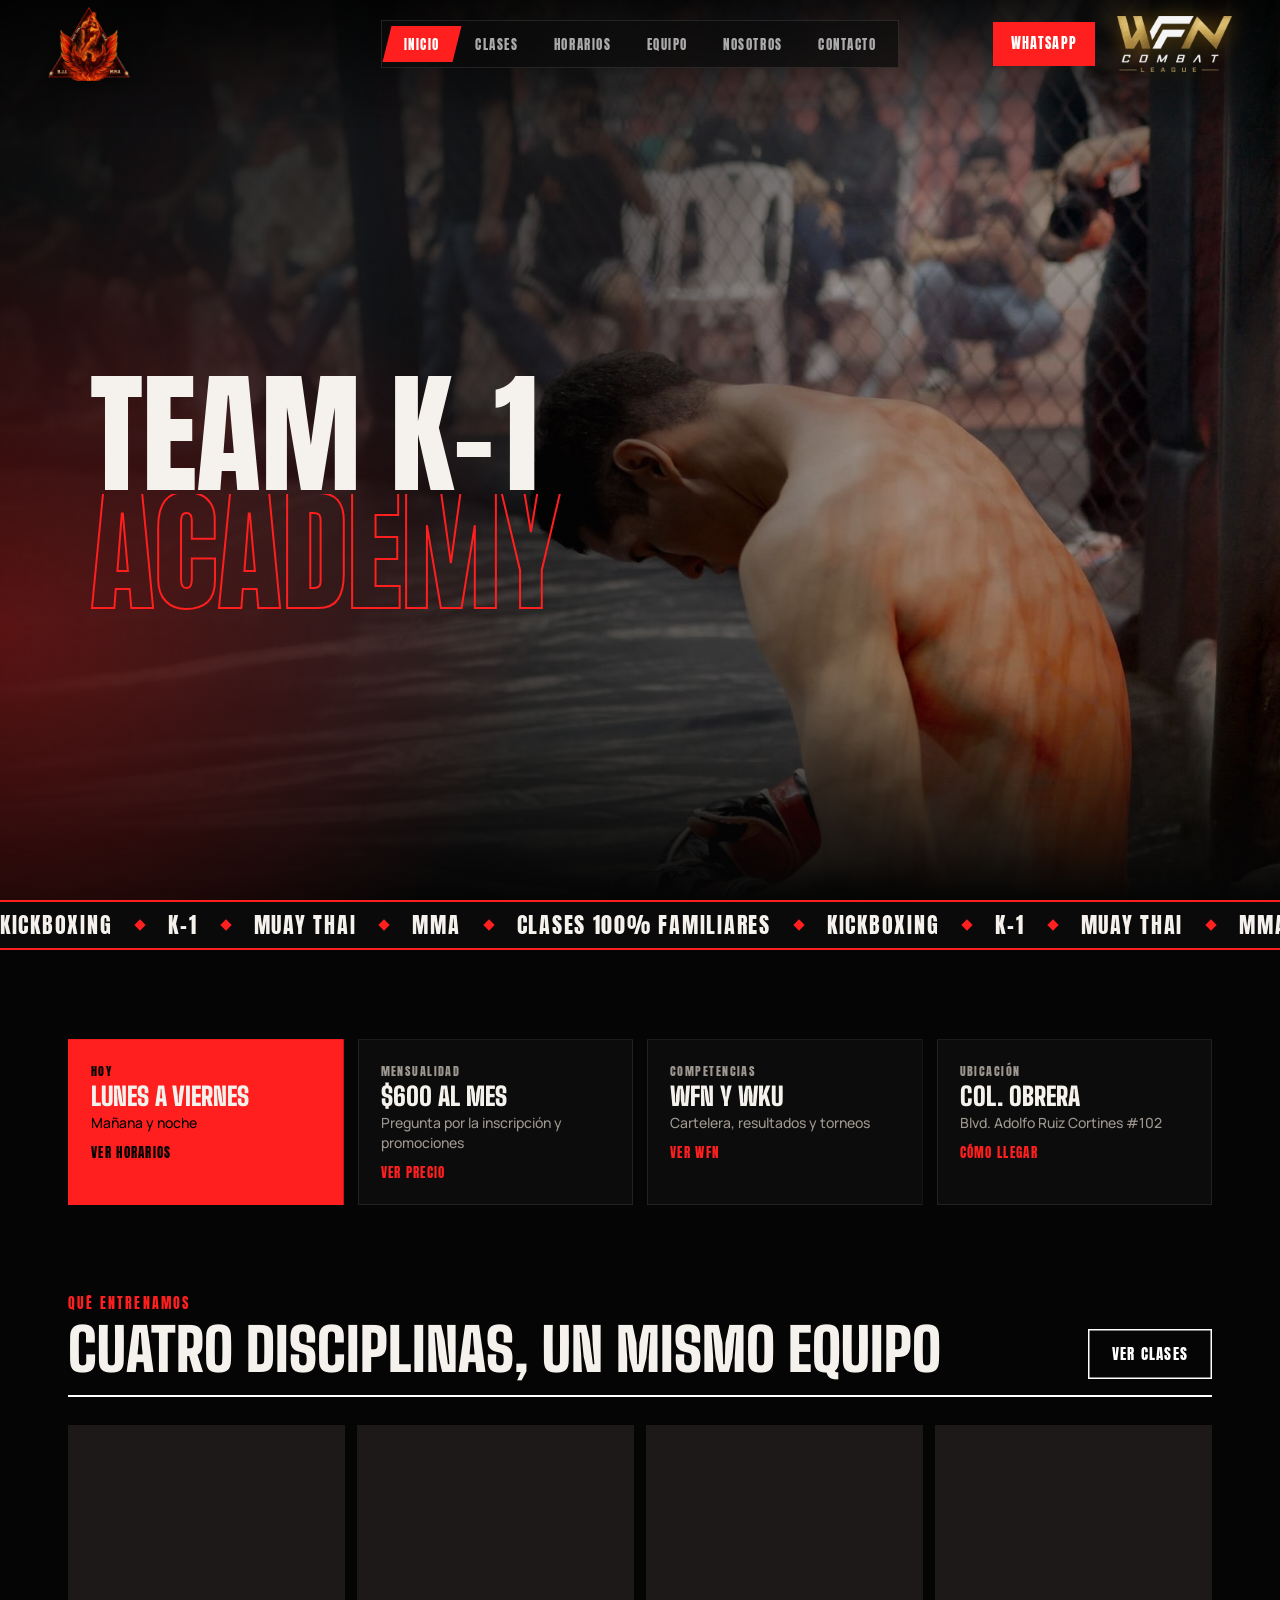
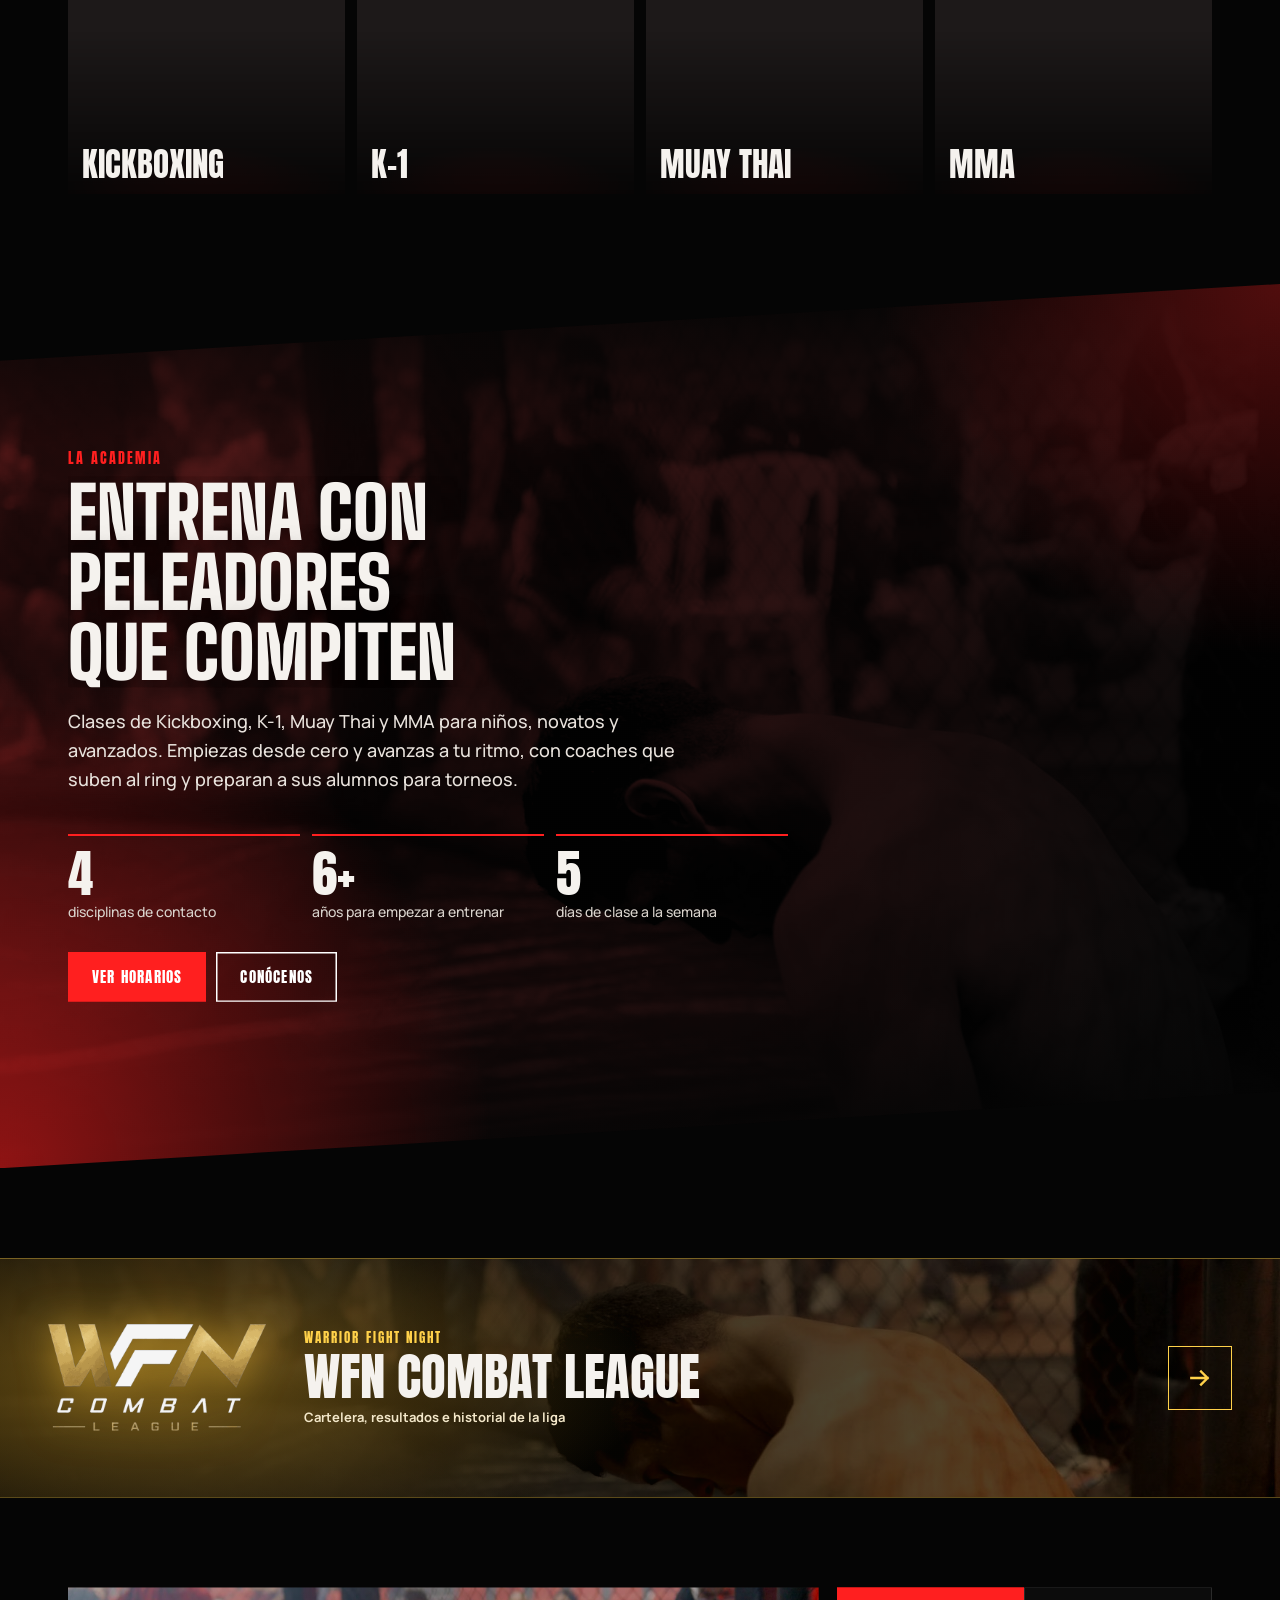
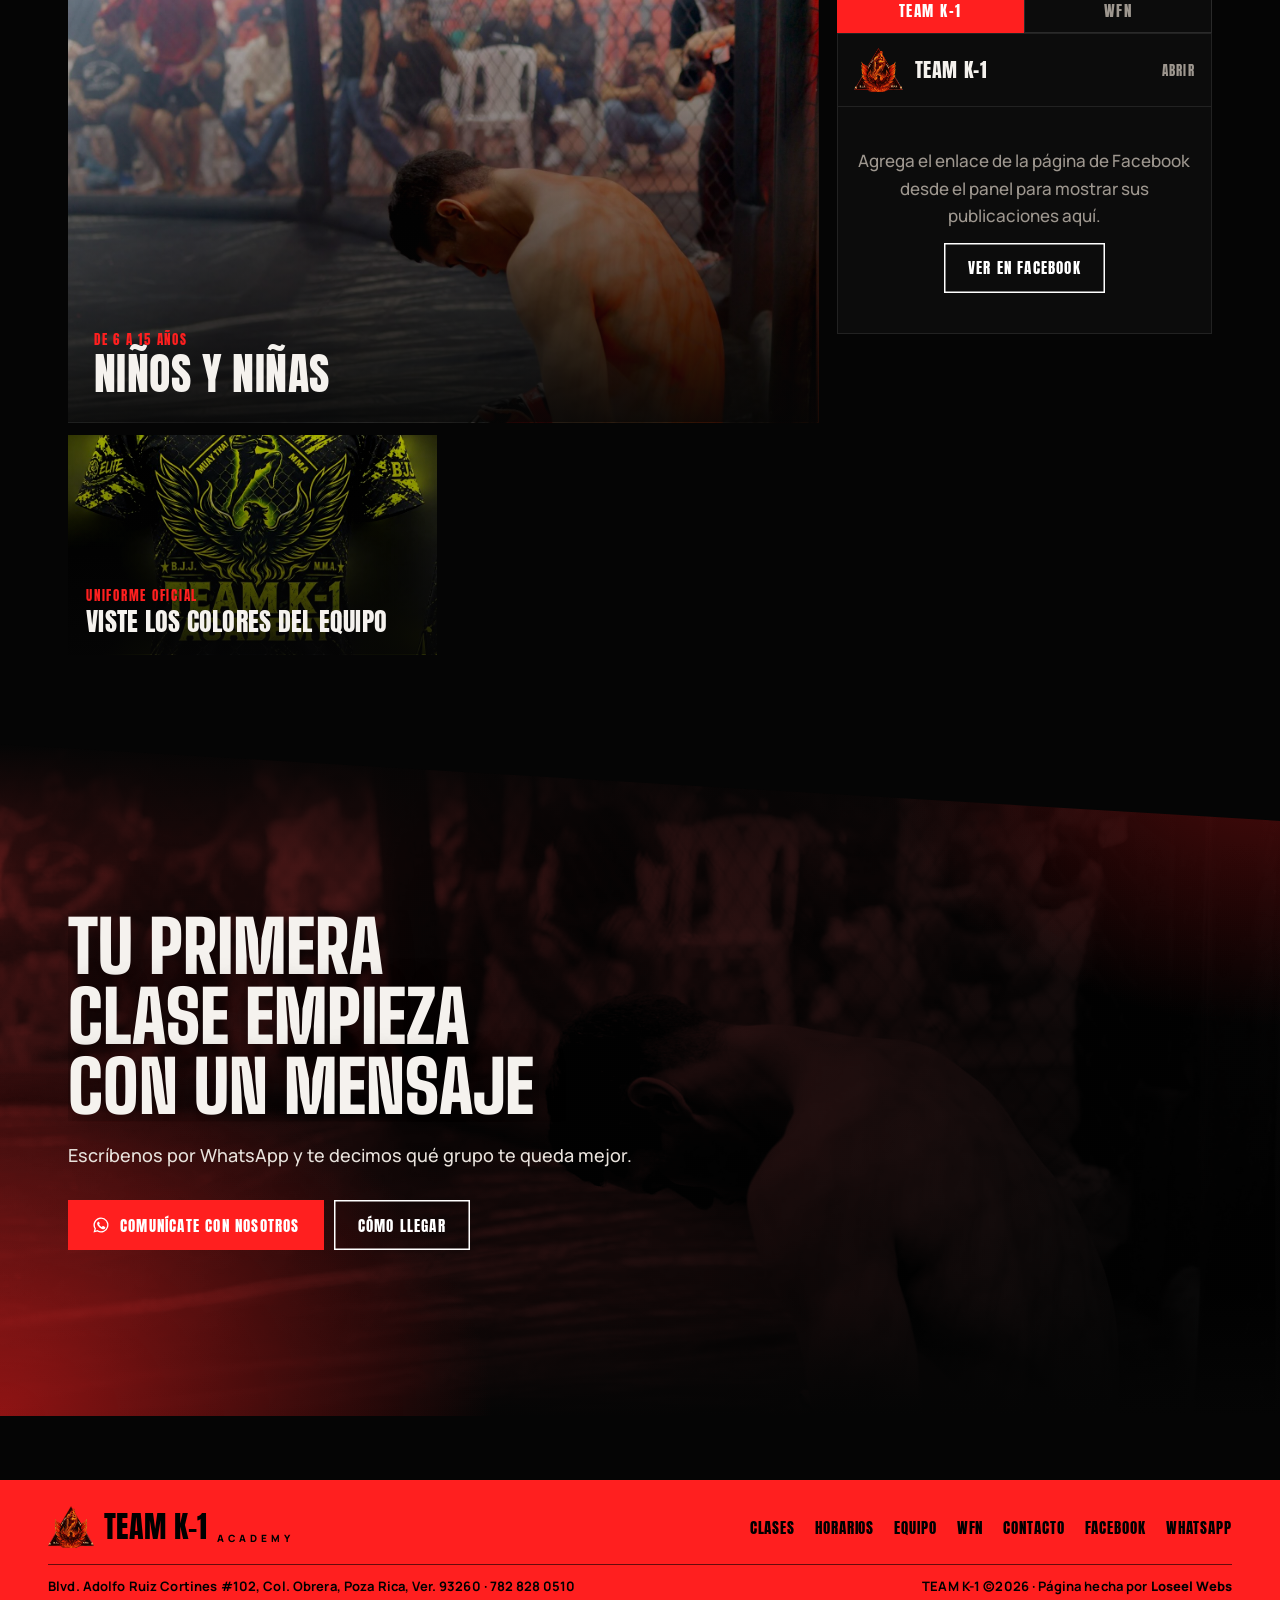
==== index.html @ 35ae95c9 "Add files via upload" ====
<!doctype html><html lang="es"><head><meta charset="utf-8"><meta name="viewport" content="width=device-width,initial-scale=1,viewport-fit=cover">
<meta name="description" content="Academia Team K-1 en Poza Rica, Veracruz: Kickboxing, K-1, Muay Thai y MMA para niños, novatos y avanzados.">
<meta name="google-site-verification" content="OWs3eB-UbAoJt5ikwGzu_huVQY8EhXEtKVmEjTFR3Ic" />
<link rel="canonical" href="https://loseelwebs.github.io/Teamk1/">
<meta name="theme-color" content="#050505">
<link rel="icon" href="favicon.ico" sizes="any">
<link rel="icon" type="image/png" sizes="32x32" href="img/favicon-32.png">
<link rel="icon" type="image/png" sizes="48x48" href="img/favicon-48.png">
<link rel="icon" type="image/png" sizes="192x192" href="img/icon-192.png">
<link rel="apple-touch-icon" href="img/apple-touch-icon.png">
<meta property="og:type" content="website">
<meta property="og:site_name" content="Academia Team K-1">
<meta property="og:title" content="Academia Team K-1 · Poza Rica">
<meta property="og:description" content="Kickboxing, K-1, Muay Thai y MMA en Poza Rica, Veracruz. Clases para niños, novatos y avanzados.">
<meta property="og:image" content="https://loseelwebs.github.io/Teamk1/img/og.jpg">
<meta property="og:image:width" content="1200"><meta property="og:image:height" content="630">
<meta property="og:url" content="https://loseelwebs.github.io/Teamk1/">
<meta name="twitter:card" content="summary_large_image">
<title>Academia Team K-1 · Kickboxing, Muay Thai y MMA en Poza Rica</title>
<script type="application/ld+json">{"@context":"https://schema.org","@type":"SportsActivityLocation","name":"Academia Team K-1","alternateName":"Team K-1 Academy","url":"https://loseelwebs.github.io/Teamk1/","logo":"https://loseelwebs.github.io/Teamk1/img/logo-tri.png","image":"https://loseelwebs.github.io/Teamk1/img/og.jpg","description":"Academia de Kickboxing, K-1, Muay Thai y MMA en Poza Rica, Veracruz.","telephone":"+52 782 828 0510","address":{"@type":"PostalAddress","streetAddress":"Blvd. Adolfo Ruiz Cortines #102, Col. Obrera","addressLocality":"Poza Rica","addressRegion":"Veracruz","postalCode":"93260","addressCountry":"MX"}}</script>
<link rel="preconnect" href="https://fonts.googleapis.com"><link rel="preconnect" href="https://fonts.gstatic.com" crossorigin>
<link rel="preload" as="style" href="https://fonts.googleapis.com/css2?family=Anton&family=Barlow+Condensed:ital,wght@0,600;0,700;0,800;1,800&family=Big+Shoulders+Display:wght@800;900&family=Manrope:wght@500;700;800&family=Oswald:wght@700&family=Chakra+Petch:ital,wght@1,700&display=swap"><link rel="stylesheet" href="https://fonts.googleapis.com/css2?family=Anton&family=Barlow+Condensed:ital,wght@0,600;0,700;0,800;1,800&family=Big+Shoulders+Display:wght@800;900&family=Manrope:wght@500;700;800&family=Oswald:wght@700&family=Chakra+Petch:ital,wght@1,700&display=swap" media="print" onload="this.media='all'"><noscript><link rel="stylesheet" href="https://fonts.googleapis.com/css2?family=Anton&family=Barlow+Condensed:ital,wght@0,600;0,700;0,800;1,800&family=Big+Shoulders+Display:wght@800;900&family=Manrope:wght@500;700;800&family=Oswald:wght@700&family=Chakra+Petch:ital,wght@1,700&display=swap"></noscript>
<link rel="stylesheet" href="css/sitio.css?v=20261112a">
</head><body>
<header class="hd"><div class="hd-in">
  <a class="hd-logo" href="#inicio" aria-label="Team K-1 Academy, inicio"><img src="img/logo-tri.png" alt="Logo de Team K-1 Academy" width="360" height="324"></a>
  <nav class="nav" aria-label="Secciones"><a href="#inicio" data-k="inicio">Inicio</a><a href="#clases" data-k="clases">Clases</a><a href="#horarios" data-k="horarios">Horarios</a><a href="#equipo" data-k="equipo">Equipo</a><a href="#nosotros" data-k="nosotros">Nosotros</a><a href="#contacto" data-k="contacto">Contacto</a></nav>
  <div class="hd-r"><a class="btn red hd-cta" href="#" target="_blank" rel="noopener">WhatsApp</a><a class="hd-wfn" href="#wfn" aria-label="WFN Combat League: cartelera y resultados"><img src="img/wfn-logo.png" alt="WFN Combat League" width="600" height="295"></a></div>
</div></header>
<main>
<section class="view" id="inicio"><div class="hero"><div class="hero-t"><h1><span class="l"><span>Team K-1</span></span><span class="l"><span class="o">Academy</span></span><em class="sr"> · Academia de Kickboxing, K-1, Muay Thai y MMA en Poza Rica, Veracruz</em></h1></div></div>
<div class="ribbon" aria-hidden="true"><div class="mq"></div></div><div class="home"></div></section>
<section class="view" id="clases" hidden><div class="w"></div></section>
<section class="view" id="horarios" hidden><div class="w"></div></section>
<section class="view" id="equipo" hidden><div class="w"></div></section>
<section class="view" id="nosotros" hidden></section>
<section class="view" id="contacto" hidden><div class="w"></div></section>
<section class="view" id="wfn" hidden><div class="w"></div></section>
</main>
<footer class="ft"><div class="ft-in"></div></footer>
<div class="drawer" id="comp"><button class="scrim" type="button" data-close aria-label="Cerrar"></button>
<aside><div class="dr-h"><div><span class="eb">Team K-1</span><h2 class="h3">Competencias</h2></div><button class="x" type="button" data-close aria-label="Cerrar"><svg viewBox="0 0 24 24" class="ic"><path d="M6 6l12 12M18 6 6 18" fill="none" stroke="currentColor" stroke-width="2.4" stroke-linecap="round"/></svg></button></div>
<nav class="clist"></nav></aside></div>
<div class="modal" id="m-wku" hidden role="dialog" aria-modal="true" aria-labelledby="t-wku"><button class="scrim" type="button" data-mclose aria-label="Cerrar"></button>
<div class="mbox"><div class="mh"><div></div><button class="x" type="button" data-mclose aria-label="Cerrar"><svg viewBox="0 0 24 24" class="ic"><path d="M6 6l12 12M18 6 6 18" fill="none" stroke="currentColor" stroke-width="2.4" stroke-linecap="round"/></svg></button></div><div class="mbody" style="display:grid;gap:14px"></div></div></div>
<button class="mbtn esc" type="button" aria-expanded="false" aria-controls="fmenu"><i aria-hidden="true"><b></b><b></b><b></b></i><span>Menú</span></button>
<nav class="fmenu" id="fmenu" aria-label="Menú" hidden><div class="fm-in">
<a href="#inicio" data-k="inicio">Inicio</a><a href="#clases" data-k="clases">Clases</a><a href="#horarios" data-k="horarios">Horarios</a><a href="#equipo" data-k="equipo">Equipo</a><a href="#nosotros" data-k="nosotros">Nosotros</a><a href="#contacto" data-k="contacto">Contacto</a><a href="#wfn" data-k="wfn" class="fm-wfn">WFN<img src="img/wfn-logo.png" alt=""></a>
<div class="fm-act"><a class="btn red fm-wa" href="#" target="_blank" rel="noopener">WhatsApp</a><a class="btn out fm-map" href="#" target="_blank" rel="noopener">Cómo llegar</a></div></div></nav>
<script type="application/json" id="contenido-respaldo">{"negocio": {"nombre": "Team K-1", "subtitulo": "Academy", "ciudad": "Poza Rica · Veracruz", "titulo_pestana": "Academia Team K-1"}, "contacto": {"telefono": "782 828 0510", "whatsapp": "527828280510", "mensaje_whatsapp": "Hola, vi su página y quiero información sobre las clases en Team K-1", "direccion1": "Blvd. Adolfo Ruiz Cortines #102", "direccion2": "Col. Obrera, Poza Rica, Ver. 93260", "colonia": "Col. Obrera", "mapa": "https://www.google.com/maps/search/?api=1&query=Blvd.+Adolfo+Ruiz+Cortines+102+Col.+Obrera+Poza+Rica+Veracruz", "facebook": "https://www.facebook.com/search/top?q=Academia%20Team%20K-1", "eyebrow": "Visítanos", "titulo": "Comunícate con nosotros", "resena_cifra": "100%", "resena_texto": "de las personas que opinaron en Facebook recomiendan Team K-1", "foto": ""}, "inicio": {"titulo1": "Team K-1", "titulo2": "Academy", "texto": "", "boton1": "Comunícate con nosotros", "boton2": "Ver horarios", "franja": ["Kickboxing", "K-1", "Muay Thai", "MMA", "Clases 100% familiares"], "tarjeta_hoy": {"etiqueta": "Hoy", "titulo": "Lunes a viernes", "texto": "Mañana y noche", "enlace": "Ver horarios"}, "tarjeta_precio": {"etiqueta": "Mensualidad", "titulo": "$600 al mes", "texto": "Pregunta por la inscripción y promociones", "enlace": "Ver precio"}, "tarjeta_competencias": {"etiqueta": "Competencias", "titulo": "WFN y WKU", "texto": "Cartelera, resultados y torneos", "enlace": "Ver WFN"}, "tarjeta_ubicacion": {"etiqueta": "Ubicación", "titulo": "Col. Obrera", "texto": "Blvd. Adolfo Ruiz Cortines #102", "enlace": "Cómo llegar"}, "boton_wfn": {"etiqueta": "Combat League", "titulo": "Warrior Fight Night", "enlace": "Ver combates →"}}, "clases": {"eyebrow": "Qué entrenamos", "titulo": "Disciplinas", "texto": "Empiezas desde cero y avanzas a tu ritmo hasta competir, si así lo quieres.", "disciplinas": [{"nombre": "Kickboxing", "texto": "Golpes y patadas con mucho trabajo de cardio, coordinación y reflejos.", "foto": ""}, {"nombre": "K-1", "texto": "Pelea de pie con golpes, patadas y rodillazos, con reglas de competencia K-1.", "foto": ""}, {"nombre": "Muay Thai", "texto": "El arte de las ocho armas: puños, codos, rodillas, patadas y clinch.", "foto": ""}, {"nombre": "MMA", "texto": "Golpeo de pie, derribos y control en el piso para pelear completo.", "foto": ""}], "grupos": [{"etiqueta": "De 6 a 15 años", "nombre": "Niños y niñas", "horario": "Lunes, miércoles y viernes · 6:00 – 7:00 p. m."}, {"etiqueta": "Desde cero", "nombre": "Novatos y adultos", "horario": "Lunes a jueves · 8:00 – 9:00 p. m."}, {"etiqueta": "Con experiencia", "nombre": "Intermedios y avanzados", "horario": "Lunes a viernes · 7:00 – 8:00 p. m."}, {"etiqueta": "Todos los niveles", "nombre": "Matutina general", "horario": "Lunes, miércoles y viernes · 7:00 – 11:00 a. m."}]}, "horarios": {"eyebrow": "Semana de entrenamiento", "titulo": "Horarios", "texto": "Los puntos verdes marcan los días en que hay clase. El recuadro verde del viernes es el sparring, donde se juntan dos clases.", "clases": [{"nombre": "Matutina general", "inicio": "07:00", "fin": "11:00", "detalle": "", "dias": [1, 3, 5], "destacado": false}, {"nombre": "Niños y niñas", "inicio": "18:00", "fin": "19:00", "detalle": "", "dias": [1, 3, 5], "destacado": false}, {"nombre": "Intermedios y avanzados", "inicio": "19:00", "fin": "20:00", "detalle": "", "dias": [1, 2, 3, 4, 5], "destacado": false}, {"nombre": "Novatos y adultos", "inicio": "20:00", "fin": "21:00", "detalle": "", "dias": [1, 2, 3, 4], "destacado": false}, {"nombre": "Sparring", "inicio": "19:00", "fin": "20:00", "detalle": "Viernes · 7:00 – 8:00 p. m.", "dias": [5], "destacado": true, "junta": "Intermedios y avanzados, Novatos y adultos"}], "nota_titulo": "Viernes de sparring:", "nota": "intermedios y avanzados se juntan con novatos y adultos de 7:00 a 8:00 p. m. Sábados y domingos no hay clases.", "precio": {"etiqueta": "Mensualidad", "monto": "$600", "beneficios": ["Entrena en tu grupo de lunes a viernes", "Grupos para niños y niñas, novatos y avanzados", "Clases familiares"], "inscripcion_titulo": "+ Inscripción:", "inscripcion": "tiene costo. Pregunta por las promociones vigentes.", "boton": "Pide informes"}}, "equipo": {"eyebrow": "Tale of the tape", "titulo": "Coaches", "texto": "Dos coaches con experiencia en competencia que acompañan a sus alumnos en cada clase y torneo.", "coaches": [{"rol": "Coach principal", "nombre": "Maestro Jorge García Morales", "foto": ""}, {"rol": "Coach matutino", "nombre": "David Herrejón", "foto": ""}], "comparativa": [{"izq": "Tarde y noche", "etiqueta": "Horario", "der": "Mañana"}, {"izq": "Kickboxing, K-1, Muay Thai y MMA", "etiqueta": "Disciplinas", "der": "Clase general"}, {"izq": "Niños, novatos y avanzados", "etiqueta": "Grupos", "der": "Todos los niveles"}, {"izq": "Coach principal", "etiqueta": "Rol", "der": "También compite"}], "uniforme_eyebrow": "Uniforme oficial", "uniforme_titulo": "Viste los colores del equipo", "uniforme": [{"nombre": "Playera", "foto": "img/uni-playera.jpg"}, {"nombre": "Short", "foto": "img/uni-short.jpg"}], "banda": {"eyebrow": "Competencias", "titulo": "WKU y Warrior Fight Night", "texto": "Torneos donde compiten nuestros alumnos y la liga de MMA Warrior Fight Night.", "boton": "Ver competencias"}}, "nosotros": {"frase": "Creado para peleadores · hecho para familias", "palabras": ["Disciplina", "Constancia", "Respeto", "Humildad", "Lealtad"], "final": "Oss", "mision": "Formar personas disciplinadas a través del Kickboxing, el K-1, el Muay Thai y las MMA, con clases para niños y niñas, novatos y avanzados, en un ambiente 100% familiar.", "vision": "Ser la academia de artes marciales de referencia en Poza Rica, formando atletas que compitan dentro y fuera del estado sin perder los valores del equipo.", "foto_vision": "", "valores_eyebrow": "Lo que nos mueve", "valores_titulo": "Valores fundamentales", "valores": [{"nombre": "Disciplina", "texto": "Llegar a tiempo, entrenar completo y cumplir aunque no haya ganas."}, {"nombre": "Respeto", "texto": "Al coach, al compañero y al rival, en clase y en competencia, gane o pierda."}, {"nombre": "Humildad", "texto": "Siempre hay algo nuevo que aprender, sin importar el nivel ni las peleas que tengas."}, {"nombre": "Constancia", "texto": "El avance llega clase tras clase; lo que cuenta es no dejar de venir."}, {"nombre": "Lealtad", "texto": "Apoyamos a cada compañero en el gimnasio, en la esquina y en cada función."}, {"nombre": "Familia", "texto": "Niños, jóvenes y adultos entrenan en un ambiente sano donde todos se cuidan."}, {"nombre": "Valor", "texto": "Subirse al ring, intentar algo nuevo y volver a levantarse después de una derrota."}, {"nombre": "Superación", "texto": "Cada cinta, cada torneo y cada pelea son un paso más que el anterior."}], "cta_titulo": "Entrena con nosotros", "cta_boton": "Comunícate"}, "competencias": {"wku": {"eyebrow": "Torneo internacional", "titulo": "Panamericano WKU México", "texto": "Alumnos de Team K-1 subieron al podio y regresaron con medallas, incluido un primer lugar.", "foto": "", "galeria": []}, "wfn": {"eyebrow": "WFN Combat League", "titulo": "WFN · Warrior Fight Night", "texto": "Combat League de MMA en Poza Rica. Peleas en jaula con atletas de la región.", "foto": "", "galeria": []}}, "cartelera": {"evento": "WFN · Próxima función", "fecha": "Fecha por anunciar", "lugar": "Poza Rica, Veracruz", "main": {"div": "Peso ligero", "rounds": "3 × 5 min", "rojo": {"nombre": "Nombre", "apellido": "Apellido", "origen": "", "record": "", "foto": ""}, "azul": {"nombre": "Nombre", "apellido": "Apellido", "origen": "", "record": "", "foto": ""}}, "peleas": [{"tipo": "Co-main event", "div": "Peso wélter", "rounds": "3 × 5 min", "seccion": "estelar", "rojo": {"nombre": "Peleador", "apellido": "", "origen": "", "record": "", "foto": ""}, "azul": {"nombre": "Peleador", "apellido": "", "origen": "", "record": "", "foto": ""}}, {"tipo": "", "div": "Peso pluma", "rounds": "3 × 3 min", "seccion": "estelar", "rojo": {"nombre": "Peleador", "apellido": "", "origen": "", "record": "", "foto": ""}, "azul": {"nombre": "Peleador", "apellido": "", "origen": "", "record": "", "foto": ""}}, {"tipo": "", "div": "Peso mediano", "rounds": "3 × 3 min", "seccion": "estelar", "rojo": {"nombre": "Peleador", "apellido": "", "origen": "", "record": "", "foto": ""}, "azul": {"nombre": "Peleador", "apellido": "", "origen": "", "record": "", "foto": ""}}, {"tipo": "", "div": "Peso gallo", "rounds": "3 × 3 min", "seccion": "estelar", "rojo": {"nombre": "Peleador", "apellido": "", "origen": "", "record": "", "foto": ""}, "azul": {"nombre": "Peleador", "apellido": "", "origen": "", "record": "", "foto": ""}}, {"tipo": "", "div": "Peso ligero", "rounds": "3 × 3 min", "seccion": "preliminar", "rojo": {"nombre": "Peleador", "apellido": "", "origen": "", "record": "", "foto": ""}, "azul": {"nombre": "Peleador", "apellido": "", "origen": "", "record": "", "foto": ""}}, {"tipo": "", "div": "Peso mosca", "rounds": "3 × 3 min", "seccion": "preliminar", "rojo": {"nombre": "Peleador", "apellido": "", "origen": "", "record": "", "foto": ""}, "azul": {"nombre": "Peleador", "apellido": "", "origen": "", "record": "", "foto": ""}}, {"tipo": "", "div": "Peso wélter", "rounds": "3 × 3 min", "seccion": "preliminar", "rojo": {"nombre": "Peleador", "apellido": "", "origen": "", "record": "", "foto": ""}, "azul": {"nombre": "Peleador", "apellido": "", "origen": "", "record": "", "foto": ""}}, {"tipo": "", "div": "Peso pluma", "rounds": "3 × 3 min", "seccion": "preliminar", "rojo": {"nombre": "Peleador", "apellido": "", "origen": "", "record": "", "foto": ""}, "azul": {"nombre": "Peleador", "apellido": "", "origen": "", "record": "", "foto": ""}}, {"tipo": "", "div": "Peso gallo", "rounds": "3 × 2 min", "seccion": "preliminar", "rojo": {"nombre": "Peleador", "apellido": "", "origen": "", "record": "", "foto": ""}, "azul": {"nombre": "Peleador", "apellido": "", "origen": "", "record": "", "foto": ""}}, {"tipo": "", "div": "Peso súper ligero", "rounds": "3 × 2 min", "seccion": "preliminar", "rojo": {"nombre": "Peleador", "apellido": "", "origen": "", "record": "", "foto": ""}, "azul": {"nombre": "Peleador", "apellido": "", "origen": "", "record": "", "foto": ""}}], "fondo": ["WARRIOR", "FIGHT", "NIGHT", "WFN", "POZA RICA", "COATZINTLA", "AMAMM"]}, "pie": {"texto_inferior": "KICKBOXING · K-1 · MUAY THAI · MMA", "anio": "2026"}, "tema": {"principal": "#ff1f1f", "acento": "#c6f11a", "fondo": "#050505", "main_event": ""}}</script>
<script src="js/config.js?v=20261112a"></script>
<script src="js/defaults.js?v=20261112a"></script>
<script src="js/sitio.js?v=20261112a"></script>
</body></html>
---- css/sitio.css ----
/* =========================================================
   Team K-1 Academy · estilos de la página pública
   Colores base (el panel puede cambiar --red, --lime y --bg)
   ========================================================= */
:root{
  --bg:#050505; --ink:#f5f2ee; --ink2:#d9d3cc; --muted:#9e978f; --line:rgba(255,255,255,.12);
  --red:#ff1f1f; --lime:#c6f11a; --mev:#f2b01e;
  --g1:#fff3c4; --g2:#ffd14a; --g3:#e9a514; --g4:#a96f08;
  --gold:linear-gradient(180deg,var(--g1) 0%,var(--g2) 34%,var(--g3) 62%,var(--g4) 100%);
  --fa:"Anton",Impact,"Arial Narrow",sans-serif;
  --fd:"Big Shoulders Display","Arial Narrow",Impact,sans-serif;
  --fb:"Manrope",system-ui,-apple-system,"Segoe UI",sans-serif;
  --hd:72px; --gut:max(18px,env(safe-area-inset-left)); --max:1240px;
  --ease:cubic-bezier(.2,.8,.2,1);
  color-scheme:dark
}
@media(min-width:1024px){:root{--hd:88px;--gut:48px}}
*{box-sizing:border-box}
html{scroll-behavior:smooth;scroll-padding-top:calc(var(--hd) + 12px);-webkit-text-size-adjust:100%}
html,body{overflow-x:hidden}
body{margin:0;background:var(--bg);color:var(--ink);font:500 clamp(15px,.3vw + 14px,17px)/1.6 var(--fb);-webkit-font-smoothing:antialiased}
img,svg,video{max-width:100%;display:block}
a{color:inherit}
button{font:inherit;color:inherit}
h1,h2,h3,h4{margin:0;font-weight:400}
p{margin:0}
[hidden]{display:none!important}
.sr{position:absolute!important;width:1px;height:1px;padding:0;margin:-1px;overflow:hidden;clip:rect(0 0 0 0);white-space:nowrap;border:0}
:focus-visible{outline:2px solid var(--lime);outline-offset:3px}
.ic{width:18px;height:18px;flex:none}
.w{max-width:var(--max);margin:0 auto;padding-left:var(--gut);padding-right:var(--gut)}
.gold{background:var(--gold);-webkit-background-clip:text;background-clip:text;color:transparent}

/* ---------- textos ---------- */
/* escala: 13 · 16 · 20 · 28 · 40 · 56 · 80 (se ajusta entre celular y PC) */
.eb{display:block;margin-bottom:10px;font:400 clamp(12px,.2vw + 11px,14px)/1.2 var(--fa);letter-spacing:.16em;text-transform:uppercase;color:var(--red)}
.h2{font:900 clamp(38px,4.6vw,72px)/.98 var(--fd);text-transform:uppercase;letter-spacing:0;text-wrap:balance}
.h3{font:400 clamp(26px,2.4vw,36px)/1.05 var(--fa);text-transform:uppercase;letter-spacing:.01em;text-wrap:balance}
.lead{color:var(--ink2);max-width:56ch;font-size:clamp(15px,.35vw + 14px,18px);line-height:1.6}
.sh{display:flex;justify-content:space-between;align-items:end;gap:16px 40px;flex-wrap:wrap;padding-bottom:16px;margin-bottom:28px;border-bottom:2px solid #fff}
.sh .lead{color:var(--muted);max-width:46ch}
.sec{padding:clamp(56px,7vw,110px) 0 0}

/* ---------- botones ---------- */
.btn{display:inline-flex;align-items:center;justify-content:center;gap:10px;min-height:50px;padding:0 24px;border:0;cursor:pointer;text-decoration:none;font:400 15px/1 var(--fa);letter-spacing:.08em;text-transform:uppercase;transition:background .2s,color .2s,box-shadow .2s,transform .2s}
.btn.red{background:var(--red);color:#fff}.btn.red:hover{box-shadow:0 0 0 3px color-mix(in srgb,var(--red) 35%,transparent)}
.btn.out{background:transparent;color:#fff;box-shadow:inset 0 0 0 1.5px #fff}.btn.out:hover{background:#fff;color:#000}
.btn.lime{background:var(--lime);color:#111}
.btn.blk{background:#000;color:#fff}
.btn.goldb{background:linear-gradient(180deg,var(--g2),var(--g3));color:#160f00}
.row{display:flex;flex-wrap:wrap;gap:10px}

/* ---------- foto de fondo genérica ---------- */
.ph{display:block;background:rgba(255,255,255,.05);border:1px solid #1d1d1d}
.ph.has{background:var(--img) center/cover no-repeat;border-color:transparent}

/* ===================== CABECERA ===================== */
.hd{position:fixed;inset:0 0 auto;z-index:50;height:var(--hd);transition:background .35s,box-shadow .35s,backdrop-filter .35s}
.hd::before{content:"";position:absolute;inset:0 0 -40px;pointer-events:none;background:linear-gradient(180deg,rgba(0,0,0,.75),transparent);transition:opacity .35s}
.hd.sc{background:rgba(6,6,6,.62);-webkit-backdrop-filter:blur(16px) saturate(140%);backdrop-filter:blur(16px) saturate(140%);box-shadow:0 1px 0 rgba(255,255,255,.07),0 10px 30px -12px rgba(0,0,0,.8)}
.hd.sc::before{opacity:0}
.hd-in{position:relative;height:100%;display:flex;align-items:center;justify-content:space-between;gap:20px;padding:0 var(--gut)}
.hd-logo{display:block;flex:none}
.hd-logo img{height:calc(var(--hd) - 14px);width:auto;filter:drop-shadow(0 2px 8px rgba(0,0,0,.6));transition:height .3s}
.hd-wfn{flex:none;display:grid;place-items:center;padding:6px 0;background:none;border:0;cursor:pointer;text-decoration:none}
.hd-wfn img{width:clamp(78px,9vw,124px);height:auto;filter:drop-shadow(0 0 10px rgba(242,176,30,.45)) drop-shadow(0 2px 6px rgba(0,0,0,.8));transition:filter .25s,transform .25s}
.hd-wfn:hover img,.hd-wfn.on img{filter:drop-shadow(0 0 16px rgba(255,200,60,.8)) drop-shadow(0 2px 6px rgba(0,0,0,.8));transform:scale(1.04)}
.nav{display:none}
.hd-cta{display:none}
@media(min-width:1024px){
  .hd.sc .hd-logo img{height:calc(var(--hd) - 22px)}
  /* barra de navegación: cápsula oscura con bloque inclinado en la sección activa */
  .nav{display:flex;align-items:center;gap:2px;position:absolute;left:50%;top:50%;transform:translate(-50%,-50%);padding:5px;background:rgba(12,12,12,.72);border:1px solid rgba(255,255,255,.1);-webkit-backdrop-filter:blur(12px);backdrop-filter:blur(12px)}
  .nav a{position:relative;z-index:0;display:block;padding:12px clamp(12px,1.3vw,22px) 11px;text-decoration:none;font:400 clamp(13px,.85vw,15px)/1 var(--fa);letter-spacing:.12em;text-transform:uppercase;color:rgba(255,255,255,.66);transition:color .25s}
  .nav a::before{content:"";position:absolute;inset:0;z-index:-1;background:var(--red);transform:skewX(-14deg) scaleX(0);transform-origin:left;transition:transform .35s var(--ease)}
  .nav a::after{content:"";position:absolute;left:50%;bottom:4px;width:4px;height:4px;background:var(--red);transform:translateX(-50%) rotate(45deg);opacity:0;transition:opacity .25s}
  .nav a:hover{color:#fff}.nav a:hover::after{opacity:1}
  .nav a.on{color:#fff}.nav a.on::before{transform:skewX(-14deg) scaleX(1)}.nav a.on::after{opacity:0}
  .nav a:focus-visible{outline-offset:-2px}
  .hd-r{display:flex;align-items:center;gap:22px}
  .hd-cta{display:inline-flex;min-height:44px;padding:0 18px;font-size:14px}
}
@media(min-width:1024px) and (max-width:1180px){.hd-cta{display:none}}

/* botón Menú (celular) y menú a pantalla completa */
.mbtn{position:fixed;right:max(16px,env(safe-area-inset-right));bottom:max(18px,env(safe-area-inset-bottom));z-index:75;height:52px;padding:0 20px;border:0;cursor:pointer;background:var(--red);color:#fff;display:flex;align-items:center;gap:10px;font:400 15px var(--fa);letter-spacing:.14em;text-transform:uppercase;box-shadow:0 10px 26px rgba(0,0,0,.6);transition:opacity .3s,transform .3s var(--ease)}
.mbtn.esc{opacity:0;transform:translateY(24px);pointer-events:none}
.mbtn i{display:grid;gap:4px;width:18px}.mbtn i b{display:block;height:2px;background:#fff;transition:transform .25s,opacity .2s}
.mbtn.on i b:nth-child(1){transform:translateY(6px) rotate(45deg)}.mbtn.on i b:nth-child(2){opacity:0}.mbtn.on i b:nth-child(3){transform:translateY(-6px) rotate(-45deg)}
.fmenu{position:fixed;inset:0;z-index:72;background:#050505;overflow:auto;animation:fade .25s ease both}
@keyframes fade{from{opacity:0}}
.fm-in{min-height:100%;display:flex;flex-direction:column;padding:calc(var(--hd) + 10px) 22px 100px}
.fmenu a[data-k]{display:flex;justify-content:space-between;align-items:center;padding:6px 0;border-bottom:1px solid #1f1f1f;color:#fff;text-decoration:none;font:400 clamp(40px,11vw,64px)/1.05 var(--fa);text-transform:uppercase}
.fmenu a[data-k].on{color:var(--red)}
.fmenu a.fm-wfn{color:transparent;background:var(--gold);-webkit-background-clip:text;background-clip:text}
.fmenu a.fm-wfn img{width:70px}
.fm-act{display:flex;gap:10px;margin-top:26px}.fm-act .btn{flex:1;padding:0 10px}
html.fm-open{overflow:hidden}
@media(min-width:1024px){.mbtn,.fmenu{display:none!important}}

/* ===================== VISTAS ===================== */
main{min-height:100vh}
.view:not(#inicio){padding-top:calc(var(--hd) + 30px)}
.view:not(#inicio):not(#wfn):not(#nosotros){background:radial-gradient(ellipse 620px 220px at 12% calc(var(--hd) + 90px),color-mix(in srgb,var(--red) 20%,transparent),transparent 100%) no-repeat}
.view{animation:vin .5s var(--ease) both}
@keyframes vin{from{opacity:0}}

/* ===================== PORTADA ===================== */
.hero{position:relative;height:100vh;height:100svh;min-height:560px;overflow:hidden;isolation:isolate;display:flex;align-items:flex-end}
.hero-ph{position:absolute;inset:0;z-index:-2}
.hero-ph img{width:100%;height:100%;object-fit:cover;object-position:var(--pos,50% 30%);filter:grayscale(.35) contrast(1.12) brightness(.72);animation:kb 2.4s var(--ease) both}
@keyframes kb{from{transform:scale(1.08)}}
.hero::before{content:"";position:absolute;inset:0;z-index:-1;background:
  radial-gradient(70% 45% at 15% 100%,color-mix(in srgb,var(--red) 45%,transparent),transparent 70%),
  linear-gradient(180deg,rgba(5,5,5,.25) 0%,transparent 30%,rgba(5,5,5,.55) 62%,#050505 100%)}
.hero-t{width:100%;padding:0 var(--gut) clamp(40px,8vh,90px)}
.hero h1{font:400 clamp(64px,21vw,128px)/.86 var(--fa);text-transform:uppercase;letter-spacing:-.005em}
.hero h1 .l{display:block;overflow:hidden;padding-bottom:.02em;white-space:nowrap}
.hero h1 .l>span{display:block;animation:up 1s var(--ease) both}
.hero h1 .l+.l>span{animation-delay:.12s}
.hero h1 .o{color:transparent;-webkit-text-stroke:1.6px var(--red);text-shadow:none}
@keyframes up{from{transform:translateY(105%)}}
@media(min-width:768px){
  .hero{align-items:center}
  .hero::before{background:
    radial-gradient(60% 70% at 0% 70%,color-mix(in srgb,var(--red) 32%,transparent),transparent 70%),
    linear-gradient(90deg,rgba(5,5,5,.92) 0%,rgba(5,5,5,.6) 38%,rgba(5,5,5,.1) 70%),
    linear-gradient(180deg,rgba(5,5,5,.5) 0%,transparent 25%,transparent 75%,#050505 100%)}
  .hero-t{padding:var(--hd) var(--gut) 0 clamp(32px,7vw,130px)}
  .hero h1{font-size:clamp(92px,10.5vw,180px)}
  .hero h1 .o{-webkit-text-stroke-width:2px}
  .hero-ph img{object-position:var(--pos-pc,70% 35%)}
}
@media(prefers-reduced-motion:reduce){.hero-ph img,.hero h1 .l>span{animation:none}}

/* franja que se mueve */
.ribbon{background:#0a0a0a;border-top:2px solid var(--red);border-bottom:2px solid var(--red);padding:12px 0;overflow:hidden}
.mq{display:flex;align-items:center;gap:24px;width:max-content;white-space:nowrap;font:400 clamp(18px,1.7vw,28px)/1 var(--fa);letter-spacing:.08em;text-transform:uppercase;animation:mq 34s linear infinite}
.mq i{display:block;width:8px;height:8px;background:var(--red);transform:rotate(45deg);flex:none}
@keyframes mq{to{transform:translate3d(-50%,0,0)}}
@media(prefers-reduced-motion:reduce){.mq{animation:none}}

/* ===================== INICIO ===================== */
/* seminario */
/* texto sobre foto: seminario, disciplinas, visión, contacto */
.ov{position:relative;isolation:isolate;overflow:hidden;display:flex;align-items:flex-end;min-height:clamp(380px,46vw,560px);background:#111}
.ov>.ph{position:absolute;inset:0;border:0;z-index:-2;filter:grayscale(.5) brightness(.55) contrast(1.15);transition:transform 1.2s var(--ease)}
.ov::before{content:"";position:absolute;inset:0;z-index:-1;background:linear-gradient(90deg,rgba(5,5,5,.92) 0%,rgba(5,5,5,.6) 50%,rgba(5,5,5,.15) 100%),radial-gradient(70% 90% at 0% 100%,color-mix(in srgb,var(--red) 45%,transparent),transparent 70%)}
.ov:hover>.ph{transform:scale(1.04)}
.ov-t{position:relative;display:grid;gap:14px;align-content:end;max-width:640px;padding:clamp(24px,4vw,56px)}
.ov-t .lead{color:#ece6df}
.semi{border-bottom:3px solid var(--red)}
.semi .h2{font-size:clamp(36px,4vw,60px)}
.semi-f{font:400 clamp(20px,1.8vw,26px)/1.1 var(--fa);letter-spacing:.04em;text-transform:uppercase;color:var(--lime)}
.ov.wide{margin-top:clamp(48px,6vw,90px)}
@media(max-width:767px){.ov::before{background:linear-gradient(0deg,rgba(5,5,5,.95) 0%,rgba(5,5,5,.7) 45%,rgba(5,5,5,.2) 100%),radial-gradient(90% 60% at 0% 100%,color-mix(in srgb,var(--red) 45%,transparent),transparent 70%)}.ov{min-height:460px}}

/* tarjetas rápidas */
.quick{display:grid;grid-template-columns:1fr 1fr;gap:10px}
.qc{position:relative;display:grid;gap:4px;align-content:start;padding:18px 16px 16px;text-decoration:none;text-align:left;background:#0c0c0c;border:1px solid #222;cursor:pointer;transition:border-color .25s,transform .25s}
.qc:hover{border-color:var(--red);transform:translateY(-3px)}
.qc small{font:400 12px/1.2 var(--fa);letter-spacing:.12em;text-transform:uppercase;color:var(--muted)}
.qc b{font:900 clamp(22px,2vw,30px)/1.02 var(--fd);text-transform:uppercase}
.qc span{color:var(--muted);font-size:14px;line-height:1.45}
.qc em{font-style:normal;font:400 13px var(--fa);letter-spacing:.1em;text-transform:uppercase;color:var(--red);margin-top:6px}
.qc.hot{background:var(--red);border-color:var(--red)}.qc.hot small,.qc.hot span,.qc.hot em{color:#000}
@media(min-width:1024px){.quick{grid-template-columns:repeat(4,1fr);gap:14px}.qc{padding:24px 22px 22px}}

/* disciplinas en el inicio: fotos oscurecidas con sombra roja */
.dtiles{display:grid;grid-template-columns:1fr 1fr;gap:8px}
.dt{position:relative;aspect-ratio:3/4;overflow:hidden;text-decoration:none;background:#111;isolation:isolate}
.dt .ph{position:absolute;inset:0;border:0;z-index:-3;filter:brightness(.95) contrast(1.05);transition:transform .8s var(--ease),filter .5s}
.dt::after{content:"";position:absolute;inset:0;z-index:-2;background:var(--red);mix-blend-mode:multiply;opacity:.18;transition:opacity .5s}
.dt:hover::after{opacity:0}
.dt::before{content:"";position:absolute;inset:0;z-index:-1;background:linear-gradient(180deg,transparent 55%,rgba(0,0,0,.8)),radial-gradient(90% 40% at 50% 115%,color-mix(in srgb,var(--red) 45%,transparent),transparent 70%);transition:opacity .5s}
.dt b{position:absolute;left:14px;right:14px;bottom:14px;font:400 clamp(26px,2.6vw,40px)/.95 var(--fa);text-transform:uppercase}
.dt:hover .ph{transform:scale(1.06);filter:grayscale(0) brightness(.75) contrast(1.1)}
.dt{clip-path:polygon(0 0,100% 0,100% calc(100% - 22px),calc(100% - 22px) 100%,0 100%)}
@media(min-width:768px){.dtiles{grid-template-columns:repeat(4,1fr);gap:12px}}

/* bloque de texto sobre foto oscurecida con sombras rojas */
.feat{position:relative;isolation:isolate;overflow:hidden;margin-top:clamp(56px,7vw,110px);padding:clamp(100px,13vw,190px) 0;clip-path:polygon(0 var(--cut),100% 0,100% calc(100% - var(--cut)),0 100%);--cut:clamp(30px,6vw,90px)}
.feat>.ph{position:absolute;inset:-10% 0;border:0;z-index:-3;filter:grayscale(1) brightness(.5) contrast(1.2);transform:translateY(var(--py,0))}
.feat::after{content:"";position:absolute;inset:0;z-index:-2;background:linear-gradient(115deg,var(--red) 0%,color-mix(in srgb,var(--red) 40%,#000) 55%,#000 100%);mix-blend-mode:multiply;opacity:.85}
.feat::before{content:"";position:absolute;inset:0;z-index:-1;background:
  radial-gradient(55% 80% at 0% 100%,color-mix(in srgb,var(--red) 55%,transparent),transparent 70%),
  radial-gradient(45% 60% at 100% 0%,color-mix(in srgb,var(--red) 30%,transparent),transparent 70%),
  linear-gradient(180deg,#050505 0%,rgba(5,5,5,.25) 18%,rgba(5,5,5,.25) 82%,#050505 100%)}
.feat .h2{font-size:clamp(42px,5.6vw,92px);max-width:14ch;text-shadow:0 6px 30px rgba(0,0,0,.6)}
.feat .lead{margin-top:20px;color:#e8e2dc}
.feat .row{margin-top:30px}
.stats{display:grid;grid-template-columns:repeat(3,minmax(0,1fr));gap:12px;margin-top:40px;max-width:720px}
.stats div{border-top:2px solid var(--red);padding-top:12px}
.stats b{display:block;font:400 clamp(32px,4vw,56px)/1 var(--fa)}
.stats span{font-size:14px;color:var(--ink2);line-height:1.35;display:block;margin-top:4px}

/* botón ancho de WFN */
.wfnbar{clip-path:polygon(0 0,100% 0,calc(100% - clamp(24px,4vw,60px)) 100%,0 100%);position:relative;display:flex;align-items:center;gap:clamp(18px,3vw,48px);width:100%;min-height:clamp(150px,20vw,240px);padding:24px var(--gut);margin-top:clamp(56px,7vw,110px);text-decoration:none;overflow:hidden;isolation:isolate;border-top:1px solid rgba(255,209,74,.45);border-bottom:1px solid rgba(255,209,74,.45);background:#0b0803}
.wfnbar .ph{position:absolute;inset:0;border:0;z-index:-2;filter:sepia(.55) saturate(1.5) brightness(.5) contrast(1.15);transition:transform 1.2s var(--ease)}
.wfnbar::before{content:"";position:absolute;inset:0;z-index:-1;background:
  radial-gradient(60% 120% at 12% 50%,rgba(255,190,40,.38),transparent 65%),
  linear-gradient(90deg,rgba(8,6,2,.92) 0%,rgba(8,6,2,.55) 45%,rgba(8,6,2,.25) 100%)}
.wfnbar::after{content:"";position:absolute;top:0;bottom:0;left:-40%;width:30%;z-index:0;background:linear-gradient(100deg,transparent,rgba(255,226,150,.22),transparent);transform:skewX(-14deg);animation:shine 5s ease-in-out infinite}
@keyframes shine{0%,60%{left:-40%}100%{left:130%}}
.wfnbar:hover .ph{transform:scale(1.05)}
.wfnbar img{position:relative;z-index:1;width:clamp(120px,17vw,250px);flex:none;filter:drop-shadow(0 0 18px rgba(255,200,60,.55))}
.wfnbar .t{position:relative;z-index:1;display:grid;gap:6px;min-width:0}
.wfnbar small{font:400 clamp(13px,1vw,16px) var(--fa);letter-spacing:.16em;text-transform:uppercase;color:var(--g2)}
.wfnbar b{font:400 clamp(28px,4vw,60px)/.95 var(--fa);text-transform:uppercase}
.wfnbar em{font-style:normal;font-weight:700;font-size:clamp(13px,1vw,16px);color:#f3e7c9}
.wfnbar .go{position:relative;z-index:1;margin-left:auto;flex:none;display:none;width:64px;height:64px;place-items:center;border:1.5px solid var(--g2);color:var(--g2)}
.wfnbar .go svg{width:26px;height:26px}
@media(min-width:768px){.wfnbar .go{display:grid}}
@media(max-width:560px){.wfnbar{flex-direction:column;align-items:flex-start;gap:14px;padding:28px var(--gut)}.wfnbar img{width:130px}}
@media(prefers-reduced-motion:reduce){.wfnbar::after{animation:none;display:none}}

/* novedades de Facebook */
.nw{background:#0c0c0c;border:1px solid #222;display:grid;grid-template-rows:auto 1fr;min-width:0}
.nw-h{display:flex;align-items:center;gap:12px;padding:14px 16px;border-bottom:1px solid #222}
.nw-h img{height:44px;width:auto}
.nw-h b{flex:1;font:400 20px/1 var(--fa);text-transform:uppercase;letter-spacing:.03em}
.nw-h a{font:400 13px var(--fa);letter-spacing:.1em;text-transform:uppercase;color:var(--muted);text-decoration:none}.nw-h a:hover{color:#fff}
.nw-b{display:grid;place-items:center;min-height:300px;padding:14px;background:#fff}
.nw-b iframe{border:0;width:100%;max-width:500px;height:620px;display:block;background:#fff}
.nw.wfn .nw-h{border-bottom-color:rgba(255,209,74,.35)}
.nw-e{display:grid;gap:14px;justify-items:center;text-align:center;padding:40px 20px;color:var(--muted);background:#0c0c0c}
.news-tabs{display:flex;gap:0;margin-bottom:0}
.news-tabs button{flex:1;min-height:46px;border:1px solid #2a2a2a;background:#0c0c0c;cursor:pointer;font:400 15px var(--fa);letter-spacing:.1em;text-transform:uppercase;color:var(--muted)}
.news-tabs button[aria-selected=true]{background:var(--red);border-color:var(--red);color:#fff}
.news2{display:grid;gap:18px;align-items:start}
.dgrid{display:grid;grid-template-columns:1fr 1fr;gap:12px}
.dcard{position:relative;isolation:isolate;overflow:hidden;display:flex;align-items:flex-end;min-height:220px;text-decoration:none;background:#111}
.dcard.big{grid-column:1/-1;min-height:clamp(300px,34vw,460px)}
.dcard>.ph{position:absolute;inset:0;border:0;z-index:-2;filter:brightness(.7) contrast(1.1);transition:transform 1s var(--ease)}
.dcard::before{content:"";position:absolute;inset:0;z-index:-1;background:linear-gradient(0deg,rgba(5,5,5,.92) 0%,rgba(5,5,5,.3) 55%,transparent 100%)}
.dcard::after{content:"";position:absolute;left:0;bottom:0;height:4px;width:0;background:var(--red);transition:width .5s var(--ease)}
.dcard:hover>.ph{transform:scale(1.05)}.dcard:hover::after{width:100%}
.dc-t{display:grid;gap:6px;padding:18px 18px 20px}
.dc-t small{font:400 12.5px/1 var(--fa);letter-spacing:.14em;text-transform:uppercase;color:var(--red)}
.dc-t b{font:400 clamp(22px,2vw,30px)/1.02 var(--fa);text-transform:uppercase;letter-spacing:.01em}
.dcard.big .dc-t{padding:26px}.dcard.big .dc-t b{font-size:clamp(30px,3.4vw,52px)}
.fbcol{display:grid;gap:0;min-width:0}
.fbcol .nw-b{padding:0}
.fbcol .nw-b iframe{max-width:none;height:min(78vh,760px)}
@media(max-width:560px){.dgrid{grid-template-columns:1fr}.dcard{min-height:200px}}
@media(min-width:1024px){.news2{grid-template-columns:minmax(0,2fr) minmax(320px,1fr)}.fbcol{position:sticky;top:calc(var(--hd) + 16px)}}

/* llamado final */
.cta{margin-top:clamp(56px,7vw,110px);clip-path:polygon(0 0,100% var(--cut),100% 100%,0 100%)}.cta .h2{max-width:18ch}

/* ===================== CLASES ===================== */
.posters{display:grid;grid-template-columns:1fr;gap:12px}
.poster.ov{min-height:clamp(360px,34vw,520px)}
.poster .ov-t{gap:8px;padding:22px}
.poster h3{font:400 clamp(30px,2.6vw,40px)/1 var(--fa);text-transform:uppercase}
.poster p{color:#e2dcd5;font-size:15px;line-height:1.5}
.poster.ov::before{background:linear-gradient(0deg,rgba(5,5,5,.95) 0%,rgba(5,5,5,.55) 50%,rgba(5,5,5,.05) 100%),radial-gradient(90% 50% at 50% 110%,color-mix(in srgb,var(--red) 55%,transparent),transparent 70%)}
@media(min-width:600px){.posters{grid-template-columns:1fr 1fr}}
@media(min-width:1024px){.posters{grid-template-columns:repeat(4,1fr);gap:16px}}
.groups{margin-top:clamp(56px,6vw,90px)}
.gtab{border-top:0}
.gr{display:grid;grid-template-columns:1fr;gap:4px 20px;padding:18px 0;border-bottom:1px solid #222;align-items:center}
.gr .n i{display:block;font:400 13px var(--fa);letter-spacing:.12em;text-transform:uppercase;color:var(--red);font-style:normal}
.gr .n b{display:block;font:900 clamp(24px,2.2vw,32px)/1.05 var(--fd);text-transform:uppercase}
.gr .d,.gr .t{font-size:15px;color:var(--ink2)}
.gr .t{font:400 clamp(18px,1.6vw,24px)/1.1 var(--fa);letter-spacing:.03em;color:#fff}
.gr .lbl{display:none}
@media(min-width:768px){
  .gr{grid-template-columns:minmax(0,1.3fr) minmax(0,1.2fr) minmax(0,1fr);padding:22px 0}
  .ghead{display:grid;grid-template-columns:minmax(0,1.3fr) minmax(0,1.2fr) minmax(0,1fr);gap:20px;padding:12px 0;border-bottom:1px solid #222;font:400 13px var(--fa);letter-spacing:.14em;text-transform:uppercase;color:var(--muted)}
}
@media(max-width:767px){.ghead{display:none}.gr .lbl{display:inline;color:var(--muted);font-size:13px;margin-right:6px}}
.gnote{margin-top:16px;color:var(--muted);font-size:14px}

/* ===================== HORARIOS ===================== */
.sgrid{display:grid;border:1px solid #222;border-top:2px solid #fff;background:#0a0a0a;overflow:hidden}
.sgrid>div{padding:12px 4px;border-bottom:1px solid #1d1d1d;display:grid;place-items:center;text-align:center;font-size:13px}
.sgrid .h{background:rgba(255,255,255,.05);font:400 14px var(--fa);letter-spacing:.1em;text-transform:uppercase;color:var(--muted)}
.sgrid .c{place-items:start;text-align:left;padding-left:14px}
.sgrid .c b{display:block;font-weight:800;font-size:14px;line-height:1.25}.sgrid .c small{color:var(--muted);font-weight:700;font-size:12.5px}
.sgrid .c.spar b{color:var(--lime)}
.sgrid .y i{display:block;width:16px;height:16px;border-radius:50%;background:var(--lime);box-shadow:0 0 0 4px color-mix(in srgb,var(--lime) 16%,transparent)}
.sgrid .n i{display:block;width:10px;height:2px;background:#333}
.sgrid .c .jn{display:block;margin-top:3px;font-style:normal;font-weight:800;font-size:12px;color:var(--lime)}
.sgrid>.mrg{margin:8px;border-radius:8px;background:var(--lime);color:#0a0a0a;display:flex;flex-direction:column;align-items:center;justify-content:center;gap:3px;text-align:center;padding:10px 6px;border-bottom:0}
.sgrid .mrg small{font:700 12px/1 var(--fc);letter-spacing:.12em;text-transform:uppercase}
.sgrid .mrg b{font:900 clamp(22px,2.4vw,34px)/.9 var(--fd);text-transform:uppercase}
.sgrid .mrg span{font-weight:800;font-size:13px}
.sleg{display:flex;flex-wrap:wrap;gap:8px 24px;margin-top:14px;font-size:13px;color:var(--ink2)}
.sleg span{display:flex;align-items:center;gap:8px}
.sleg i{display:block;background:var(--lime)}.sleg i.d{width:12px;height:12px;border-radius:50%}.sleg i.b{width:22px;height:12px;border-radius:3px}
@media(max-width:640px){
  .sgrid>.mrg{margin:6px 3px;padding:8px 2px}
  .sgrid .mrg small,.sgrid .mrg span{display:none}
  .sgrid .mrg b{writing-mode:vertical-rl;transform:rotate(180deg);font-size:20px;letter-spacing:.04em}
  .sgrid .c small{white-space:normal}
  #horarios .snote{padding-bottom:64px}
}
.snote{color:var(--muted);font-size:14px;margin-top:12px}.snote b{color:#fff}
.admit{margin-top:28px;display:grid;gap:20px;align-items:center;background:var(--red);padding:24px}
.admit small{display:block;font:400 14px var(--fa);letter-spacing:.14em;text-transform:uppercase;color:#000}
.admit .big{font:400 clamp(72px,8vw,110px)/.9 var(--fa)}
.admit ul{margin:0;padding-left:18px;display:grid;gap:4px}
.insc{margin-top:12px;font-size:14px;background:rgba(0,0,0,.25);padding:9px 12px}.insc b{color:var(--lime)}
@media(min-width:900px){.admit{grid-template-columns:auto 1fr auto;gap:36px;padding:28px 34px}.admit .left{border-right:2px dashed rgba(0,0,0,.35);padding-right:36px}}

/* ===================== EQUIPO ===================== */
.tape{display:grid;grid-template-columns:1fr auto 1fr;gap:16px;align-items:start;max-width:820px;margin:0 auto}
.tape.tape-n{grid-template-columns:repeat(var(--n),1fr)}
.corner{display:grid;gap:8px;text-align:center;justify-items:center}
.corner .ph{width:100%;aspect-ratio:4/5}
.corner small{font:400 13px var(--fa);letter-spacing:.12em;text-transform:uppercase;color:var(--lime)}
.corner h3{font:900 clamp(24px,2.6vw,36px)/1.04 var(--fd);text-transform:uppercase;max-width:14ch}
.amp{align-self:center;font:400 72px var(--fa);color:var(--red)}
.rowsT{max-width:820px;margin:16px auto 0;border:1px solid #222;background:#0a0a0a}
.rowsT div{display:grid;grid-template-columns:1fr 120px 1fr;text-align:center;padding:10px;border-bottom:1px solid #1d1d1d;font-size:14px;font-weight:700}
.rowsT div:last-child{border:0}
.rowsT span{font:400 12.5px var(--fa);letter-spacing:.12em;text-transform:uppercase;color:var(--muted);align-self:center}
@media(max-width:560px){.tape,.tape.tape-n{grid-template-columns:1fr 1fr;gap:10px}.amp{display:none}.rowsT div{grid-template-columns:1fr 84px 1fr;font-size:12.5px}}
.unibox{display:grid;grid-template-columns:repeat(2,minmax(0,420px));justify-content:center;gap:14px}
.unibox figure{margin:0;background:#000;border:1px solid #222;display:grid;grid-template-rows:1fr auto;aspect-ratio:4/5}
.unibox img{width:100%;height:100%;object-fit:contain;padding:6%;min-height:0}
.unibox figcaption{text-align:center;padding:10px;border-top:1px solid #222;font:400 14px var(--fa);letter-spacing:.14em;text-transform:uppercase;color:var(--muted)}
.band{margin-top:clamp(48px,6vw,90px);background:var(--red);padding:clamp(22px,3vw,40px);display:flex;flex-wrap:wrap;justify-content:space-between;align-items:center;gap:16px}
.band .eb{color:#000}
.band .h2{font-size:clamp(34px,4.4vw,64px)}
.band p{margin-top:6px;max-width:48ch}

/* ===================== NOSOTROS ===================== */
.nos-hero{position:relative;isolation:isolate;overflow:hidden;min-height:clamp(440px,70vh,760px);display:grid;place-items:center;align-content:center;text-align:center;gap:18px;padding:calc(var(--hd) + 40px) var(--gut) 60px;border-bottom:3px solid var(--red);background:#000}
.nos-hero video,.nos-hero .vph{position:absolute;inset:0;width:100%;height:100%;object-fit:cover;z-index:-2;filter:grayscale(1) contrast(1.15) brightness(.42)}
.nos-hero::before{content:"";position:absolute;inset:0;z-index:-1;background:radial-gradient(60% 60% at 50% 50%,transparent,rgba(0,0,0,.75)),linear-gradient(180deg,rgba(0,0,0,.6),transparent 30%,transparent 70%,rgba(0,0,0,.8))}
.nos-hero.nov{background:repeating-linear-gradient(45deg,transparent 0 22px,rgba(255,255,255,.04) 22px 23px),repeating-linear-gradient(-45deg,transparent 0 22px,rgba(255,255,255,.04) 22px 23px),#000}
.cap{font:400 14px var(--fa);letter-spacing:.18em;text-transform:uppercase}
.rot2{position:relative;height:1.1em;width:100%;font:900 clamp(58px,11vw,150px)/1.05 var(--fd);text-transform:uppercase}
.rot2 span{position:absolute;left:0;right:0;opacity:0;transform:translateY(30%);transition:opacity .45s,transform .45s}
.rot2 span.on{opacity:1;transform:none}.rot2 span.out{opacity:0;transform:translateY(-30%)}
.rot2 .oss{color:var(--red);font-style:italic;text-transform:none}
.nos-block{padding-top:clamp(56px,6vw,90px)}
.nos-block .h2{margin-bottom:16px}
.reveal{font:400 clamp(28px,4vw,56px)/1.1 var(--fa);text-transform:uppercase;letter-spacing:.01em}
.reveal span{color:#2b2b2b;transition:color .35s}.reveal span.on{color:#fff}
.nos-split{display:grid;gap:30px;align-items:center;padding-top:clamp(56px,6vw,90px)}
.nos-split .ph{aspect-ratio:4/5}
@media(min-width:900px){.nos-split{grid-template-columns:1fr 1.25fr}}
.vals{display:grid;grid-template-columns:1fr 1fr;gap:12px;margin-top:24px}
.val{border:1px solid #222;background:#0a0a0a;padding:20px 18px 22px}
.val h4{font:400 22px/1.05 var(--fa);text-transform:uppercase;letter-spacing:.03em;color:#fff}
.val h4::before{content:"";display:block;width:26px;height:3px;background:var(--red);margin-bottom:14px}
.val p{color:#a8a8a8;font-size:14px;margin-top:8px}
@media(min-width:900px){.vals{grid-template-columns:repeat(4,1fr);gap:16px}}

/* ===================== CONTACTO ===================== */
.contact.ov{margin-top:0}
.cbox{justify-items:start}
.tel{font:400 clamp(52px,6.5vw,100px)/.9 var(--fa)}.tel a{color:inherit;text-decoration:none}
.cbox address{font-style:normal;color:var(--ink2);font-size:16px}
.rate{display:flex;gap:12px;align-items:center;color:var(--ink2);font-size:14px}.rate b{font:400 38px var(--fa);color:var(--lime)}

/* ===================== PIE DE PÁGINA (más compacto) ===================== */
.ft{background:var(--red);color:#000;margin-top:clamp(40px,5vw,80px);padding:26px var(--gut) calc(22px + env(safe-area-inset-bottom))}
.ft-in{max-width:var(--max);margin:0 auto;display:grid;gap:16px}
.ft-top{display:flex;flex-wrap:wrap;align-items:center;justify-content:space-between;gap:14px 30px}
.ft-logo{display:flex;align-items:center;gap:10px}
.ft-logo img{width:46px;height:auto}
.ft-logo b{font:400 30px/1 var(--fa);letter-spacing:.01em}
.ft-logo span{font:800 10px var(--fb);letter-spacing:.4em;align-self:flex-end;margin-bottom:3px}
.ft nav{display:flex;flex-wrap:wrap;gap:4px 20px}
.ft a{color:#000;text-decoration:none;font:400 15px/1.8 var(--fa);letter-spacing:.06em;text-transform:uppercase}.ft a:hover{text-decoration:underline}
.ft-bot{display:flex;flex-wrap:wrap;justify-content:space-between;gap:6px 20px;border-top:1.5px solid rgba(0,0,0,.6);padding-top:12px;font:700 13px/1.5 var(--fb);letter-spacing:.01em}
.ft-bot b{font-weight:800}
@media(max-width:1023px){.ft{padding-bottom:calc(90px + env(safe-area-inset-bottom))}}

/* ===================== ANIMACIONES DE ENTRADA ===================== */
.js [data-rv]{opacity:0;transform:translateY(28px);transition:opacity .8s var(--ease),transform .8s var(--ease);transition-delay:var(--d,0s)}
.js [data-rv="wipe"]{opacity:1;transform:none;clip-path:inset(0 100% 0 0);transition:clip-path 1.1s var(--ease);transition-delay:var(--d,0s)}
.js [data-rv="up"]{transform:translateY(60px)}
.js [data-rv="rl"]{transform:translateX(90px);clip-path:inset(0 0 0 12%);transition:opacity .9s var(--ease),transform 1s var(--ease),clip-path 1s var(--ease);transition-delay:var(--d,0s)}
.js [data-rv="rl"].in{clip-path:inset(0 0 0 0)}
.js [data-rv].in{opacity:1;transform:none;clip-path:inset(0 0 0 0)}
@media(prefers-reduced-motion:reduce){.js [data-rv]{opacity:1!important;transform:none!important;clip-path:none!important;transition:none!important}}

/* ===================== COMPETENCIAS (WKU) ===================== */
.drawer{position:fixed;inset:0;z-index:80;visibility:hidden;transition:visibility 0s .35s}
.drawer.open{visibility:visible;transition:none}
.scrim{position:absolute;inset:0;border:0;background:rgba(0,0,0,.7);opacity:0;transition:opacity .35s}
.drawer.open .scrim{opacity:1}
.drawer aside{position:absolute;left:0;top:0;bottom:0;width:min(400px,90vw);overflow:auto;background:#000;border-right:3px solid var(--red);padding:18px;display:grid;gap:14px;align-content:start;transform:translateX(-100%);transition:transform .38s var(--ease)}
.drawer.open aside{transform:none}
.dr-h{display:flex;justify-content:space-between;align-items:center}.dr-h .h3{font-size:34px}
.x{width:42px;height:42px;border:1px solid #333;background:#0c0c0c;display:grid;place-items:center;cursor:pointer;flex:none}
.clist{display:grid;gap:8px}
.ci{display:flex;align-items:center;gap:10px;width:100%;text-align:left;cursor:pointer;background:#0c0c0c;border:1px solid #222;padding:16px;text-decoration:none;transition:border-color .2s}
.ci:hover{border-color:var(--red)}
.ci span{flex:1;display:grid;gap:3px}.ci small{font:400 12.5px var(--fa);letter-spacing:.12em;text-transform:uppercase;color:var(--red)}
.ci b{font:900 22px/1.05 var(--fd);text-transform:uppercase}.ci .chev{width:18px;height:18px;color:var(--muted)}
.ci.goldc{border-color:rgba(255,209,74,.45);background:linear-gradient(110deg,#0b0905,#1d1606)}.ci.goldc small{color:var(--g2)}
.modal{position:fixed;inset:0;z-index:90;display:grid;place-items:center;padding:14px}
.modal .scrim{opacity:1}
.mbox{position:relative;width:min(640px,100%);max-height:90vh;overflow:auto;background:#0a0a0a;border-top:3px solid var(--red);padding:20px;display:grid;gap:14px;animation:pop .35s var(--ease) both}
@keyframes pop{from{opacity:0;transform:translateY(18px)}}
.mh{display:flex;justify-content:space-between;align-items:start;gap:12px}
.mini{display:grid;grid-template-columns:repeat(3,1fr);gap:6px}.mini .ph{aspect-ratio:1}
.r169{aspect-ratio:16/9}

/* ===================== WFN · estilo transmisión con letras plateadas =====================
   Colores editables desde el panel: --wl letras, --wsh sombra detrás de las letras, --wbg fondo del main event */
#wfn{--wl:#cfcfca;--wsh:#c8102e;--wbg:#f4f4f2;--tv:#f4f4f2;--tvi:#111;--tvm:#6c6c68;--tvl:#d4d4d0;--fc:"Barlow Condensed","Arial Narrow",Impact,sans-serif;
  background:var(--tv);color:var(--tvi);padding-top:var(--hd)!important}
#wfn .w{max-width:1280px}
#wfn .bc{font-family:var(--fc);text-transform:uppercase}
#wfn .eb{color:var(--red);font-family:var(--fc);font-weight:700;letter-spacing:.14em}
#wfn .h2{font-family:var(--fc);font-weight:800;font-size:clamp(38px,4.2vw,60px);line-height:.95;color:var(--tvi)}
#wfn .lead{color:#333}
#wfn .sh{border-bottom:1px solid var(--tvl);padding-bottom:14px}
#wfn .btn{font-family:var(--fc);font-weight:800;font-size:17px;letter-spacing:.06em}
#wfn .btn.out{color:var(--tvi);box-shadow:inset 0 0 0 1.5px var(--tvi)}#wfn .btn.out:hover{background:var(--tvi);color:#fff}
.wsec{padding-top:clamp(48px,5vw,80px)}

/* barra del evento */
.tvbar{background:#111;color:#fff}
.tvbar-in{max-width:1280px;margin:0 auto;padding:14px var(--gut);display:flex;flex-wrap:wrap;align-items:center;gap:12px 26px}
.tvbar img{height:44px;width:auto}
.tvbar .t{flex:1;min-width:200px;display:grid;gap:2px}
@media(min-width:900px){.tvbar .t{display:flex;align-items:center;justify-content:space-between;gap:20px}.tvbar .t span{text-align:right}}
.tvbar .t b{font:800 clamp(24px,2.2vw,32px)/1 var(--fc);text-transform:uppercase}
.tvbar .t span{font-weight:600;font-size:14.5px;color:#d6d6d6}

/* main event: fondo grafito, letras en un recuadro central */
.tvh{position:relative;overflow:hidden;isolation:isolate;height:clamp(540px,46vw,660px);background:var(--wbg)}
/* letras en movimiento a todo lo ancho, sin corte arriba ni abajo */
.lz{position:absolute;inset:0;overflow:hidden;z-index:0}
.lz{-webkit-mask-image:linear-gradient(90deg,#000 0%,#000 24%,rgba(0,0,0,.06) 38%,rgba(0,0,0,.06) 62%,#000 76%,#000 100%);mask-image:linear-gradient(90deg,#000 0%,#000 24%,rgba(0,0,0,.06) 38%,rgba(0,0,0,.06) 62%,#000 76%,#000 100%)}
.lz .rows{position:absolute;inset:-36% -25%;display:flex;flex-direction:column;justify-content:space-between;transform:rotate(-10deg)}
.lz .row{display:flex;white-space:nowrap;width:max-content;font:italic 800 clamp(60px,7vw,104px)/.92 var(--fc);text-transform:uppercase;animation:mevL 46s linear infinite}
.lz .row:nth-child(even){animation-name:mevR;animation-duration:52s}
.lz .row span{padding-right:.45em;color:transparent;-webkit-text-stroke:1.5px var(--wl)}
.lz .row span:nth-child(4n){color:var(--wsh);-webkit-text-stroke:0;opacity:.9}
@keyframes mevL{to{transform:translateX(-50%)}}@keyframes mevR{from{transform:translateX(-50%)}to{transform:none}}
.tvf{position:absolute;bottom:0;top:0;width:38%;z-index:1;display:flex;align-items:flex-end;justify-content:center;overflow:hidden}
.tvf.l{left:0;-webkit-mask-image:linear-gradient(90deg,#000 55%,transparent);mask-image:linear-gradient(90deg,#000 55%,transparent)}
.tvf.r{right:0;-webkit-mask-image:linear-gradient(270deg,#000 55%,transparent);mask-image:linear-gradient(270deg,#000 55%,transparent)}
.tvf img{width:100%;height:100%;max-width:none;object-fit:cover;object-position:center 20%;transform:translate(var(--ax,0),var(--ay,0)) scale(var(--as,1));transform-origin:50% 100%;filter:grayscale(.15) contrast(1.1)}
.tvf.l img{animation:tvL 1s .1s var(--ease) both}.tvf.r img{animation:tvR 1s .1s var(--ease) both}
.tvf img[src$=".png"],.tvf img[src*=".png?"]{width:auto;height:96%;object-fit:contain;object-position:bottom}
@keyframes tvL{from{opacity:0;transform:translateX(-80px)}}@keyframes tvR{from{opacity:0;transform:translateX(80px)}}
.tvc{position:absolute;left:50%;top:45%;transform:translate(-50%,-50%);z-index:2;width:min(760px,92%);text-align:center;color:var(--tvi)}
.tvc .wlog{display:flex;align-items:center;justify-content:center;gap:clamp(10px,1.4vw,18px);width:fit-content;margin:0 auto 6px}
.tvc .wlog img{height:clamp(54px,6vw,86px);width:auto;display:block}
.tvc .wlog i{display:block;width:2px;height:clamp(44px,4.9vw,70px);background:linear-gradient(180deg,transparent,#c9963a 20%,#c9963a 80%,transparent)}
.tvc .wlog b{display:block;font:900 clamp(60px,6.7vw,96px)/.8 var(--fd);letter-spacing:-1px;padding-right:4px;transform:skewX(-10deg);
  background:linear-gradient(180deg,#fff4c8 0%,#f3cb5c 38%,#b07a12 54%,#7c5409 58%,#e9c060 74%,#fff0bd 92%);-webkit-background-clip:text;background-clip:text;color:transparent;
  filter:drop-shadow(0 0 1px #4a3206) drop-shadow(0 3px 0 #6b4a0e)}
.tvc .tag{display:inline-block;padding:6px 14px;background:#111;color:#fff;font:700 clamp(14px,1.2vw,18px)/1 var(--fc);letter-spacing:.12em;text-transform:uppercase}
.tvc .nm{display:block;font:800 clamp(56px,8.4vw,124px)/.88 var(--fc);text-transform:uppercase;color:#111;animation:wipe 1.1s .3s var(--ease) both}
.tvc .nm:first-of-type{margin-top:12px}
.tvc .vs{display:flex;align-items:center;gap:16px;margin:8px 0}
.tvc .vs i{flex:1;height:3px;background:var(--red)}
.tvc .vs b{font:800 30px/1 var(--fc);color:var(--red);text-transform:uppercase}
.tvc .dv{margin-top:12px;font:700 15px var(--fc);letter-spacing:.12em;text-transform:uppercase;color:var(--tvm)}
@keyframes wipe{from{clip-path:inset(-20% 100% -20% -50%)}to{clip-path:inset(-20% -50% -20% -50%)}}
/* contador: banda roja al pie del main event */
.tvcd{position:absolute;left:0;right:0;bottom:0;z-index:3;display:flex;justify-content:center;align-items:baseline;flex-wrap:wrap;gap:4px clamp(14px,2vw,26px);padding:9px 12px;background:var(--red);color:#fff}
.tvcd em{font:700 13px var(--fc);letter-spacing:.18em;text-transform:uppercase;font-style:normal;color:#111}
.tvcd div{display:flex;align-items:baseline;gap:5px}
.tvcd b{font:800 clamp(22px,2vw,28px)/1 var(--fc);font-variant-numeric:tabular-nums}
.tvcd small{font:700 12px var(--fc);letter-spacing:.08em;text-transform:uppercase}
@media(max-width:700px){
  .tvh{height:560px}
  .tvf{width:54%;top:auto;height:56%}
  .tvc{top:24%}
  .tvc .nm{font-size:clamp(48px,14vw,64px)}
  .tvcd{gap:4px 12px;padding:8px 10px}.tvcd b{font-size:22px}.tvcd small{font-size:11px}.tvcd em{font-size:11px}
}
/* datos del evento */
.einfo{display:grid;grid-template-columns:1fr 1fr;gap:1px;background:var(--tvl);border:1px solid var(--tvl);margin-top:26px}
.einfo div{background:#fff;padding:16px;display:grid;gap:4px;align-content:start}
.einfo small{font:700 13px var(--fc);letter-spacing:.12em;text-transform:uppercase;color:var(--red)}
.einfo b{font:800 clamp(20px,1.8vw,26px)/1.05 var(--fc);text-transform:uppercase}
.einfo span{font-size:13.5px;color:var(--tvm)}
@media(min-width:900px){.einfo{grid-template-columns:repeat(4,1fr)}}
.eacts{display:flex;flex-wrap:wrap;gap:10px;align-items:center;margin-top:14px}
.fnote{margin-top:14px;font-size:13px;color:var(--tvm)}

/* cartelera */
.ctabs{display:flex;justify-content:center;gap:40px;border-bottom:1px solid var(--tvl);margin-bottom:24px}
.ctabs button{min-height:50px;background:none;border:0;border-bottom:3px solid transparent;cursor:pointer;font:800 clamp(17px,1.4vw,20px) var(--fc);letter-spacing:.04em;text-transform:uppercase;color:#8a8a86}
.ctabs button[aria-selected=true]{color:var(--tvi);border-bottom-color:var(--red)}
.ctabs em{font-style:normal;font-size:14px;color:var(--tvm);margin-left:6px}
.comain{display:grid;grid-template-columns:clamp(110px,14vw,200px) minmax(0,1fr) auto minmax(0,1fr) clamp(110px,14vw,200px);align-items:center;gap:clamp(12px,2vw,24px);background:#111;color:#fff;margin-bottom:8px}
.comain .ph{height:clamp(140px,15vw,220px);border:0;background-position:center 20%!important}
.comain .p small{display:block;font:700 15px var(--fc);letter-spacing:.06em;text-transform:uppercase;color:#ff5a6e}
.comain .p b{display:block;margin-top:4px;font:800 clamp(28px,3.2vw,46px)/.95 var(--fc);text-transform:uppercase;overflow-wrap:anywhere}
.comain .p span{display:block;margin-top:6px;font-size:14px;color:#bdbdbd}
.comain .p.r{text-align:right}
.comain .m{text-align:center;font:800 clamp(28px,3vw,40px)/1 var(--fc);text-transform:uppercase}
.comain .m span{display:block;margin-top:4px;font:600 14px var(--fc);color:#bdbdbd}
.bout{display:grid;grid-template-columns:clamp(70px,9vw,120px) minmax(0,1fr) minmax(110px,200px) minmax(0,1fr) clamp(70px,9vw,120px);align-items:center;gap:clamp(12px,2vw,24px);padding:18px 0;border-bottom:1px solid var(--tvl)}
.bout .av{aspect-ratio:1;background:#e2e2de center 20%/cover no-repeat;border-bottom:3px solid var(--red)}
.bout .av.b{border-bottom-color:#3f7be0}
.bout .nm b{display:block;font:800 clamp(20px,2.2vw,32px)/1.02 var(--fc);text-transform:uppercase;overflow-wrap:anywhere}
.bout .nm span{font-size:13.5px;color:var(--tvm);font-weight:600}
.bout .nm.r{text-align:right}
.bout .mid{text-align:center;display:grid;gap:2px}
.bout .mid small{font:700 14px var(--fc);letter-spacing:.08em;text-transform:uppercase;color:var(--tvm)}
.bout .mid b{font:800 28px/1 var(--fc);text-transform:uppercase}
.bout .mid span{font-size:12.5px;color:var(--tvm);font-weight:600}
@media(max-width:700px){
  .comain{grid-template-columns:1fr 1fr;padding-bottom:16px}.comain .ph{grid-row:1}.comain .p{padding:0 14px}.comain .m{grid-column:1/-1;grid-row:2}
  .bout{grid-template-columns:56px minmax(0,1fr) auto;grid-template-areas:"a1 n1 mid" "a2 n2 mid";gap:8px 12px}
  .bout .av:first-child{grid-area:a1}.bout .nm.l{grid-area:n1}.bout .mid{grid-area:mid}.bout .nm.r{grid-area:n2;text-align:left}.bout .av.b{grid-area:a2}
}

/* patrocinadores: cinta */
.spons{position:relative;width:100vw;margin:clamp(48px,5vw,80px) 0 0 calc(50% - 50vw);background:#e6e6e2;padding:18px 0 22px;overflow:hidden}
.sp-l{display:block;padding:0 var(--gut) 10px;font:800 11px/1 var(--fb);letter-spacing:.26em;text-transform:uppercase;color:var(--tvm)}
.sp-v{overflow:hidden}
.sp-trk{display:flex;align-items:center;gap:clamp(40px,6vw,90px);width:max-content;animation:mq var(--dur,30s) linear infinite}
.sp-trk a,.sp-trk span{display:block;flex:none}
.sp-trk img{height:clamp(60px,6.5vw,92px);width:auto;max-width:280px;object-fit:contain}
@media(prefers-reduced-motion:reduce){.sp-trk{animation:none;flex-wrap:wrap;justify-content:center;width:auto;row-gap:20px;padding:0 var(--gut)}.sp-trk .dup{display:none}}

/* la liga */
.liga-p{margin-top:clamp(40px,5vw,70px);display:grid;gap:clamp(20px,4vw,50px);align-items:start}
.liga-p .h2{margin:0}
.ldat{display:flex;flex-wrap:wrap;gap:14px 40px;margin-top:20px}
.ldat b{display:block;font:800 clamp(44px,4vw,56px)/1 var(--fc);color:var(--red)}
.ldat span{font-size:14px;color:var(--tvm)}
.liga-g{display:grid;grid-template-columns:repeat(3,1fr);gap:6px;margin-top:18px}.liga-g .ph{aspect-ratio:1}
@media(min-width:900px){.liga-p{grid-template-columns:minmax(0,1fr) minmax(0,1.5fr)}}

/* resultados por edición */
.hist{display:grid;gap:10px}
.ed{background:#fff;border:1px solid var(--tvl)}
.ed summary{list-style:none;cursor:pointer;display:grid;grid-template-columns:auto 1fr auto 44px;gap:clamp(12px,2vw,20px);align-items:center;padding:16px clamp(14px,2vw,22px)}
.ed summary::-webkit-details-marker{display:none}
.ed summary:hover{background:#fafaf8}
.ed-n{font:800 clamp(30px,3vw,44px)/1 var(--fc);color:var(--red);text-transform:uppercase}
.ed-i b{display:block;font:800 clamp(18px,1.6vw,22px)/1.1 var(--fc);text-transform:uppercase}
.ed-i span{font-size:14px;color:var(--tvm);font-weight:600}
.ed-k{font-size:14px;font-weight:600;color:var(--tvm)}
.ed-c{width:40px;height:40px;display:grid;place-items:center;background:#111;color:#fff;transition:transform .3s}
.ed[open] .ed-c{transform:rotate(180deg)}
.ed-b{padding:0 clamp(14px,2vw,22px) 16px;display:grid;gap:10px;border-top:1px solid var(--tvl)}
.ed-b>img{width:100%;max-height:420px;object-fit:cover;margin-top:14px}
.rg{display:grid;margin-top:10px}
.rg-t{justify-self:start;margin:6px 0 4px;padding:8px 2px 6px;border-bottom:3px solid var(--red);font:800 clamp(18px,1.6vw,22px)/1 var(--fc);text-transform:uppercase}
.res{display:grid;grid-template-columns:80px minmax(0,1fr) minmax(90px,170px) minmax(0,1fr);gap:10px 16px;align-items:center;padding:12px 0;border-top:1px solid #ececea}
.rm b{display:block;font:800 22px/1 var(--fc);text-transform:uppercase}
.rm span{font-size:13px;color:var(--tvm);font-weight:600}
.rf{display:flex;align-items:center;gap:12px;min-width:0;color:#9a9a96}
.rf.r{justify-content:flex-end;text-align:right}
.rav{flex:none;width:56px;height:56px;border-radius:50%;background:#e2e2de center top/cover no-repeat;border:3px solid var(--tvl);filter:grayscale(1) opacity(.6)}
.rn{display:grid;gap:2px;min-width:0}
.rn b{display:flex;align-items:center;gap:6px;font:800 clamp(18px,1.8vw,26px)/1.02 var(--fc);text-transform:uppercase;overflow-wrap:anywhere}
.rf.r .rn b{justify-content:flex-end}
.rn small{font-size:13px;font-weight:600;color:var(--tvm)}
.rf.win{color:var(--tvi)}
.rf.win .rav{filter:none;border-color:#1f8a4c}
.ck{flex:none;width:18px;height:18px;border-radius:50%;background:#1f8a4c;position:relative}
.ck::after{content:"";position:absolute;left:6px;top:3px;width:4px;height:8px;border:solid #fff;border-width:0 2px 2px 0;transform:rotate(45deg)}
.rd{text-align:center;font:700 14px/1.25 var(--fc);letter-spacing:.06em;text-transform:uppercase;color:var(--tvm)}
.rd em{display:block;font-style:normal;color:var(--red)}
.hist-e{color:var(--tvm);padding:20px 0}
@media(max-width:700px){
  .ed summary{grid-template-columns:auto 1fr 40px}.ed-k{display:none}
  .res{grid-template-columns:1fr 1fr;gap:8px 12px}
  .rm{grid-column:1/-1;display:flex;gap:10px;align-items:baseline}
  .rd{grid-column:1/-1;grid-row:2;text-align:left}
  .rav{width:42px;height:42px}
}

/* celular: tamaños mínimos legibles */
@media(max-width:600px){
  body{font-size:15.5px}
  .sh{margin-bottom:22px}
  .qc b{font-size:22px}
  .gr .t{font-size:20px}
}
#wfn{padding-bottom:clamp(56px,7vw,100px)}
main:has(#wfn:not([hidden]))+.ft{margin-top:0}

/* cabecera negra sólida en WFN (sin franja clara arriba) */
body:has(#wfn:not([hidden])) .hd{background:#0b0b0b}
body:has(#wfn:not([hidden])) .hd::before{opacity:0}
@media(max-width:700px){.tvbar img{display:none}.tvbar .t b{font-size:22px}.tvbar-in{gap:10px 16px}}

/* disciplinas en Clases: foto clara, sombra solo detrás del texto */
.poster.ov>.ph{filter:brightness(.95) contrast(1.05)}
.poster.ov::before{background:linear-gradient(0deg,rgba(5,5,5,.92) 0%,rgba(5,5,5,.55) 32%,transparent 60%),radial-gradient(90% 35% at 50% 112%,color-mix(in srgb,var(--red) 40%,transparent),transparent 70%)}

/* peleadores sólidos: el desvanecido ya no atraviesa el cuerpo */
.tvf.l,.tvf.r{-webkit-mask-image:none;mask-image:none}
.tvf img{position:relative;z-index:1}
/* fotos con fondo (JPG): se desvanece solo la orilla hacia el centro */
.tvf.l:not(:has(img[src*=".png"])):not(:has(img[src*=".webp"])){-webkit-mask-image:linear-gradient(90deg,#000 80%,transparent);mask-image:linear-gradient(90deg,#000 80%,transparent)}
.tvf.r:not(:has(img[src*=".png"])):not(:has(img[src*=".webp"])){-webkit-mask-image:linear-gradient(270deg,#000 80%,transparent);mask-image:linear-gradient(270deg,#000 80%,transparent)}
/* foto sin fondo (PNG/WebP): se ve completa y sin transparencias */
.tvf img[src*=".png"],.tvf img[src*=".webp"]{width:auto;height:96%;object-fit:contain;object-position:bottom;-webkit-mask-image:none;mask-image:none;filter:contrast(1.08) drop-shadow(0 8px 18px rgba(0,0,0,.25))}
/* co-estelar sin foto: el recuadro toma el mismo negro de la franja */
.comain .ph:not(.has){background:#111!important;border:0}
/* co-estelar: los espacios sin foto quedan del mismo negro que la franja */
.comain .ph{border:0}
.comain .ph:not(.has){background:#111!important}

/* Facebook: fondo mientras carga y enlace de respaldo */
.nw-b{background:#f0f2f5;gap:10px}
.fb-alt{display:block;text-align:center;font:700 13.5px var(--fb);color:#1c1e21;text-decoration:underline;padding:4px 0 2px}

/* publicaciones destacadas */
.posts{background:#0c0c0c;border:1px solid #222;padding:14px}
.posts-t{margin:0 0 12px;font:400 15px var(--fa);letter-spacing:.12em;text-transform:uppercase;color:var(--red)}
.posts-l{display:grid;gap:14px}
.post{background:#fff;display:grid}
.post iframe{border:0;width:100%;display:block;background:#fff}
.post.fb iframe{height:600px}.post.fb.vid iframe{height:480px}
.post.ig iframe{height:640px}
.post .fb-alt{padding:8px 0 10px;background:#fff}
@media(min-width:1024px){.posts-l{max-height:min(78vh,780px);overflow-y:auto;overscroll-behavior:contain;padding-right:4px}}
@media(max-width:1023px){.posts-l{display:flex;overflow-x:auto;scroll-snap-type:x mandatory;gap:12px;padding-bottom:6px}.post{flex:0 0 min(86%,420px);scroll-snap-align:start}}

/* pantalla «Muy pronto» entre funciones (opción 1: número en contorno) */
.soon{position:relative;overflow:hidden;background:#0b0b0b;color:#fff;min-height:clamp(480px,46vw,640px);display:flex;align-items:center}
.soon-n{position:absolute;right:-.06em;top:50%;transform:translateY(-50%);font:800 clamp(360px,52vw,780px)/.8 var(--fc);color:transparent;-webkit-text-stroke:3px var(--red);letter-spacing:-.04em;pointer-events:none;animation:soonIn 1.2s var(--ease) both}
@keyframes soonIn{from{opacity:0;transform:translate(60px,-50%)}}
.soon-in{position:relative;z-index:1;max-width:1280px;width:100%;margin:0 auto;padding:clamp(48px,6vw,90px) var(--gut);display:grid;justify-items:start;gap:12px}
.soon-lg{width:clamp(130px,13vw,190px);height:auto}
.soon-k{margin:14px 0 0;font:700 clamp(15px,1.3vw,22px) var(--fc);letter-spacing:.24em;text-transform:uppercase;color:var(--red)}
.soon-t{margin:0;font:800 clamp(72px,10vw,150px)/.85 var(--fc);text-transform:uppercase;max-width:min(100%,640px);overflow-wrap:break-word;animation:soonUp .9s .15s var(--ease) both}
@keyframes soonUp{from{opacity:0;transform:translateY(24px)}}
.soon-l{display:block;width:120px;height:6px;background:var(--red);margin:12px 0}
.soon-p{margin:0;max-width:40ch;font-size:clamp(15px,.4vw + 14px,19px);line-height:1.55;color:#bdbdbd}
.soon-b{margin-top:14px}
#wfn .soon .btn.out{color:#fff;box-shadow:inset 0 0 0 1.5px #fff}#wfn .soon .btn.out:hover{background:#fff;color:#111}
@media(max-width:700px){.soon-n{right:-.1em;top:auto;bottom:-.08em;transform:none;font-size:clamp(300px,90vw,420px);-webkit-text-stroke-width:2px;opacity:.85}@keyframes soonIn{from{opacity:0}}}

/* co-estelar: rojo diagonal */
.cm{position:relative;overflow:hidden;height:300px;margin-bottom:8px;isolation:isolate;color:#fff;background:repeating-linear-gradient(115deg,rgba(255,255,255,.04) 0 2px,transparent 2px 14px),linear-gradient(115deg,#d0142f 0 50%,#8c0b20 50% 100%)}
.cm-f{position:absolute;bottom:0;height:100%;width:30%;display:flex;align-items:flex-end;z-index:1}
.cm-f.l{left:0;justify-content:flex-start}.cm-f.r{right:0;justify-content:flex-end}
.cm-f img{width:100%;height:100%;max-width:none;object-fit:cover;object-position:center 20%}
.cm-f.l img{-webkit-mask-image:linear-gradient(90deg,#000 60%,transparent);mask-image:linear-gradient(90deg,#000 60%,transparent)}
.cm-f.r img{-webkit-mask-image:linear-gradient(270deg,#000 60%,transparent);mask-image:linear-gradient(270deg,#000 60%,transparent)}
.cm-f img[src$=".png"],.cm-f img[src*=".png?"]{width:auto;height:96%;object-fit:contain;object-position:bottom;-webkit-mask-image:none;mask-image:none}
.cm-tag{position:absolute;left:50%;top:22px;transform:translateX(-50%);z-index:3;padding:5px 12px;background:#111;color:#fff;font:700 14px/1 var(--fc);letter-spacing:.14em;text-transform:uppercase;white-space:nowrap}
.cm-n{position:absolute;top:50%;transform:translateY(-50%);z-index:2;text-transform:uppercase;max-width:22%}
.cm-n.l{left:30%}.cm-n.r{right:30%;text-align:right}
.cm-n small{display:block;font:700 17px/1 var(--fc);letter-spacing:.04em}
.cm-n b{display:block;margin-top:4px;font:800 clamp(36px,4vw,52px)/.9 var(--fc);overflow-wrap:anywhere}
.cm-n span{display:block;margin-top:8px;font:700 15px var(--fc);letter-spacing:.08em;color:#ffd0d6}
.cm-vs{position:absolute;left:50%;top:50%;transform:translate(-50%,-50%);z-index:2;text-align:center;text-transform:uppercase}
.cm-vs b{display:block;font:800 64px/1 var(--fc);color:#111}
.cm-vs span{display:block;margin-top:6px;font:700 13px var(--fc);letter-spacing:.1em;white-space:nowrap}
.cm-dv{display:none;position:absolute;left:0;right:0;bottom:0;z-index:3;padding:8px;background:#111;text-align:center;font:700 13px var(--fc);letter-spacing:.12em;text-transform:uppercase}
@media(max-width:700px){
 .cm{height:360px}
 .cm-f{width:50%;height:58%}
 .cm-tag{top:16px}
 .cm-n{top:62px;transform:none;max-width:40%}
 .cm-n.l{left:16px}.cm-n.r{right:16px}
 .cm-n small{font-size:14px}.cm-n b{font-size:34px}.cm-n span{font-size:13px;margin-top:4px}
 .cm-vs{top:78px;transform:translateX(-50%)}.cm-vs b{font-size:44px}.cm-vs span{display:none}
 .cm-dv{display:block}
}

/* ===== Main event cara a cara (fondo de cada peleador + franja central) ===== */
.fz{position:relative;display:block;padding:0;background:#0f0f0f;color:#fff;overflow:hidden;--sw:84px;--h:clamp(440px,42vw,600px);--bl:#d01818;--br:#f2f2f2;--ac:linear-gradient(180deg,#fff1c4,#f1c95a 40%,#a8740f 56%,#e2b54e 78%,#fbe6a2)}
.fz *,.fzc *{box-sizing:border-box}
.fz-v,.fzc-v{position:relative;display:flex}
.fz-v{height:var(--h)}
.fz-h{flex:1 1 0;min-width:0;background-repeat:no-repeat;background-size:auto 100%}
.fz-h.l{background-position:right center}.fz-h.r{background-position:left center}
.fz-s{position:relative;flex:none;width:var(--sw);background:#0c0c0c;display:flex;flex-direction:column;align-items:center;justify-content:center;gap:14px;overflow:hidden;z-index:1;box-shadow:inset 3px 0 0 var(--bl),inset -3px 0 0 var(--br)}
.fz-s::after{content:"";position:absolute;inset:0;pointer-events:none;background:linear-gradient(170deg,transparent 40%,rgba(255,255,240,.5) 50%,transparent 60%) no-repeat;background-size:100% 300%;animation:fzSh 3.6s ease-in-out infinite}
@keyframes fzSh{0%{background-position:0 -100%}45%,100%{background-position:0 200%}}
.fz-s img{width:70px;display:block}
.fz-s b{display:block;font:italic 700 40px/.8 'Chakra Petch',sans-serif;letter-spacing:-2px;transform:skewX(-6deg);padding:2px 6px 0 0;background:var(--ac);-webkit-background-clip:text;background-clip:text;color:transparent}
.fz-s i{display:block;width:34px;height:2px;background:var(--bl)}
.fz-s span{font:700 25px/1 'Oswald',sans-serif;letter-spacing:.14em;text-transform:uppercase;writing-mode:vertical-rl;transform:rotate(180deg);white-space:nowrap;background:var(--ac);-webkit-background-clip:text;background-clip:text;color:transparent}
.fz .tvcd{position:relative;z-index:2;background:linear-gradient(90deg,#4e0405,#b51414 50%,#4e0405)}.fz .tvcd em{color:#ffd9d9}
.fzc{margin-bottom:8px;--sw:64px;--bl:#d01818;--br:#f2f2f2;--ac:linear-gradient(180deg,#fff1c4,#f1c95a 40%,#a8740f 56%,#e2b54e 78%,#fbe6a2)}
.fzc-v{height:200px;overflow:hidden}
.fz-s.co{gap:7px;box-shadow:inset 2px 0 0 var(--bl),inset -2px 0 0 var(--br)}
.fz-s.co img{width:52px}.fz-s.co b{font-size:22px;letter-spacing:-1px}.fz-s.co i{width:22px}.fz-s.co span{font-size:13px;letter-spacing:.16em}
@media(max-width:900px){
  .fz{--sw:46px}.fzc{--sw:34px}
  .fz-v,.fzc-v{height:auto}
  .fz-v .fz-h{aspect-ratio:507/742}.fzc-v .fz-h{aspect-ratio:408/260}
  .fz-s{gap:7px;box-shadow:inset 2px 0 0 var(--bl),inset -2px 0 0 var(--br)}.fz-s img{width:38px}.fz-s b{font-size:21px;letter-spacing:-1px}.fz-s i{width:18px}.fz-s span{font-size:13px}
  .fz-s.co{gap:4px}.fz-s.co img{width:28px}.fz-s.co b{font-size:12px}.fz-s.co i{display:none}.fz-s.co span{font-size:8px;letter-spacing:.1em}
}
@media(prefers-reduced-motion:reduce){.fz-s::after{animation:none}}
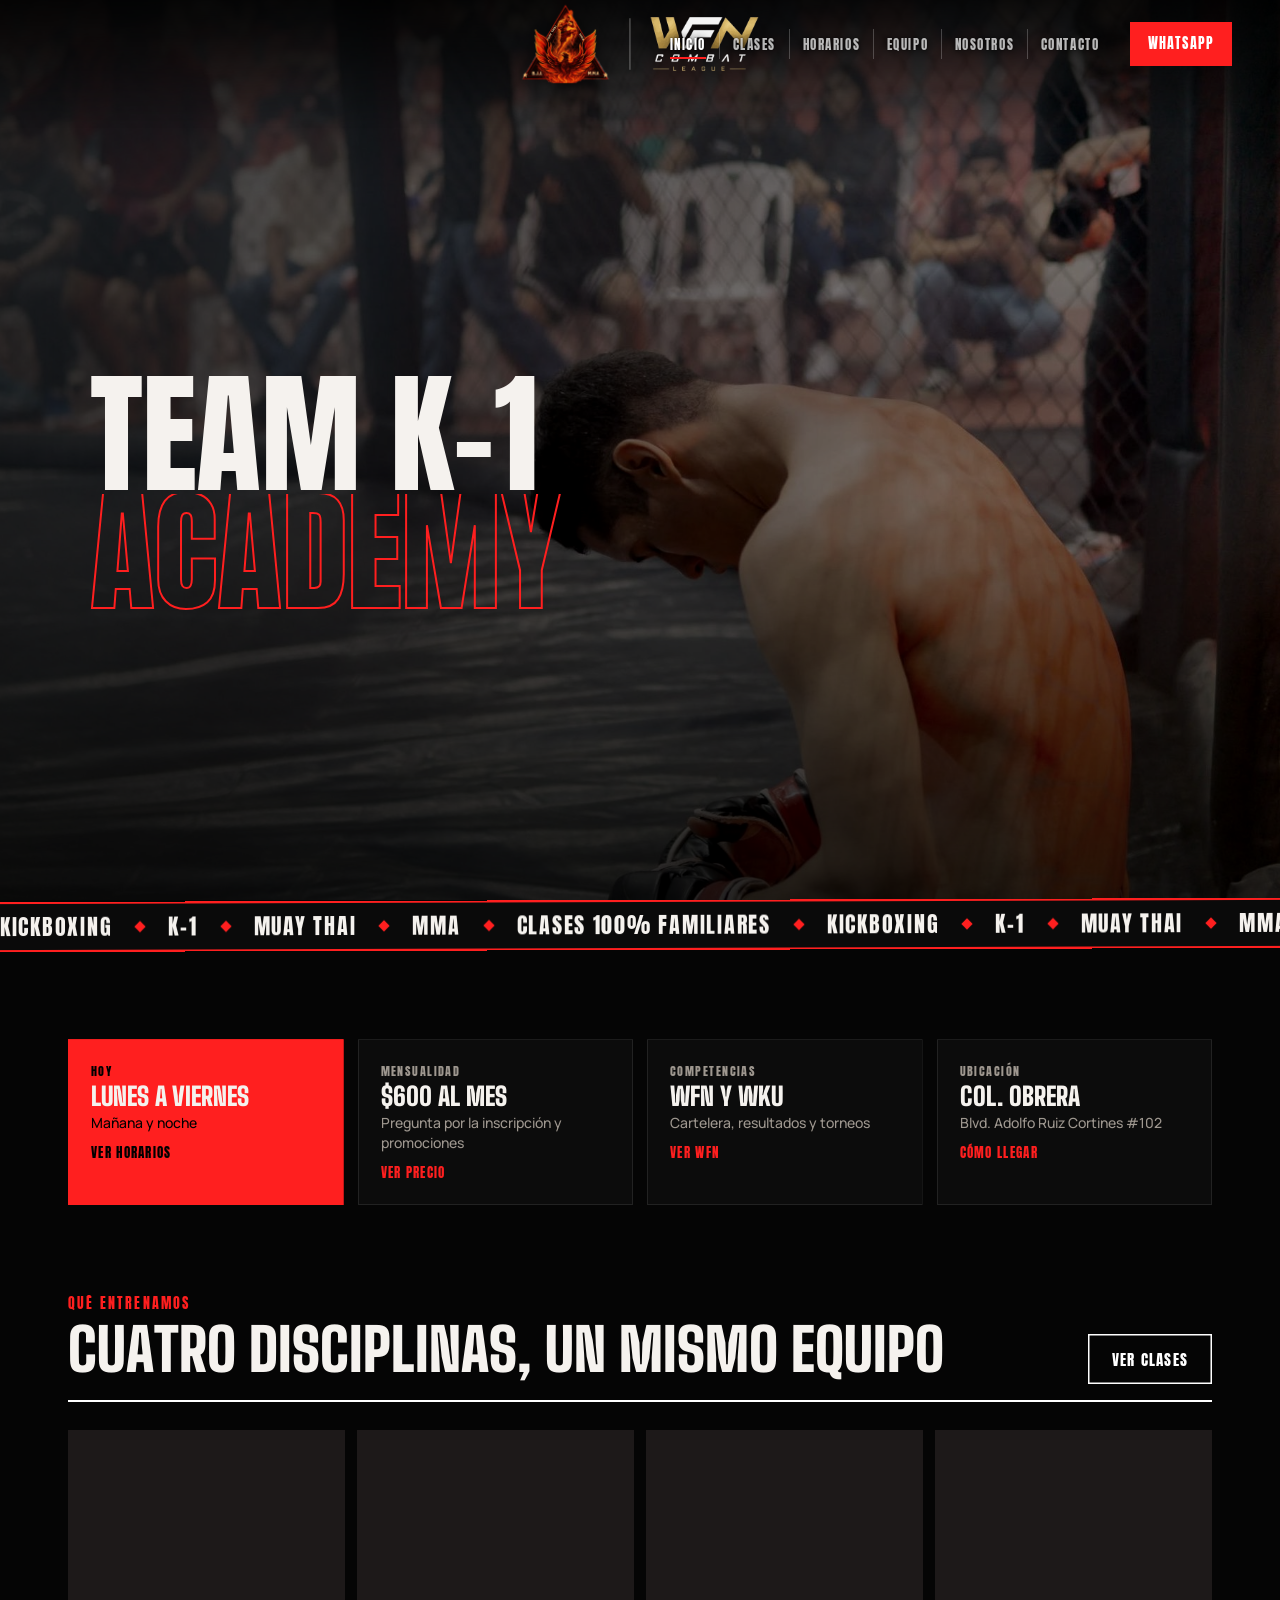
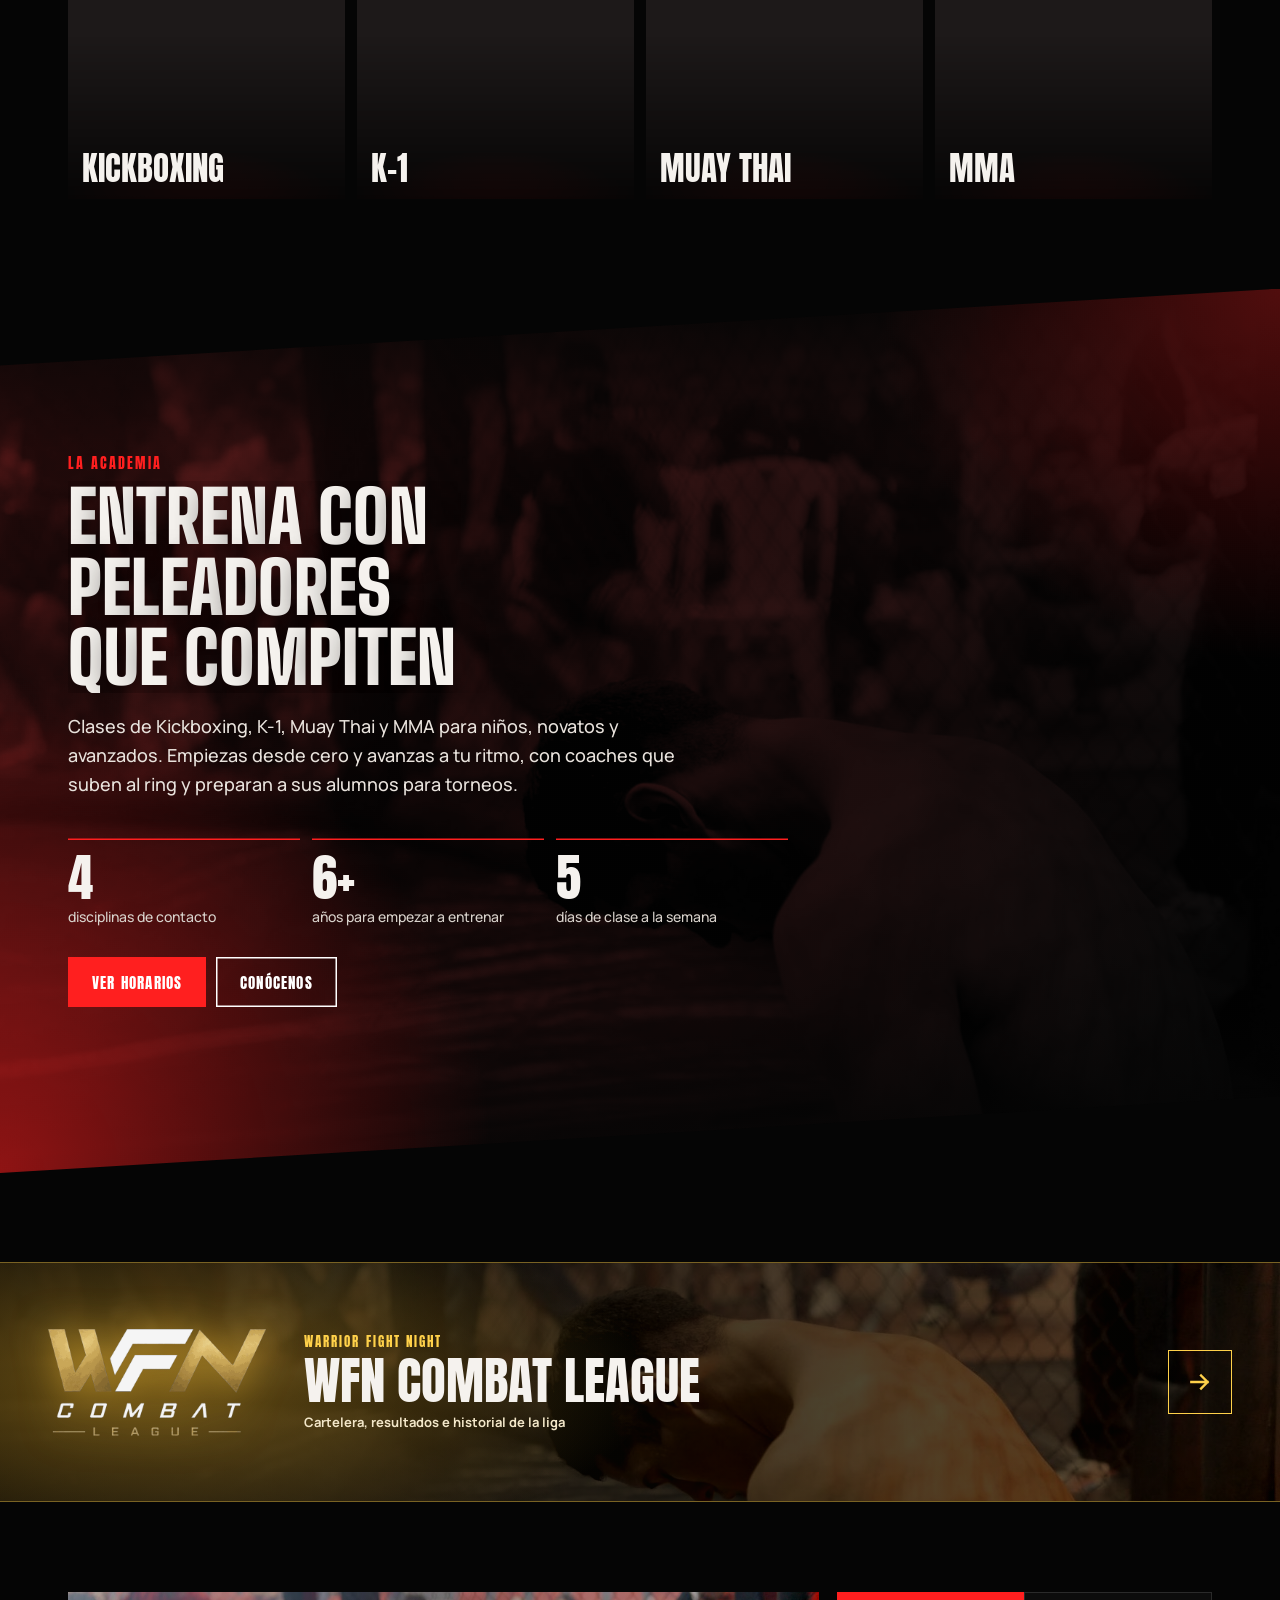
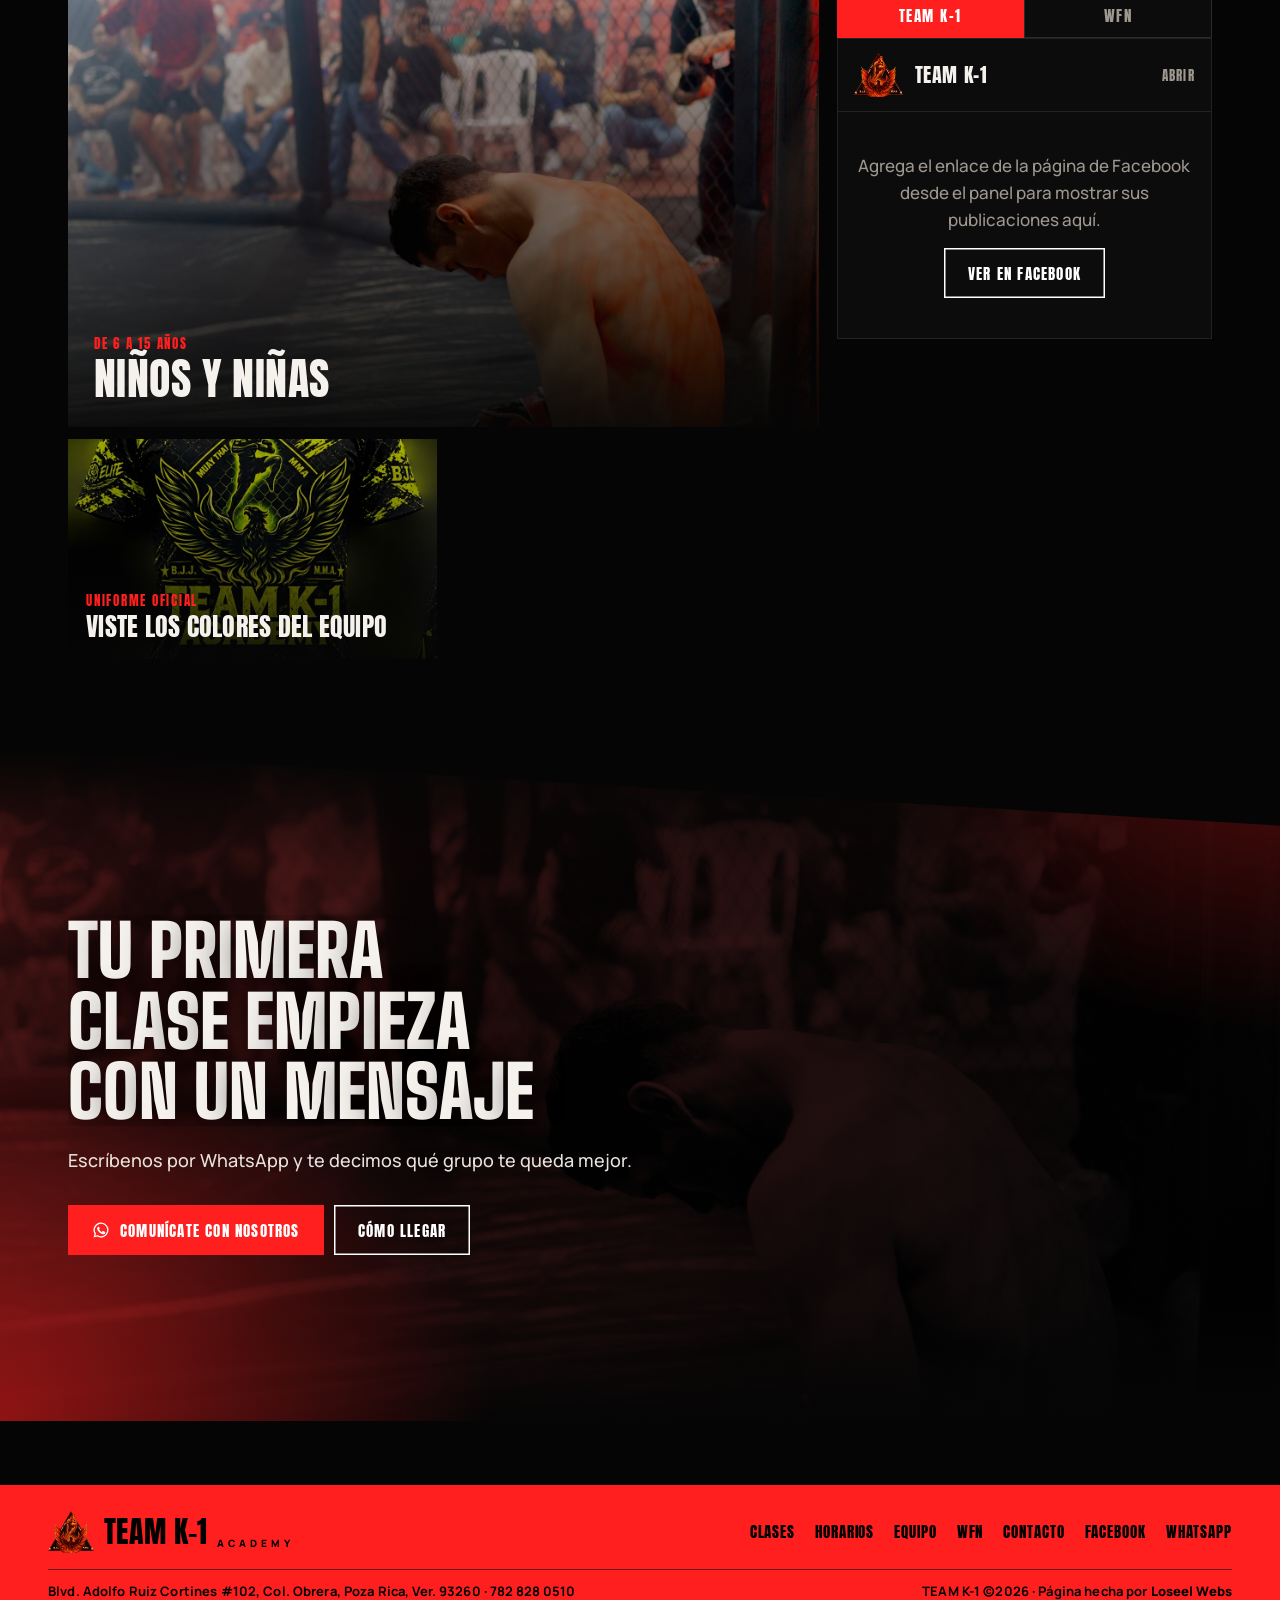
==== commit 2a4127fa: "Add files via upload" ====
--- a/index.html
+++ b/index.html
@@ -1,7 +1,7 @@
 <!doctype html><html lang="es"><head><meta charset="utf-8"><meta name="viewport" content="width=device-width,initial-scale=1,viewport-fit=cover">
 <meta name="description" content="Academia Team K-1 en Poza Rica, Veracruz: Kickboxing, K-1, Muay Thai y MMA para niños, novatos y avanzados.">
 <meta name="google-site-verification" content="OWs3eB-UbAoJt5ikwGzu_huVQY8EhXEtKVmEjTFR3Ic" />
-<link rel="canonical" href="https://loseelwebs.github.io/Teamk1/">
+<link rel="canonical" href="https://academiateamk1.com.mx/">
 <meta name="theme-color" content="#050505">
 <link rel="icon" href="favicon.ico" sizes="any">
 <link rel="icon" type="image/png" sizes="32x32" href="img/favicon-32.png">
@@ -12,20 +12,24 @@
 <meta property="og:site_name" content="Academia Team K-1">
 <meta property="og:title" content="Academia Team K-1 · Poza Rica">
 <meta property="og:description" content="Kickboxing, K-1, Muay Thai y MMA en Poza Rica, Veracruz. Clases para niños, novatos y avanzados.">
-<meta property="og:image" content="https://loseelwebs.github.io/Teamk1/img/og.jpg">
+<meta property="og:image" content="https://academiateamk1.com.mx/img/og.jpg">
 <meta property="og:image:width" content="1200"><meta property="og:image:height" content="630">
-<meta property="og:url" content="https://loseelwebs.github.io/Teamk1/">
+<meta property="og:url" content="https://academiateamk1.com.mx/">
 <meta name="twitter:card" content="summary_large_image">
 <title>Academia Team K-1 · Kickboxing, Muay Thai y MMA en Poza Rica</title>
-<script type="application/ld+json">{"@context":"https://schema.org","@type":"SportsActivityLocation","name":"Academia Team K-1","alternateName":"Team K-1 Academy","url":"https://loseelwebs.github.io/Teamk1/","logo":"https://loseelwebs.github.io/Teamk1/img/logo-tri.png","image":"https://loseelwebs.github.io/Teamk1/img/og.jpg","description":"Academia de Kickboxing, K-1, Muay Thai y MMA en Poza Rica, Veracruz.","telephone":"+52 782 828 0510","address":{"@type":"PostalAddress","streetAddress":"Blvd. Adolfo Ruiz Cortines #102, Col. Obrera","addressLocality":"Poza Rica","addressRegion":"Veracruz","postalCode":"93260","addressCountry":"MX"}}</script>
+<script type="application/ld+json">{"@context":"https://schema.org","@type":"SportsActivityLocation","name":"Academia Team K-1","alternateName":"Team K-1 Academy","url":"https://academiateamk1.com.mx/","logo":"https://academiateamk1.com.mx/img/logo-tri.png","image":"https://academiateamk1.com.mx/img/og.jpg","description":"Academia de Kickboxing, K-1, Muay Thai y MMA en Poza Rica, Veracruz.","telephone":"+52 782 828 0510","address":{"@type":"PostalAddress","streetAddress":"Blvd. Adolfo Ruiz Cortines #102, Col. Obrera","addressLocality":"Poza Rica","addressRegion":"Veracruz","postalCode":"93260","addressCountry":"MX"}}</script>
 <link rel="preconnect" href="https://fonts.googleapis.com"><link rel="preconnect" href="https://fonts.gstatic.com" crossorigin>
 <link rel="preload" as="style" href="https://fonts.googleapis.com/css2?family=Anton&family=Barlow+Condensed:ital,wght@0,600;0,700;0,800;1,800&family=Big+Shoulders+Display:wght@800;900&family=Manrope:wght@500;700;800&family=Oswald:wght@700&family=Chakra+Petch:ital,wght@1,700&display=swap"><link rel="stylesheet" href="https://fonts.googleapis.com/css2?family=Anton&family=Barlow+Condensed:ital,wght@0,600;0,700;0,800;1,800&family=Big+Shoulders+Display:wght@800;900&family=Manrope:wght@500;700;800&family=Oswald:wght@700&family=Chakra+Petch:ital,wght@1,700&display=swap" media="print" onload="this.media='all'"><noscript><link rel="stylesheet" href="https://fonts.googleapis.com/css2?family=Anton&family=Barlow+Condensed:ital,wght@0,600;0,700;0,800;1,800&family=Big+Shoulders+Display:wght@800;900&family=Manrope:wght@500;700;800&family=Oswald:wght@700&family=Chakra+Petch:ital,wght@1,700&display=swap"></noscript>
-<link rel="stylesheet" href="css/sitio.css?v=20261112a">
+<link rel="stylesheet" href="css/sitio.css?v=20261119a">
+<script>try{if(!sessionStorage.getItem("tk1-intro")&&!matchMedia("(prefers-reduced-motion: reduce)").matches&&/^#?(inicio)?$/.test(location.hash))document.documentElement.classList.add("intro")}catch(e){}</script>
 </head><body>
+<div id="intro" aria-hidden="true"><div class="bg"></div><div class="glow"></div><div class="lw"><img src="img/logo-tri.png" alt=""></div></div>
+<script>(function(){var d=document.getElementById("intro");if(!document.documentElement.classList.contains("intro")){d.remove();return}var r=Math.random,h="";for(var i=0;i<45;i++){var z=[3,4,5][i%3];h+='<i class="em" style="left:'+(2+r()*96).toFixed(1)+'%;--dx:'+Math.round(r()*120-60)+'px;animation-duration:'+(1.6+r()*1.6).toFixed(2)+'s;animation-delay:-'+(r()*3).toFixed(2)+'s;width:'+z+'px;height:'+z+'px"></i>'}d.querySelector(".glow").insertAdjacentHTML("afterend",h)})();</script>
+
 <header class="hd"><div class="hd-in">
-  <a class="hd-logo" href="#inicio" aria-label="Team K-1 Academy, inicio"><img src="img/logo-tri.png" alt="Logo de Team K-1 Academy" width="360" height="324"></a>
+  <div class="hd-duo"><a class="hd-logo" href="#inicio" aria-label="Team K-1 Academy, inicio"><img src="img/logo-tri.png" alt="Logo de Team K-1 Academy" width="360" height="324"></a><span class="hd-sep" aria-hidden="true"></span><a class="hd-wfn" href="#wfn" aria-label="WFN Combat League: cartelera y resultados"><img src="img/wfn-logo.png" alt="WFN Combat League" width="600" height="295"></a></div>
   <nav class="nav" aria-label="Secciones"><a href="#inicio" data-k="inicio">Inicio</a><a href="#clases" data-k="clases">Clases</a><a href="#horarios" data-k="horarios">Horarios</a><a href="#equipo" data-k="equipo">Equipo</a><a href="#nosotros" data-k="nosotros">Nosotros</a><a href="#contacto" data-k="contacto">Contacto</a></nav>
-  <div class="hd-r"><a class="btn red hd-cta" href="#" target="_blank" rel="noopener">WhatsApp</a><a class="hd-wfn" href="#wfn" aria-label="WFN Combat League: cartelera y resultados"><img src="img/wfn-logo.png" alt="WFN Combat League" width="600" height="295"></a></div>
+  <div class="hd-r"><a class="btn red hd-cta" href="#" target="_blank" rel="noopener">WhatsApp</a><button class="rbtn" type="button" aria-expanded="false" aria-controls="fmenu" aria-label="Abrir menú"><i aria-hidden="true"><b></b><b></b><b></b></i></button></div>
 </div></header>
 <main>
 <section class="view" id="inicio"><div class="hero"><div class="hero-t"><h1><span class="l"><span>Team K-1</span></span><span class="l"><span class="o">Academy</span></span><em class="sr"> · Academia de Kickboxing, K-1, Muay Thai y MMA en Poza Rica, Veracruz</em></h1></div></div>
@@ -43,12 +47,12 @@
 <nav class="clist"></nav></aside></div>
 <div class="modal" id="m-wku" hidden role="dialog" aria-modal="true" aria-labelledby="t-wku"><button class="scrim" type="button" data-mclose aria-label="Cerrar"></button>
 <div class="mbox"><div class="mh"><div></div><button class="x" type="button" data-mclose aria-label="Cerrar"><svg viewBox="0 0 24 24" class="ic"><path d="M6 6l12 12M18 6 6 18" fill="none" stroke="currentColor" stroke-width="2.4" stroke-linecap="round"/></svg></button></div><div class="mbody" style="display:grid;gap:14px"></div></div></div>
-<button class="mbtn esc" type="button" aria-expanded="false" aria-controls="fmenu"><i aria-hidden="true"><b></b><b></b><b></b></i><span>Menú</span></button>
 <nav class="fmenu" id="fmenu" aria-label="Menú" hidden><div class="fm-in">
 <a href="#inicio" data-k="inicio">Inicio</a><a href="#clases" data-k="clases">Clases</a><a href="#horarios" data-k="horarios">Horarios</a><a href="#equipo" data-k="equipo">Equipo</a><a href="#nosotros" data-k="nosotros">Nosotros</a><a href="#contacto" data-k="contacto">Contacto</a><a href="#wfn" data-k="wfn" class="fm-wfn">WFN<img src="img/wfn-logo.png" alt=""></a>
 <div class="fm-act"><a class="btn red fm-wa" href="#" target="_blank" rel="noopener">WhatsApp</a><a class="btn out fm-map" href="#" target="_blank" rel="noopener">Cómo llegar</a></div></div></nav>
 <script type="application/json" id="contenido-respaldo">{"negocio": {"nombre": "Team K-1", "subtitulo": "Academy", "ciudad": "Poza Rica · Veracruz", "titulo_pestana": "Academia Team K-1"}, "contacto": {"telefono": "782 828 0510", "whatsapp": "527828280510", "mensaje_whatsapp": "Hola, vi su página y quiero información sobre las clases en Team K-1", "direccion1": "Blvd. Adolfo Ruiz Cortines #102", "direccion2": "Col. Obrera, Poza Rica, Ver. 93260", "colonia": "Col. Obrera", "mapa": "https://www.google.com/maps/search/?api=1&query=Blvd.+Adolfo+Ruiz+Cortines+102+Col.+Obrera+Poza+Rica+Veracruz", "facebook": "https://www.facebook.com/search/top?q=Academia%20Team%20K-1", "eyebrow": "Visítanos", "titulo": "Comunícate con nosotros", "resena_cifra": "100%", "resena_texto": "de las personas que opinaron en Facebook recomiendan Team K-1", "foto": ""}, "inicio": {"titulo1": "Team K-1", "titulo2": "Academy", "texto": "", "boton1": "Comunícate con nosotros", "boton2": "Ver horarios", "franja": ["Kickboxing", "K-1", "Muay Thai", "MMA", "Clases 100% familiares"], "tarjeta_hoy": {"etiqueta": "Hoy", "titulo": "Lunes a viernes", "texto": "Mañana y noche", "enlace": "Ver horarios"}, "tarjeta_precio": {"etiqueta": "Mensualidad", "titulo": "$600 al mes", "texto": "Pregunta por la inscripción y promociones", "enlace": "Ver precio"}, "tarjeta_competencias": {"etiqueta": "Competencias", "titulo": "WFN y WKU", "texto": "Cartelera, resultados y torneos", "enlace": "Ver WFN"}, "tarjeta_ubicacion": {"etiqueta": "Ubicación", "titulo": "Col. Obrera", "texto": "Blvd. Adolfo Ruiz Cortines #102", "enlace": "Cómo llegar"}, "boton_wfn": {"etiqueta": "Combat League", "titulo": "Warrior Fight Night", "enlace": "Ver combates →"}}, "clases": {"eyebrow": "Qué entrenamos", "titulo": "Disciplinas", "texto": "Empiezas desde cero y avanzas a tu ritmo hasta competir, si así lo quieres.", "disciplinas": [{"nombre": "Kickboxing", "texto": "Golpes y patadas con mucho trabajo de cardio, coordinación y reflejos.", "foto": ""}, {"nombre": "K-1", "texto": "Pelea de pie con golpes, patadas y rodillazos, con reglas de competencia K-1.", "foto": ""}, {"nombre": "Muay Thai", "texto": "El arte de las ocho armas: puños, codos, rodillas, patadas y clinch.", "foto": ""}, {"nombre": "MMA", "texto": "Golpeo de pie, derribos y control en el piso para pelear completo.", "foto": ""}], "grupos": [{"etiqueta": "De 6 a 15 años", "nombre": "Niños y niñas", "horario": "Lunes, miércoles y viernes · 6:00 – 7:00 p. m."}, {"etiqueta": "Desde cero", "nombre": "Novatos y adultos", "horario": "Lunes a jueves · 8:00 – 9:00 p. m."}, {"etiqueta": "Con experiencia", "nombre": "Intermedios y avanzados", "horario": "Lunes a viernes · 7:00 – 8:00 p. m."}, {"etiqueta": "Todos los niveles", "nombre": "Matutina general", "horario": "Lunes, miércoles y viernes · 7:00 – 11:00 a. m."}]}, "horarios": {"eyebrow": "Semana de entrenamiento", "titulo": "Horarios", "texto": "Los puntos verdes marcan los días en que hay clase. El recuadro verde del viernes es el sparring, donde se juntan dos clases.", "clases": [{"nombre": "Matutina general", "inicio": "07:00", "fin": "11:00", "detalle": "", "dias": [1, 3, 5], "destacado": false}, {"nombre": "Niños y niñas", "inicio": "18:00", "fin": "19:00", "detalle": "", "dias": [1, 3, 5], "destacado": false}, {"nombre": "Intermedios y avanzados", "inicio": "19:00", "fin": "20:00", "detalle": "", "dias": [1, 2, 3, 4, 5], "destacado": false}, {"nombre": "Novatos y adultos", "inicio": "20:00", "fin": "21:00", "detalle": "", "dias": [1, 2, 3, 4], "destacado": false}, {"nombre": "Sparring", "inicio": "19:00", "fin": "20:00", "detalle": "Viernes · 7:00 – 8:00 p. m.", "dias": [5], "destacado": true, "junta": "Intermedios y avanzados, Novatos y adultos"}], "nota_titulo": "Viernes de sparring:", "nota": "intermedios y avanzados se juntan con novatos y adultos de 7:00 a 8:00 p. m. Sábados y domingos no hay clases.", "precio": {"etiqueta": "Mensualidad", "monto": "$600", "beneficios": ["Entrena en tu grupo de lunes a viernes", "Grupos para niños y niñas, novatos y avanzados", "Clases familiares"], "inscripcion_titulo": "+ Inscripción:", "inscripcion": "tiene costo. Pregunta por las promociones vigentes.", "boton": "Pide informes"}}, "equipo": {"eyebrow": "Tale of the tape", "titulo": "Coaches", "texto": "Dos coaches con experiencia en competencia que acompañan a sus alumnos en cada clase y torneo.", "coaches": [{"rol": "Coach principal", "nombre": "Maestro Jorge García Morales", "foto": ""}, {"rol": "Coach matutino", "nombre": "David Herrejón", "foto": ""}], "comparativa": [{"izq": "Tarde y noche", "etiqueta": "Horario", "der": "Mañana"}, {"izq": "Kickboxing, K-1, Muay Thai y MMA", "etiqueta": "Disciplinas", "der": "Clase general"}, {"izq": "Niños, novatos y avanzados", "etiqueta": "Grupos", "der": "Todos los niveles"}, {"izq": "Coach principal", "etiqueta": "Rol", "der": "También compite"}], "uniforme_eyebrow": "Uniforme oficial", "uniforme_titulo": "Viste los colores del equipo", "uniforme": [{"nombre": "Playera", "foto": "img/uni-playera.jpg"}, {"nombre": "Short", "foto": "img/uni-short.jpg"}], "banda": {"eyebrow": "Competencias", "titulo": "WKU y Warrior Fight Night", "texto": "Torneos donde compiten nuestros alumnos y la liga de MMA Warrior Fight Night.", "boton": "Ver competencias"}}, "nosotros": {"frase": "Creado para peleadores · hecho para familias", "palabras": ["Disciplina", "Constancia", "Respeto", "Humildad", "Lealtad"], "final": "Oss", "mision": "Formar personas disciplinadas a través del Kickboxing, el K-1, el Muay Thai y las MMA, con clases para niños y niñas, novatos y avanzados, en un ambiente 100% familiar.", "vision": "Ser la academia de artes marciales de referencia en Poza Rica, formando atletas que compitan dentro y fuera del estado sin perder los valores del equipo.", "foto_vision": "", "valores_eyebrow": "Lo que nos mueve", "valores_titulo": "Valores fundamentales", "valores": [{"nombre": "Disciplina", "texto": "Llegar a tiempo, entrenar completo y cumplir aunque no haya ganas."}, {"nombre": "Respeto", "texto": "Al coach, al compañero y al rival, en clase y en competencia, gane o pierda."}, {"nombre": "Humildad", "texto": "Siempre hay algo nuevo que aprender, sin importar el nivel ni las peleas que tengas."}, {"nombre": "Constancia", "texto": "El avance llega clase tras clase; lo que cuenta es no dejar de venir."}, {"nombre": "Lealtad", "texto": "Apoyamos a cada compañero en el gimnasio, en la esquina y en cada función."}, {"nombre": "Familia", "texto": "Niños, jóvenes y adultos entrenan en un ambiente sano donde todos se cuidan."}, {"nombre": "Valor", "texto": "Subirse al ring, intentar algo nuevo y volver a levantarse después de una derrota."}, {"nombre": "Superación", "texto": "Cada cinta, cada torneo y cada pelea son un paso más que el anterior."}], "cta_titulo": "Entrena con nosotros", "cta_boton": "Comunícate"}, "competencias": {"wku": {"eyebrow": "Torneo internacional", "titulo": "Panamericano WKU México", "texto": "Alumnos de Team K-1 subieron al podio y regresaron con medallas, incluido un primer lugar.", "foto": "", "galeria": []}, "wfn": {"eyebrow": "WFN Combat League", "titulo": "WFN · Warrior Fight Night", "texto": "Combat League de MMA en Poza Rica. Peleas en jaula con atletas de la región.", "foto": "", "galeria": []}}, "cartelera": {"evento": "WFN · Próxima función", "fecha": "Fecha por anunciar", "lugar": "Poza Rica, Veracruz", "main": {"div": "Peso ligero", "rounds": "3 × 5 min", "rojo": {"nombre": "Nombre", "apellido": "Apellido", "origen": "", "record": "", "foto": ""}, "azul": {"nombre": "Nombre", "apellido": "Apellido", "origen": "", "record": "", "foto": ""}}, "peleas": [{"tipo": "Co-main event", "div": "Peso wélter", "rounds": "3 × 5 min", "seccion": "estelar", "rojo": {"nombre": "Peleador", "apellido": "", "origen": "", "record": "", "foto": ""}, "azul": {"nombre": "Peleador", "apellido": "", "origen": "", "record": "", "foto": ""}}, {"tipo": "", "div": "Peso pluma", "rounds": "3 × 3 min", "seccion": "estelar", "rojo": {"nombre": "Peleador", "apellido": "", "origen": "", "record": "", "foto": ""}, "azul": {"nombre": "Peleador", "apellido": "", "origen": "", "record": "", "foto": ""}}, {"tipo": "", "div": "Peso mediano", "rounds": "3 × 3 min", "seccion": "estelar", "rojo": {"nombre": "Peleador", "apellido": "", "origen": "", "record": "", "foto": ""}, "azul": {"nombre": "Peleador", "apellido": "", "origen": "", "record": "", "foto": ""}}, {"tipo": "", "div": "Peso gallo", "rounds": "3 × 3 min", "seccion": "estelar", "rojo": {"nombre": "Peleador", "apellido": "", "origen": "", "record": "", "foto": ""}, "azul": {"nombre": "Peleador", "apellido": "", "origen": "", "record": "", "foto": ""}}, {"tipo": "", "div": "Peso ligero", "rounds": "3 × 3 min", "seccion": "preliminar", "rojo": {"nombre": "Peleador", "apellido": "", "origen": "", "record": "", "foto": ""}, "azul": {"nombre": "Peleador", "apellido": "", "origen": "", "record": "", "foto": ""}}, {"tipo": "", "div": "Peso mosca", "rounds": "3 × 3 min", "seccion": "preliminar", "rojo": {"nombre": "Peleador", "apellido": "", "origen": "", "record": "", "foto": ""}, "azul": {"nombre": "Peleador", "apellido": "", "origen": "", "record": "", "foto": ""}}, {"tipo": "", "div": "Peso wélter", "rounds": "3 × 3 min", "seccion": "preliminar", "rojo": {"nombre": "Peleador", "apellido": "", "origen": "", "record": "", "foto": ""}, "azul": {"nombre": "Peleador", "apellido": "", "origen": "", "record": "", "foto": ""}}, {"tipo": "", "div": "Peso pluma", "rounds": "3 × 3 min", "seccion": "preliminar", "rojo": {"nombre": "Peleador", "apellido": "", "origen": "", "record": "", "foto": ""}, "azul": {"nombre": "Peleador", "apellido": "", "origen": "", "record": "", "foto": ""}}, {"tipo": "", "div": "Peso gallo", "rounds": "3 × 2 min", "seccion": "preliminar", "rojo": {"nombre": "Peleador", "apellido": "", "origen": "", "record": "", "foto": ""}, "azul": {"nombre": "Peleador", "apellido": "", "origen": "", "record": "", "foto": ""}}, {"tipo": "", "div": "Peso súper ligero", "rounds": "3 × 2 min", "seccion": "preliminar", "rojo": {"nombre": "Peleador", "apellido": "", "origen": "", "record": "", "foto": ""}, "azul": {"nombre": "Peleador", "apellido": "", "origen": "", "record": "", "foto": ""}}], "fondo": ["WARRIOR", "FIGHT", "NIGHT", "WFN", "POZA RICA", "COATZINTLA", "AMAMM"]}, "pie": {"texto_inferior": "KICKBOXING · K-1 · MUAY THAI · MMA", "anio": "2026"}, "tema": {"principal": "#ff1f1f", "acento": "#c6f11a", "fondo": "#050505", "main_event": ""}}</script>
-<script src="js/config.js?v=20261112a"></script>
-<script src="js/defaults.js?v=20261112a"></script>
-<script src="js/sitio.js?v=20261112a"></script>
+<script src="js/config.js?v=20261119a"></script>
+<script src="js/defaults.js?v=20261119a"></script>
+<script src="js/sitio.js?v=20261119a"></script>
+<script src="js/anim.js?v=20261119a"></script>
 </body></html>
--- a/css/sitio.css
+++ b/css/sitio.css
@@ -57,7 +57,8 @@
 /* ===================== CABECERA ===================== */
 .hd{position:fixed;inset:0 0 auto;z-index:50;height:var(--hd);transition:background .35s,box-shadow .35s,backdrop-filter .35s}
 .hd::before{content:"";position:absolute;inset:0 0 -40px;pointer-events:none;background:linear-gradient(180deg,rgba(0,0,0,.75),transparent);transition:opacity .35s}
-.hd.sc{background:rgba(6,6,6,.62);-webkit-backdrop-filter:blur(16px) saturate(140%);backdrop-filter:blur(16px) saturate(140%);box-shadow:0 1px 0 rgba(255,255,255,.07),0 10px 30px -12px rgba(0,0,0,.8)}
+.hd.sc{background:none!important;box-shadow:none;pointer-events:none}.hd.sc .hd-logo,.hd.sc .hd-wfn{pointer-events:auto}
+.hd .nav,.hd .hd-cta{transition:opacity .3s,visibility .3s}.hd.sc.nv .nav,.hd.sc.nv .hd-cta{opacity:0;visibility:hidden}
 .hd.sc::before{opacity:0}
 .hd-in{position:relative;height:100%;display:flex;align-items:center;justify-content:space-between;gap:20px;padding:0 var(--gut)}
 .hd-logo{display:block;flex:none}
@@ -690,3 +691,226 @@
   .fz-s.co{gap:4px}.fz-s.co img{width:28px}.fz-s.co b{font-size:12px}.fz-s.co i{display:none}.fz-s.co span{font-size:8px;letter-spacing:.1em}
 }
 @media(prefers-reduced-motion:reduce){.fz-s::after{animation:none}}
+
+/* ===== Resultados en vivo ===== */
+.fz-v,.fzc-v{--pw:calc(var(--h) * .6833)}.fzc-v{--pw:314px}
+.fz-h{position:relative}
+.fz-h.lose{filter:grayscale(1) brightness(.5)}
+.fz-h.win::before{content:"";position:absolute;top:0;bottom:0;width:var(--pw);background:radial-gradient(ellipse 70% 55% at 50% 0%,rgba(255,244,210,.55),transparent 70%);pointer-events:none;z-index:1}
+.fz-h.l.win::before{right:0}.fz-h.r.win::before{left:0}
+.fz-w2{position:absolute;top:22px;z-index:2;white-space:nowrap;font:900 clamp(16px,2vw,28px)/1 var(--fc);letter-spacing:.35em;text-transform:uppercase;color:#fff4d2;text-shadow:0 0 18px rgba(255,220,140,.9),0 2px 6px rgba(0,0,0,.5)}
+.fz-h.l .fz-w2{right:calc(var(--pw) / 2);transform:translateX(50%)}.fz-h.r .fz-w2{left:calc(var(--pw) / 2);transform:translateX(-50%)}
+.fzc .fz-w2{font-size:14px;top:12px;letter-spacing:.3em}
+.bout .nm.win{background:linear-gradient(90deg,rgba(241,201,90,.28),transparent);padding:10px 12px}.bout .nm.r.win{background:linear-gradient(270deg,rgba(241,201,90,.28),transparent)}
+.bout .nm .vic{font-style:normal;color:#b8841a;font-weight:800}
+.bout .av.lose,.bout .nm.lose{opacity:.35}
+.bout .mid .rs{color:#d01818}
+@media(max-width:900px){.fz-v,.fzc-v{--pw:100%}.fz-w2{font-size:11px;top:8px;letter-spacing:.2em}.fzc .fz-w2{font-size:9px;top:5px}.bout .nm.win{padding:6px 8px}}
+
+/* ===================== CABECERA «DÚO A LA IZQUIERDA» (18 nov) ===================== */
+.hd-duo{display:flex;align-items:center;gap:12px;flex:none}
+.hd-sep{width:1px;height:32px;background:rgba(255,255,255,.35);transition:height .3s}
+.hd-duo .hd-logo img{height:52px;transition:height .3s}
+.hd-duo .hd-wfn{padding:0}.hd-duo .hd-wfn img{width:72px;transition:width .3s,filter .25s,transform .25s}
+.hd{transition:height .3s var(--ease),background .3s,box-shadow .3s}
+.hd.sc{background:#0b0b0b!important;box-shadow:0 1px 0 rgba(255,255,255,.08),0 8px 24px rgba(0,0,0,.5);pointer-events:auto}
+/* botón de menú redondo con anillo que se llena al bajar */
+.rbtn{--p:0;display:none;width:48px;height:48px;flex:none;border-radius:50%;border:0;padding:0;place-items:center;color:#fff;cursor:pointer;
+  background:radial-gradient(closest-side,#0e0e10 84%,transparent 86%),conic-gradient(var(--red) calc(var(--p) * 1%),rgba(255,255,255,.25) 0);transition:background-color .25s,transform .2s}
+.rbtn:active{transform:scale(.94)}
+.rbtn i{display:grid;gap:4px;width:20px}.rbtn b{display:block;height:2px;background:currentColor;transition:transform .3s var(--ease),opacity .2s,width .3s}.rbtn b:nth-child(2){width:13px}
+.rbtn.on{background:#fff;color:#0a0a0a}
+.rbtn.on b:nth-child(1){transform:translateY(6px) rotate(45deg)}.rbtn.on b:nth-child(2){opacity:0}.rbtn.on b:nth-child(3){transform:translateY(-6px) rotate(-45deg)}
+.rbtn:focus-visible{outline:2px solid #fff;outline-offset:3px}
+@media(max-width:1023px){
+  .hd-in{padding:0 14px}
+  .rbtn{display:grid}
+  .hd.sc{height:60px}
+  .hd.sc .hd-logo img{height:42px}.hd.sc .hd-wfn img{width:60px}.hd.sc .hd-sep{height:26px}
+  html.fm-open .hd{z-index:80;background:#050505!important;box-shadow:none}
+}
+@media(min-width:1024px){
+  .hd-in{justify-content:flex-start;gap:0}
+  .hd-duo{gap:18px}.hd-sep{height:46px}
+  .hd-duo .hd-logo img{height:calc(var(--hd) - 18px)}
+  .hd-duo .hd-wfn img{width:clamp(84px,7.5vw,108px)}
+  .nav{position:static;transform:none;margin:0 18px 0 auto;padding:0;gap:0;background:none;border:0;-webkit-backdrop-filter:none;backdrop-filter:none}
+  .nav a{padding:9px clamp(10px,1vw,14px) 8px;color:rgba(255,255,255,.72);text-shadow:0 1px 8px rgba(0,0,0,.7)}
+  .nav a+a{border-left:1px solid rgba(255,255,255,.22)}
+  .nav a::before{display:none}
+  .nav a::after{left:clamp(10px,1vw,14px);right:clamp(10px,1vw,14px);bottom:0;width:auto;height:2px;transform:scaleX(0);opacity:1;transition:transform .3s var(--ease)}
+  .nav a:hover::after,.nav a.on::after{transform:scaleX(1);opacity:1}
+  .hd-r{gap:0}
+  .hd.sc{height:64px}
+  .hd.sc .hd-logo img{height:44px}.hd.sc .hd-wfn img{width:76px}.hd.sc .hd-sep{height:30px}
+  .hd.sc .hd-cta{min-height:36px}
+}
+
+/* ===================== INTRO «BRASAS Y ZOOM» (solo la primera visita) ===================== */
+#intro{display:none}
+html.intro body{overflow:hidden}
+html.intro #intro{position:fixed;inset:0;z-index:9999;display:grid;place-items:center;pointer-events:none;overflow:hidden;animation:introSafe 0s 5s forwards}
+@keyframes introSafe{to{visibility:hidden}}
+#intro .bg{position:absolute;inset:0;background:#0a0a0a}
+#intro .glow{position:absolute;inset:auto 0 0;height:60%;background:radial-gradient(ellipse 80% 70% at 50% 100%,rgba(208,24,24,.35),transparent 70%)}
+#intro .em{position:absolute;bottom:-10px;border-radius:50%;background:#ff6a2a;box-shadow:0 0 8px 2px rgba(255,90,30,.8);animation:introEm linear infinite}
+@keyframes introEm{0%{transform:translate(0,0);opacity:0}10%{opacity:1}100%{transform:translate(var(--dx),-110vh);opacity:0}}
+#intro .lw{position:relative;z-index:5;animation:introIn .6s ease both}
+#intro .lw img{display:block;width:clamp(140px,22vw,230px);height:auto;filter:drop-shadow(0 6px 24px rgba(0,0,0,.6))}
+#intro .lw::after{content:"";position:absolute;inset:0;background:linear-gradient(105deg,transparent 35%,rgba(255,236,170,.95) 50%,transparent 65%) no-repeat;background-size:250% 100%;background-position:150% 0;-webkit-mask:url(../img/logo-tri.png) center/contain no-repeat;mask:url(../img/logo-tri.png) center/contain no-repeat;animation:introSh .9s .45s ease-in-out both}
+html.intro #intro.out{animation:introOut .8s .15s ease both}
+#intro.out .lw{animation:introBlur .6s ease both}
+@keyframes introIn{from{opacity:0;transform:scale(.85)}}@keyframes introSh{to{background-position:-50% 0}}
+@keyframes introBlur{to{filter:blur(14px);transform:scale(1.25);opacity:0}}@keyframes introOut{to{opacity:0}}
+body.intro-rev main,body.intro-rev .hd{animation:introPg 1.1s cubic-bezier(.2,.8,.2,1) both}
+@keyframes introPg{from{transform:scale(1.08);filter:blur(6px)}}
+@media(prefers-reduced-motion:reduce){#intro{display:none!important}}
+
+/* =========================================================
+   Capa de animaciones (inspirada en el portafolio de Loseel Webs)
+   Se suma encima del diseño de Team K-1 sin cambiar su contenido.
+   ========================================================= */
+@property --ang{syntax:"<angle>";inherits:false;initial-value:0deg}
+html.lenis,html.lenis body{height:auto}
+html.lenis{scroll-behavior:auto!important}
+.lenis.lenis-stopped{overflow:hidden}
+
+/* barra de avance arriba */
+.fx-prog{position:fixed;inset:0 0 auto;height:3px;z-index:95;pointer-events:none}
+.fx-prog i{display:block;height:100%;background:#ff1f1f;box-shadow:0 0 10px rgba(255,31,31,.8);transform-origin:left;transform:scaleX(0)}
+
+/* cursor propio: flecha blanca con borde rojo; mano en enlaces; etiqueta «ver» en tarjetas */
+.fx-cur{position:fixed;left:0;top:0;z-index:10000;pointer-events:none;width:28px;height:28px;transform-origin:4px 3px;opacity:0;transition:opacity .2s;display:none}
+.fx-cur svg{position:absolute;inset:0;width:28px;height:28px;overflow:visible;transition:opacity .15s,transform .25s cubic-bezier(.2,.8,.2,1)}
+.fx-cur path{fill:#fff;stroke:#ff1f1f;stroke-width:2;stroke-linejoin:round}
+.fx-cur .c-mano{opacity:0;transform:scale(.6)}
+.fx-cur span{position:absolute;left:30px;top:24px;padding:4px 10px;background:#ff1f1f;color:#fff;font:700 11px "Manrope",sans-serif;letter-spacing:.14em;text-transform:uppercase;opacity:0;transform:scale(.6);transform-origin:left top;transition:opacity .2s,transform .3s cubic-bezier(.2,.8,.2,1)}
+.fx-cur.on{opacity:1}.fx-cur.mano .c-flecha{opacity:0;transform:scale(.6)}.fx-cur.mano .c-mano{opacity:1;transform:none}
+.fx-cur.ver span{opacity:1;transform:none}.fx-cur.click svg{transform:scale(.82)}
+@media (hover:hover) and (pointer:fine){
+  html.fx-on:not(.fx-modal) .fx-cur{display:block}
+  html.fx-on:not(.fx-modal),html.fx-on:not(.fx-modal) *{cursor:none!important}
+  html.fx-on:not(.fx-modal) input,html.fx-on:not(.fx-modal) textarea{cursor:text!important}
+}
+
+/* títulos: cada uno entra con un efecto distinto */
+.fx-pw{display:inline-block;white-space:nowrap}
+.fx-ch{display:inline-block;will-change:transform}
+html.fx-on [data-fx="sube"]{overflow:hidden;padding-bottom:.08em}
+html.fx-on [data-fx="sube"] .fx-ch{transform:translateY(110%);transition:transform .9s cubic-bezier(.2,.8,.2,1);transition-delay:calc(var(--i)*24ms)}
+html.fx-on [data-fx="giro"]{perspective:900px}
+html.fx-on [data-fx="giro"] .fx-ch{opacity:0;transform:rotateX(-95deg) translateY(30%);transform-origin:50% 0;transition:transform 1s cubic-bezier(.2,.8,.2,1),opacity .6s;transition-delay:calc(var(--i)*20ms)}
+html.fx-on [data-fx="borroso"] .fx-ch{opacity:0;filter:blur(14px);transform:scale(1.4);transition:opacity .8s,filter .9s cubic-bezier(.2,.8,.2,1),transform .9s cubic-bezier(.2,.8,.2,1);transition-delay:calc(var(--i)*26ms)}
+html.fx-on [data-fx="lado"]{opacity:0;transform:translateX(14%) skewX(-14deg);transition:opacity .8s,transform 1.1s cubic-bezier(.2,.8,.2,1)}
+html.fx-on [data-fx="cortina"]{position:relative;width:fit-content;clip-path:inset(0 100% 0 0);transition:clip-path 1.1s cubic-bezier(.2,.8,.2,1) .25s}
+html.fx-on [data-fx="cortina"]::after{content:"";position:absolute;inset:0 auto 0 0;width:100%;background:#ff1f1f;transform:scaleX(0);transform-origin:left;pointer-events:none}
+html.fx-on [data-fx].fx-ok .fx-ch{transform:none;opacity:1;filter:none}
+html.fx-on [data-fx="lado"].fx-ok{opacity:1;transform:none}
+html.fx-on [data-fx="cortina"].fx-ok{clip-path:inset(0 0 0 0)}
+html.fx-on [data-fx="cortina"].fx-ok::after{animation:fxBarre 1.2s cubic-bezier(.2,.8,.2,1) forwards}
+@keyframes fxBarre{0%{transform:scaleX(0);transform-origin:left}45%{transform:scaleX(1);transform-origin:left}55%{transform:scaleX(1);transform-origin:right}100%{transform:scaleX(0);transform-origin:right}}
+
+/* botones: brillo que cruza, brillo giratorio en los rojos, magnéticos */
+.btn{position:relative;overflow:hidden;isolation:isolate}
+.btn::after{content:"";position:absolute;top:0;left:-70%;width:45%;height:100%;z-index:1;background:linear-gradient(100deg,transparent,rgba(255,255,255,.45),transparent);transform:skewX(-20deg);pointer-events:none}
+.btn:hover::after,.btn.fx-toque::after{animation:fxCruza .85s cubic-bezier(.2,.8,.2,1)}
+@keyframes fxCruza{to{left:140%}}
+.btn.red:hover,.hd-cta:hover{box-shadow:0 0 0 2px rgba(255,31,31,.35),0 14px 34px -12px rgba(255,31,31,.75)}
+.fx-mag{will-change:transform}
+.fx-mag>*{transition:transform .3s cubic-bezier(.2,.8,.2,1)}
+
+/* luz que sigue al cursor en las tarjetas */
+.fx-luz{position:relative;isolation:isolate}
+.fx-l{position:absolute;inset:0;z-index:5;pointer-events:none;opacity:0;transition:opacity .5s cubic-bezier(.2,.8,.2,1);background:radial-gradient(420px circle at var(--mx,50%) var(--my,50%),rgba(255,31,31,.16),transparent 45%)}
+.fx-l::before{content:"";position:absolute;inset:0;padding:1.5px;background:radial-gradient(260px circle at var(--mx,50%) var(--my,50%),rgba(255,70,70,.95),rgba(255,31,31,.15) 45%,transparent 70%);-webkit-mask:linear-gradient(#000 0 0) content-box,linear-gradient(#000 0 0);-webkit-mask-composite:xor;mask:linear-gradient(#000 0 0) content-box exclude,linear-gradient(#000 0 0)}
+.fx-luz:hover>.fx-l,.fx-luz.fx-toque>.fx-l{opacity:1}
+@media(hover:none){.fx-l{display:none}}
+
+/* inclinación 3D */
+.fx-tilt{transform:perspective(1000px) rotateX(var(--rx,0deg)) rotateY(var(--ry,0deg));transition:transform .5s cubic-bezier(.2,.8,.2,1)}
+.fx-tilt.fx-mueve{transition:transform .12s ease-out}
+
+/* filas de grupos: se rellenan de rojo al pasar */
+.gtab .gr{background:linear-gradient(rgba(255,31,31,.14),rgba(255,31,31,.14)) no-repeat 0 100%/100% 0;transition:background-size .5s cubic-bezier(.2,.8,.2,1)}
+.gtab .gr .n b{display:inline-block;transition:transform .5s cubic-bezier(.2,.8,.2,1)}
+@media(hover:hover){.gtab .gr:hover{background-size:100% 100%}.gtab .gr:hover .n b{transform:translateX(12px)}}
+
+/* fotos grandes que se abren desde el centro al bajar */
+.fx-reel{clip-path:inset(var(--ci,0%) var(--cl,0%) round var(--cr,0px));will-change:clip-path}
+.fx-reel img{transform:scale(var(--vs,1));transform-origin:center}
+
+/* franja: se inclina según la velocidad del scroll */
+.ribbon{will-change:transform}
+
+/* teléfono: los números suben en ola */
+.fx-le{display:inline-block;transition:color .3s}
+.fx-le:hover{color:#ff1f1f}
+
+/* el menú tiembla en rojo y azul al cambiar de sección */
+.fx-glitch a.on,.fx-glitch a.on span{animation:fxGl .32s steps(2) 1}
+@keyframes fxGl{0%{transform:translate(2px,-1px);text-shadow:-2px 0 rgba(255,43,94,.7)}50%{transform:translate(-2px,1px);text-shadow:2px 0 rgba(61,155,255,.8)}100%{transform:none;text-shadow:none}}
+
+/* transición entre secciones: cortina roja con el logo */
+.fx-vt{position:fixed;inset:0;z-index:9000;pointer-events:none;display:grid;place-items:center;background:#e8141b;clip-path:inset(100% 0 0 0)}
+.fx-vt::before{content:"";position:absolute;inset:0;background:repeating-linear-gradient(-60deg,rgba(0,0,0,.18) 0 10px,transparent 10px 26px)}
+.fx-vt img{position:relative;width:clamp(90px,12vw,150px);height:auto;filter:drop-shadow(0 8px 24px rgba(0,0,0,.45))}
+.fx-vt.cubre{animation:fxCubre .38s cubic-bezier(.7,0,.3,1) forwards}
+.fx-vt.destapa{animation:fxDestapa .55s cubic-bezier(.7,0,.3,1) forwards}
+.fx-vt.cubre img{animation:fxLogoIn .38s cubic-bezier(.2,.8,.2,1) both}
+.fx-vt.destapa img{animation:fxLogoOut .45s ease both}
+@keyframes fxCubre{from{clip-path:inset(100% 0 0 0)}to{clip-path:inset(0 0 0 0)}}
+@keyframes fxDestapa{from{clip-path:inset(0 0 0 0)}to{clip-path:inset(0 0 100% 0)}}
+@keyframes fxLogoIn{from{transform:scale(.6) rotate(-8deg);opacity:0}}
+@keyframes fxLogoOut{to{transform:scale(1.3);opacity:0;filter:blur(8px)}}
+html.fx-on .view.fx-entra{animation:fxEntra .8s cubic-bezier(.2,.8,.2,1) both}
+@keyframes fxEntra{from{opacity:0;transform:translateY(26px)}}
+
+@media (prefers-reduced-motion:reduce){
+  .fx-vt,.fx-cur{display:none!important}
+  .fx-reel{clip-path:none}.fx-reel img{transform:none}
+}
+
+/* ===== cabecera sin barra: solo logos y botón flotando ===== */
+html.fx-on .hd,html.fx-on .hd.sc,html.fx-on body .hd{background:transparent!important;box-shadow:none!important;-webkit-backdrop-filter:none!important;backdrop-filter:none!important}
+html.fx-on .hd.sc::before{opacity:0}
+html.fx-on .hd::before{transition:opacity .4s}
+html.fx-on .hd-duo .hd-logo img,html.fx-on .hd-duo .hd-wfn img{filter:drop-shadow(0 2px 10px rgba(0,0,0,.65))}
+html.fx-on .hd .nav a{text-shadow:0 1px 10px rgba(0,0,0,.9),0 0 2px rgba(0,0,0,.8)}
+/* al entrar al inicio: logos al centro arriba, sin botón de menú */
+html.fx-on .hd-duo{transition:transform .7s cubic-bezier(.2,.8,.2,1)}
+html.fx-on .rbtn,html.fx-on .hd .nav,html.fx-on .hd-cta{transition:opacity .45s cubic-bezier(.2,.8,.2,1),transform .55s cubic-bezier(.2,.8,.2,1),visibility .45s}
+html.fx-on.hd-centro .hd-duo{transform:translateX(var(--dx,0px)) scale(1.12)}
+html.fx-on.hd-centro .rbtn{opacity:0;visibility:hidden;pointer-events:none;transform:scale(.5) rotate(-90deg)}
+html.fx-on.hd-centro .hd .nav,html.fx-on.hd-centro .hd-cta{opacity:0;visibility:hidden;pointer-events:none;transform:translateY(-10px)}
+/* sobre fondos claros el menú se pinta negro para que se lea */
+html.fx-on.hd-claro .hd .nav a{color:#0a0a0a;text-shadow:none}
+html.fx-on.hd-claro .hd .nav a.on{color:#c8102e}
+html.fx-on .hd .nav a{transition:color .3s}
+html.fx-on.hd-claro .hd-wfn img{content:url(../img/wfn-logo-contorno.png)}
+
+/* ===================== AJUSTES DE DISEÑO (18 nov, noche) ===================== */
+/* foto de portada: filtro oscuro automático, sea cual sea la foto que suban desde el panel */
+.hero::before{content:"";position:absolute;inset:0;z-index:-1;pointer-events:none;
+  background:linear-gradient(90deg,rgba(0,0,0,.72) 0%,rgba(0,0,0,.45) 45%,rgba(0,0,0,.25) 100%),linear-gradient(0deg,rgba(0,0,0,.65) 0%,transparent 45%),linear-gradient(180deg,rgba(0,0,0,.55) 0%,transparent 22%)}
+@media(max-width:767px){.hero::before{background:linear-gradient(0deg,rgba(0,0,0,.8) 0%,rgba(0,0,0,.35) 50%,rgba(0,0,0,.5) 100%)}}
+
+/* WFN: la franja de arriba (donde flotan los logos) es oscura, no clara */
+#wfn{background-image:linear-gradient(#0f0f10,#0f0f10);background-size:100% var(--hd);background-repeat:no-repeat}
+
+/* WFN: botón flotante de boletos (opción 1: al entrar solo la cartelera) */
+.w-pill{position:fixed!important;left:50%;bottom:calc(18px + env(safe-area-inset-bottom));z-index:55;transform:translateX(-50%);border-radius:999px;min-height:52px;padding:0 26px;box-shadow:0 12px 28px rgba(0,0,0,.45);white-space:nowrap;animation:wPill .6s .6s cubic-bezier(.2,.8,.2,1) both}
+@keyframes wPill{from{opacity:0;transform:translate(-50%,30px)}}
+@media(min-width:861px){.w-pill{left:auto;right:28px;transform:none;animation-name:wPill2}}
+@keyframes wPill2{from{opacity:0;transform:translateY(30px)}}
+html.fm-open .w-pill{display:none}
+
+/* WFN: datos de la función estilo créditos de póster */
+.ep{margin-top:30px;background:#0f0f10;color:#fff;text-align:center;padding:30px 20px 26px}
+.ep small{display:block;font:700 12px var(--fc);letter-spacing:.3em;text-transform:uppercase;color:#ff4d4d}
+.ep b{display:block;font:800 clamp(40px,6vw,76px)/.95 var(--fc);text-transform:uppercase;margin:12px 0 4px}
+.ep em{display:block;font:700 15px var(--fc);letter-spacing:.3em;color:#9a9a95;font-style:normal}
+.ep i{display:block;width:60px;height:3px;background:var(--red);margin:14px auto}
+.ep p{font:700 clamp(15px,1.6vw,20px)/1.5 var(--fc);letter-spacing:.08em;text-transform:uppercase;color:#d2d2cd;max-width:900px;margin:0 auto}
+.ep .ex{display:block;margin-top:6px;font-size:13.5px;color:#9a9a95}
+.ep .eacts{justify-content:center;margin-top:18px}
+.ep .fnote{margin:0;color:#9a9a95}
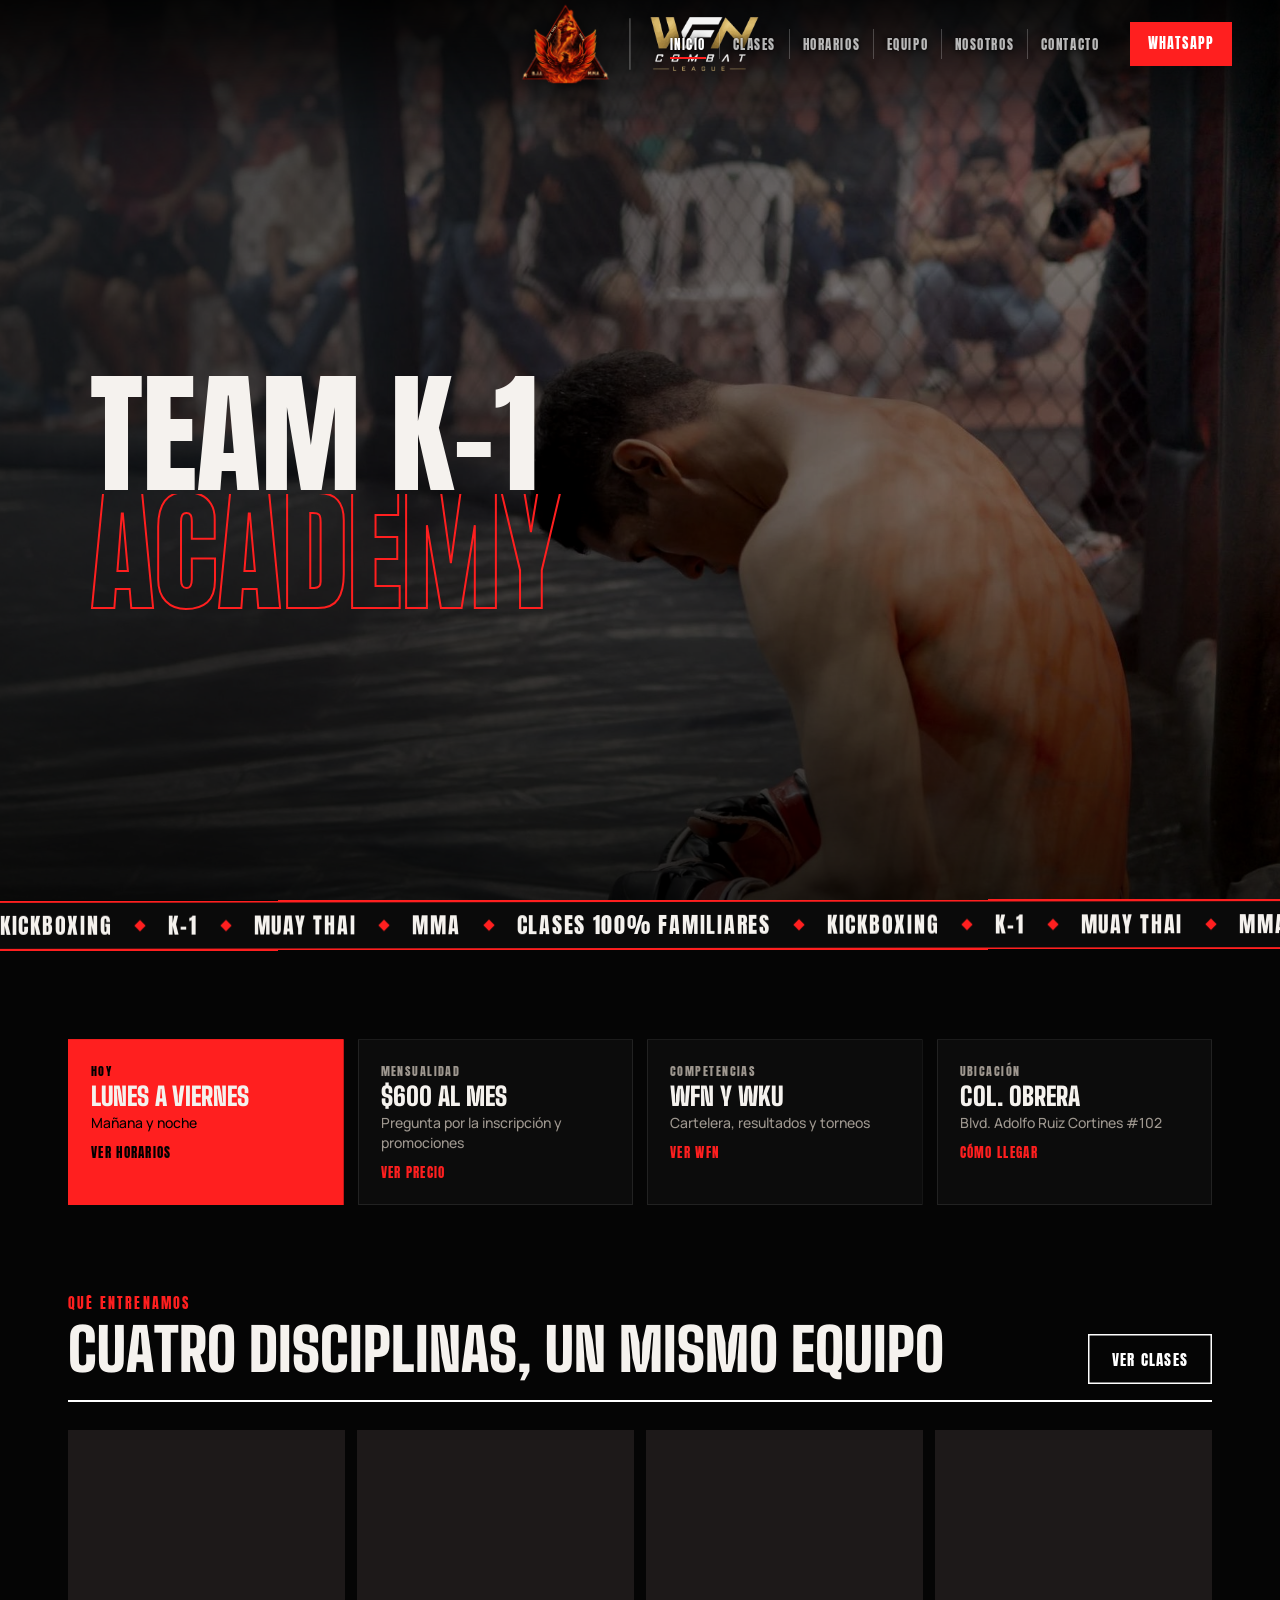
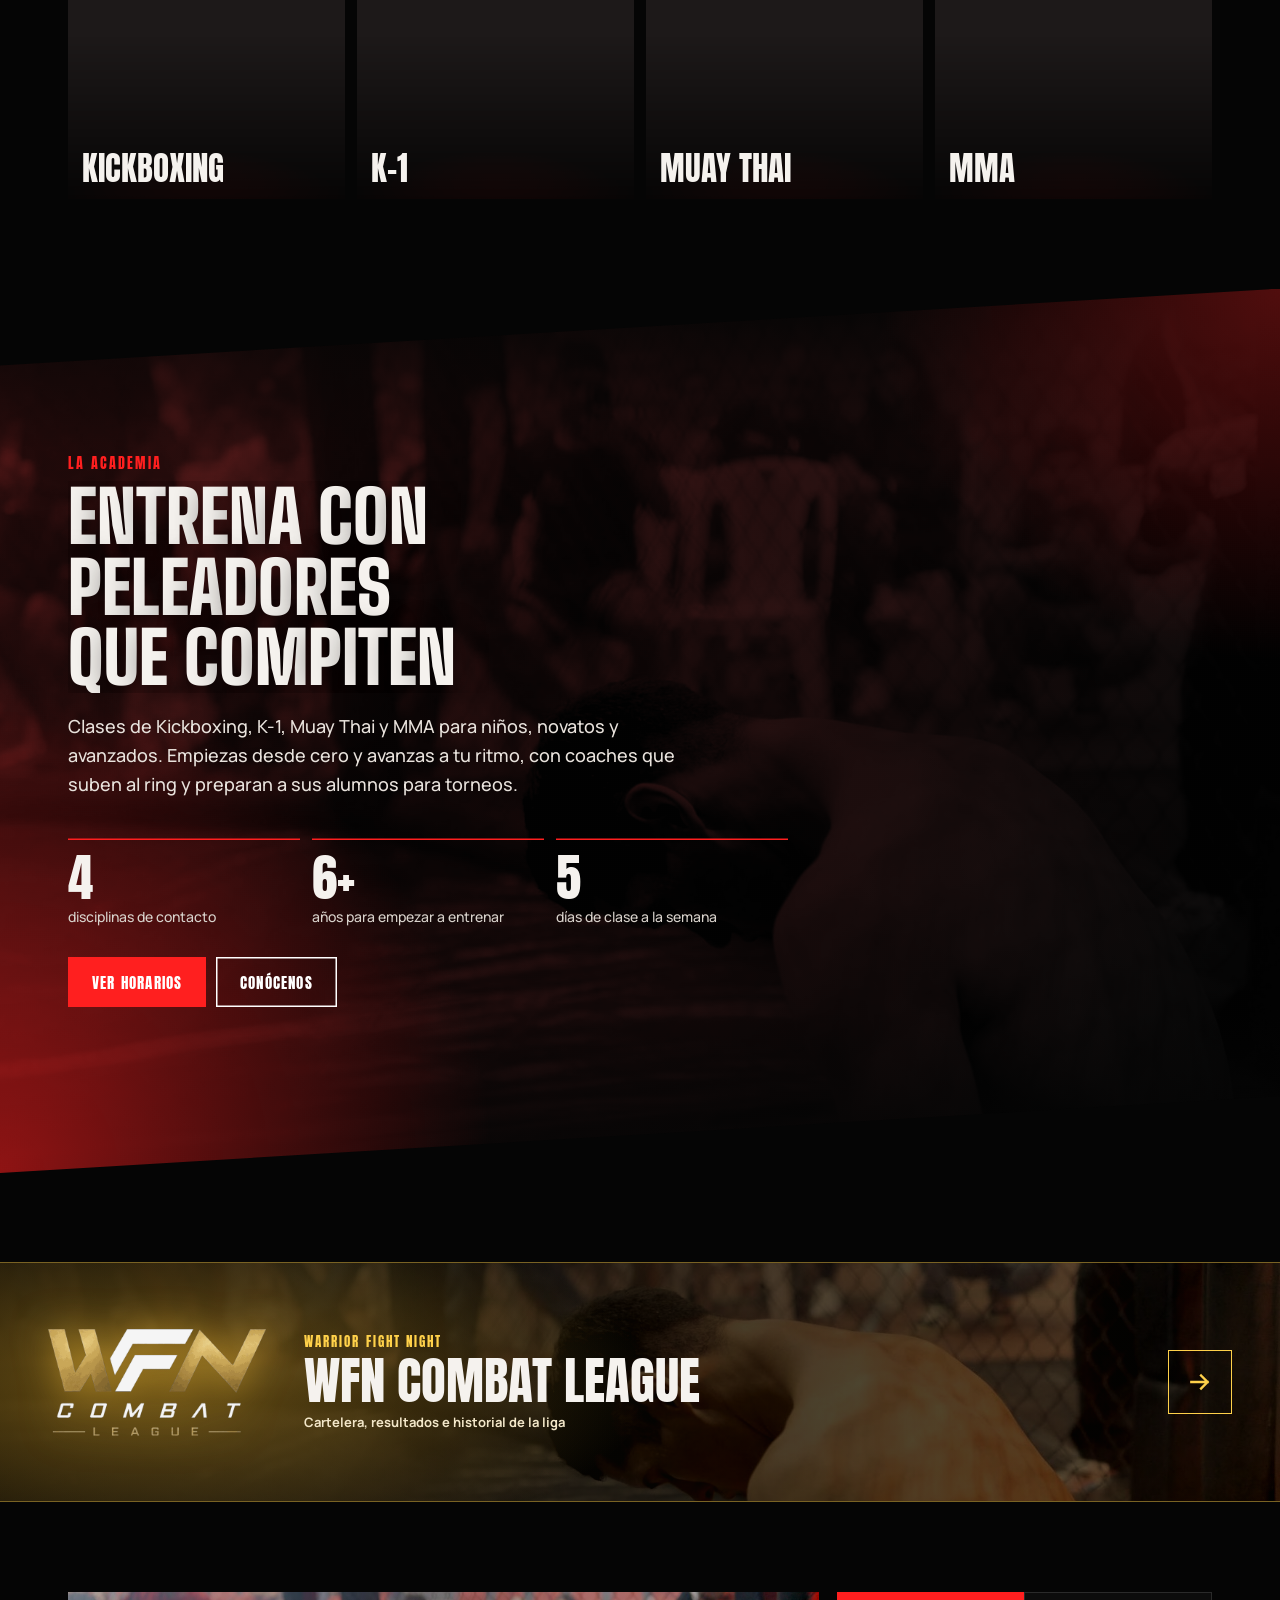
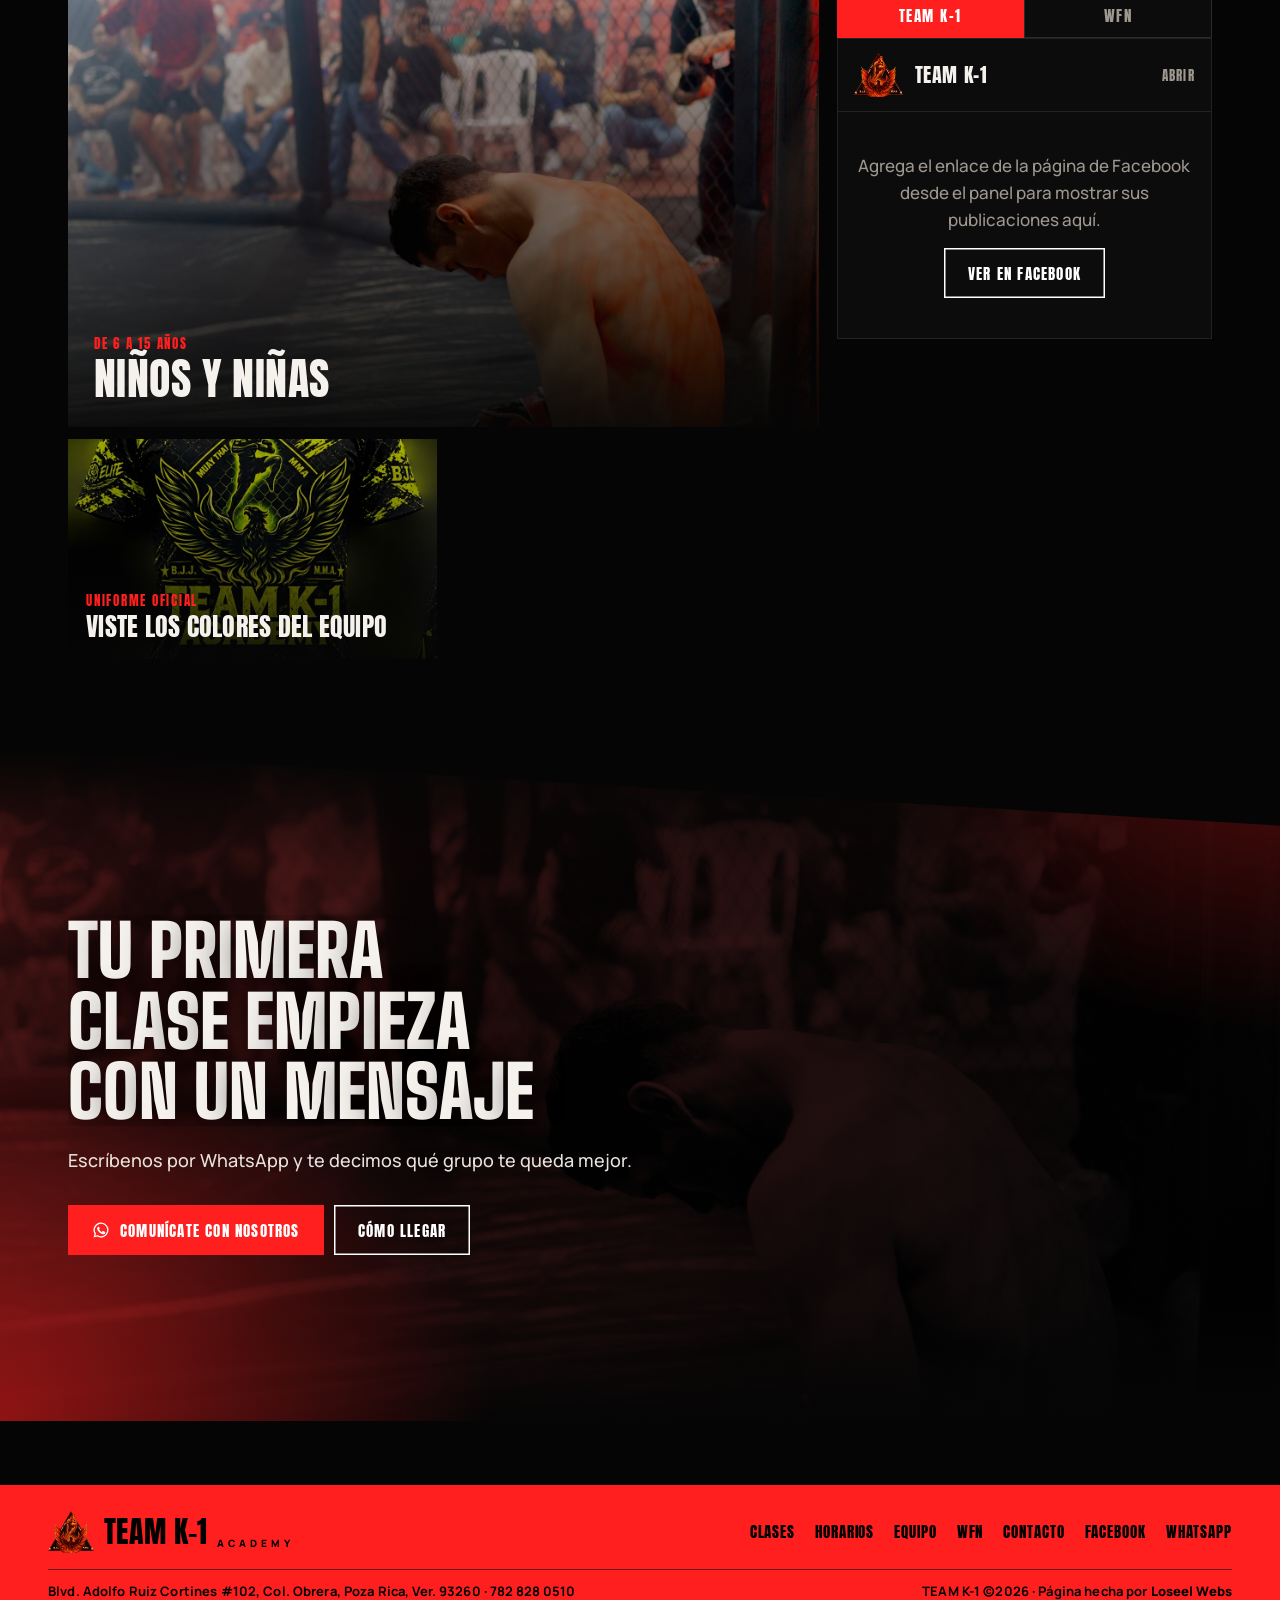
==== commit 71e3cb50: "Add files via upload" ====
--- a/index.html
+++ b/index.html
@@ -20,7 +20,7 @@
 <script type="application/ld+json">{"@context":"https://schema.org","@type":"SportsActivityLocation","name":"Academia Team K-1","alternateName":"Team K-1 Academy","url":"https://academiateamk1.com.mx/","logo":"https://academiateamk1.com.mx/img/logo-tri.png","image":"https://academiateamk1.com.mx/img/og.jpg","description":"Academia de Kickboxing, K-1, Muay Thai y MMA en Poza Rica, Veracruz.","telephone":"+52 782 828 0510","address":{"@type":"PostalAddress","streetAddress":"Blvd. Adolfo Ruiz Cortines #102, Col. Obrera","addressLocality":"Poza Rica","addressRegion":"Veracruz","postalCode":"93260","addressCountry":"MX"}}</script>
 <link rel="preconnect" href="https://fonts.googleapis.com"><link rel="preconnect" href="https://fonts.gstatic.com" crossorigin>
 <link rel="preload" as="style" href="https://fonts.googleapis.com/css2?family=Anton&family=Barlow+Condensed:ital,wght@0,600;0,700;0,800;1,800&family=Big+Shoulders+Display:wght@800;900&family=Manrope:wght@500;700;800&family=Oswald:wght@700&family=Chakra+Petch:ital,wght@1,700&display=swap"><link rel="stylesheet" href="https://fonts.googleapis.com/css2?family=Anton&family=Barlow+Condensed:ital,wght@0,600;0,700;0,800;1,800&family=Big+Shoulders+Display:wght@800;900&family=Manrope:wght@500;700;800&family=Oswald:wght@700&family=Chakra+Petch:ital,wght@1,700&display=swap" media="print" onload="this.media='all'"><noscript><link rel="stylesheet" href="https://fonts.googleapis.com/css2?family=Anton&family=Barlow+Condensed:ital,wght@0,600;0,700;0,800;1,800&family=Big+Shoulders+Display:wght@800;900&family=Manrope:wght@500;700;800&family=Oswald:wght@700&family=Chakra+Petch:ital,wght@1,700&display=swap"></noscript>
-<link rel="stylesheet" href="css/sitio.css?v=20261119a">
+<link rel="stylesheet" href="css/sitio.css?v=20261123a">
 <script>try{if(!sessionStorage.getItem("tk1-intro")&&!matchMedia("(prefers-reduced-motion: reduce)").matches&&/^#?(inicio)?$/.test(location.hash))document.documentElement.classList.add("intro")}catch(e){}</script>
 </head><body>
 <div id="intro" aria-hidden="true"><div class="bg"></div><div class="glow"></div><div class="lw"><img src="img/logo-tri.png" alt=""></div></div>
@@ -51,8 +51,8 @@
 <a href="#inicio" data-k="inicio">Inicio</a><a href="#clases" data-k="clases">Clases</a><a href="#horarios" data-k="horarios">Horarios</a><a href="#equipo" data-k="equipo">Equipo</a><a href="#nosotros" data-k="nosotros">Nosotros</a><a href="#contacto" data-k="contacto">Contacto</a><a href="#wfn" data-k="wfn" class="fm-wfn">WFN<img src="img/wfn-logo.png" alt=""></a>
 <div class="fm-act"><a class="btn red fm-wa" href="#" target="_blank" rel="noopener">WhatsApp</a><a class="btn out fm-map" href="#" target="_blank" rel="noopener">Cómo llegar</a></div></div></nav>
 <script type="application/json" id="contenido-respaldo">{"negocio": {"nombre": "Team K-1", "subtitulo": "Academy", "ciudad": "Poza Rica · Veracruz", "titulo_pestana": "Academia Team K-1"}, "contacto": {"telefono": "782 828 0510", "whatsapp": "527828280510", "mensaje_whatsapp": "Hola, vi su página y quiero información sobre las clases en Team K-1", "direccion1": "Blvd. Adolfo Ruiz Cortines #102", "direccion2": "Col. Obrera, Poza Rica, Ver. 93260", "colonia": "Col. Obrera", "mapa": "https://www.google.com/maps/search/?api=1&query=Blvd.+Adolfo+Ruiz+Cortines+102+Col.+Obrera+Poza+Rica+Veracruz", "facebook": "https://www.facebook.com/search/top?q=Academia%20Team%20K-1", "eyebrow": "Visítanos", "titulo": "Comunícate con nosotros", "resena_cifra": "100%", "resena_texto": "de las personas que opinaron en Facebook recomiendan Team K-1", "foto": ""}, "inicio": {"titulo1": "Team K-1", "titulo2": "Academy", "texto": "", "boton1": "Comunícate con nosotros", "boton2": "Ver horarios", "franja": ["Kickboxing", "K-1", "Muay Thai", "MMA", "Clases 100% familiares"], "tarjeta_hoy": {"etiqueta": "Hoy", "titulo": "Lunes a viernes", "texto": "Mañana y noche", "enlace": "Ver horarios"}, "tarjeta_precio": {"etiqueta": "Mensualidad", "titulo": "$600 al mes", "texto": "Pregunta por la inscripción y promociones", "enlace": "Ver precio"}, "tarjeta_competencias": {"etiqueta": "Competencias", "titulo": "WFN y WKU", "texto": "Cartelera, resultados y torneos", "enlace": "Ver WFN"}, "tarjeta_ubicacion": {"etiqueta": "Ubicación", "titulo": "Col. Obrera", "texto": "Blvd. Adolfo Ruiz Cortines #102", "enlace": "Cómo llegar"}, "boton_wfn": {"etiqueta": "Combat League", "titulo": "Warrior Fight Night", "enlace": "Ver combates →"}}, "clases": {"eyebrow": "Qué entrenamos", "titulo": "Disciplinas", "texto": "Empiezas desde cero y avanzas a tu ritmo hasta competir, si así lo quieres.", "disciplinas": [{"nombre": "Kickboxing", "texto": "Golpes y patadas con mucho trabajo de cardio, coordinación y reflejos.", "foto": ""}, {"nombre": "K-1", "texto": "Pelea de pie con golpes, patadas y rodillazos, con reglas de competencia K-1.", "foto": ""}, {"nombre": "Muay Thai", "texto": "El arte de las ocho armas: puños, codos, rodillas, patadas y clinch.", "foto": ""}, {"nombre": "MMA", "texto": "Golpeo de pie, derribos y control en el piso para pelear completo.", "foto": ""}], "grupos": [{"etiqueta": "De 6 a 15 años", "nombre": "Niños y niñas", "horario": "Lunes, miércoles y viernes · 6:00 – 7:00 p. m."}, {"etiqueta": "Desde cero", "nombre": "Novatos y adultos", "horario": "Lunes a jueves · 8:00 – 9:00 p. m."}, {"etiqueta": "Con experiencia", "nombre": "Intermedios y avanzados", "horario": "Lunes a viernes · 7:00 – 8:00 p. m."}, {"etiqueta": "Todos los niveles", "nombre": "Matutina general", "horario": "Lunes, miércoles y viernes · 7:00 – 11:00 a. m."}]}, "horarios": {"eyebrow": "Semana de entrenamiento", "titulo": "Horarios", "texto": "Los puntos verdes marcan los días en que hay clase. El recuadro verde del viernes es el sparring, donde se juntan dos clases.", "clases": [{"nombre": "Matutina general", "inicio": "07:00", "fin": "11:00", "detalle": "", "dias": [1, 3, 5], "destacado": false}, {"nombre": "Niños y niñas", "inicio": "18:00", "fin": "19:00", "detalle": "", "dias": [1, 3, 5], "destacado": false}, {"nombre": "Intermedios y avanzados", "inicio": "19:00", "fin": "20:00", "detalle": "", "dias": [1, 2, 3, 4, 5], "destacado": false}, {"nombre": "Novatos y adultos", "inicio": "20:00", "fin": "21:00", "detalle": "", "dias": [1, 2, 3, 4], "destacado": false}, {"nombre": "Sparring", "inicio": "19:00", "fin": "20:00", "detalle": "Viernes · 7:00 – 8:00 p. m.", "dias": [5], "destacado": true, "junta": "Intermedios y avanzados, Novatos y adultos"}], "nota_titulo": "Viernes de sparring:", "nota": "intermedios y avanzados se juntan con novatos y adultos de 7:00 a 8:00 p. m. Sábados y domingos no hay clases.", "precio": {"etiqueta": "Mensualidad", "monto": "$600", "beneficios": ["Entrena en tu grupo de lunes a viernes", "Grupos para niños y niñas, novatos y avanzados", "Clases familiares"], "inscripcion_titulo": "+ Inscripción:", "inscripcion": "tiene costo. Pregunta por las promociones vigentes.", "boton": "Pide informes"}}, "equipo": {"eyebrow": "Tale of the tape", "titulo": "Coaches", "texto": "Dos coaches con experiencia en competencia que acompañan a sus alumnos en cada clase y torneo.", "coaches": [{"rol": "Coach principal", "nombre": "Maestro Jorge García Morales", "foto": ""}, {"rol": "Coach matutino", "nombre": "David Herrejón", "foto": ""}], "comparativa": [{"izq": "Tarde y noche", "etiqueta": "Horario", "der": "Mañana"}, {"izq": "Kickboxing, K-1, Muay Thai y MMA", "etiqueta": "Disciplinas", "der": "Clase general"}, {"izq": "Niños, novatos y avanzados", "etiqueta": "Grupos", "der": "Todos los niveles"}, {"izq": "Coach principal", "etiqueta": "Rol", "der": "También compite"}], "uniforme_eyebrow": "Uniforme oficial", "uniforme_titulo": "Viste los colores del equipo", "uniforme": [{"nombre": "Playera", "foto": "img/uni-playera.jpg"}, {"nombre": "Short", "foto": "img/uni-short.jpg"}], "banda": {"eyebrow": "Competencias", "titulo": "WKU y Warrior Fight Night", "texto": "Torneos donde compiten nuestros alumnos y la liga de MMA Warrior Fight Night.", "boton": "Ver competencias"}}, "nosotros": {"frase": "Creado para peleadores · hecho para familias", "palabras": ["Disciplina", "Constancia", "Respeto", "Humildad", "Lealtad"], "final": "Oss", "mision": "Formar personas disciplinadas a través del Kickboxing, el K-1, el Muay Thai y las MMA, con clases para niños y niñas, novatos y avanzados, en un ambiente 100% familiar.", "vision": "Ser la academia de artes marciales de referencia en Poza Rica, formando atletas que compitan dentro y fuera del estado sin perder los valores del equipo.", "foto_vision": "", "valores_eyebrow": "Lo que nos mueve", "valores_titulo": "Valores fundamentales", "valores": [{"nombre": "Disciplina", "texto": "Llegar a tiempo, entrenar completo y cumplir aunque no haya ganas."}, {"nombre": "Respeto", "texto": "Al coach, al compañero y al rival, en clase y en competencia, gane o pierda."}, {"nombre": "Humildad", "texto": "Siempre hay algo nuevo que aprender, sin importar el nivel ni las peleas que tengas."}, {"nombre": "Constancia", "texto": "El avance llega clase tras clase; lo que cuenta es no dejar de venir."}, {"nombre": "Lealtad", "texto": "Apoyamos a cada compañero en el gimnasio, en la esquina y en cada función."}, {"nombre": "Familia", "texto": "Niños, jóvenes y adultos entrenan en un ambiente sano donde todos se cuidan."}, {"nombre": "Valor", "texto": "Subirse al ring, intentar algo nuevo y volver a levantarse después de una derrota."}, {"nombre": "Superación", "texto": "Cada cinta, cada torneo y cada pelea son un paso más que el anterior."}], "cta_titulo": "Entrena con nosotros", "cta_boton": "Comunícate"}, "competencias": {"wku": {"eyebrow": "Torneo internacional", "titulo": "Panamericano WKU México", "texto": "Alumnos de Team K-1 subieron al podio y regresaron con medallas, incluido un primer lugar.", "foto": "", "galeria": []}, "wfn": {"eyebrow": "WFN Combat League", "titulo": "WFN · Warrior Fight Night", "texto": "Combat League de MMA en Poza Rica. Peleas en jaula con atletas de la región.", "foto": "", "galeria": []}}, "cartelera": {"evento": "WFN · Próxima función", "fecha": "Fecha por anunciar", "lugar": "Poza Rica, Veracruz", "main": {"div": "Peso ligero", "rounds": "3 × 5 min", "rojo": {"nombre": "Nombre", "apellido": "Apellido", "origen": "", "record": "", "foto": ""}, "azul": {"nombre": "Nombre", "apellido": "Apellido", "origen": "", "record": "", "foto": ""}}, "peleas": [{"tipo": "Co-main event", "div": "Peso wélter", "rounds": "3 × 5 min", "seccion": "estelar", "rojo": {"nombre": "Peleador", "apellido": "", "origen": "", "record": "", "foto": ""}, "azul": {"nombre": "Peleador", "apellido": "", "origen": "", "record": "", "foto": ""}}, {"tipo": "", "div": "Peso pluma", "rounds": "3 × 3 min", "seccion": "estelar", "rojo": {"nombre": "Peleador", "apellido": "", "origen": "", "record": "", "foto": ""}, "azul": {"nombre": "Peleador", "apellido": "", "origen": "", "record": "", "foto": ""}}, {"tipo": "", "div": "Peso mediano", "rounds": "3 × 3 min", "seccion": "estelar", "rojo": {"nombre": "Peleador", "apellido": "", "origen": "", "record": "", "foto": ""}, "azul": {"nombre": "Peleador", "apellido": "", "origen": "", "record": "", "foto": ""}}, {"tipo": "", "div": "Peso gallo", "rounds": "3 × 3 min", "seccion": "estelar", "rojo": {"nombre": "Peleador", "apellido": "", "origen": "", "record": "", "foto": ""}, "azul": {"nombre": "Peleador", "apellido": "", "origen": "", "record": "", "foto": ""}}, {"tipo": "", "div": "Peso ligero", "rounds": "3 × 3 min", "seccion": "preliminar", "rojo": {"nombre": "Peleador", "apellido": "", "origen": "", "record": "", "foto": ""}, "azul": {"nombre": "Peleador", "apellido": "", "origen": "", "record": "", "foto": ""}}, {"tipo": "", "div": "Peso mosca", "rounds": "3 × 3 min", "seccion": "preliminar", "rojo": {"nombre": "Peleador", "apellido": "", "origen": "", "record": "", "foto": ""}, "azul": {"nombre": "Peleador", "apellido": "", "origen": "", "record": "", "foto": ""}}, {"tipo": "", "div": "Peso wélter", "rounds": "3 × 3 min", "seccion": "preliminar", "rojo": {"nombre": "Peleador", "apellido": "", "origen": "", "record": "", "foto": ""}, "azul": {"nombre": "Peleador", "apellido": "", "origen": "", "record": "", "foto": ""}}, {"tipo": "", "div": "Peso pluma", "rounds": "3 × 3 min", "seccion": "preliminar", "rojo": {"nombre": "Peleador", "apellido": "", "origen": "", "record": "", "foto": ""}, "azul": {"nombre": "Peleador", "apellido": "", "origen": "", "record": "", "foto": ""}}, {"tipo": "", "div": "Peso gallo", "rounds": "3 × 2 min", "seccion": "preliminar", "rojo": {"nombre": "Peleador", "apellido": "", "origen": "", "record": "", "foto": ""}, "azul": {"nombre": "Peleador", "apellido": "", "origen": "", "record": "", "foto": ""}}, {"tipo": "", "div": "Peso súper ligero", "rounds": "3 × 2 min", "seccion": "preliminar", "rojo": {"nombre": "Peleador", "apellido": "", "origen": "", "record": "", "foto": ""}, "azul": {"nombre": "Peleador", "apellido": "", "origen": "", "record": "", "foto": ""}}], "fondo": ["WARRIOR", "FIGHT", "NIGHT", "WFN", "POZA RICA", "COATZINTLA", "AMAMM"]}, "pie": {"texto_inferior": "KICKBOXING · K-1 · MUAY THAI · MMA", "anio": "2026"}, "tema": {"principal": "#ff1f1f", "acento": "#c6f11a", "fondo": "#050505", "main_event": ""}}</script>
-<script src="js/config.js?v=20261119a"></script>
-<script src="js/defaults.js?v=20261119a"></script>
-<script src="js/sitio.js?v=20261119a"></script>
-<script src="js/anim.js?v=20261119a"></script>
+<script src="js/config.js?v=20261123a"></script>
+<script src="js/defaults.js?v=20261123a"></script>
+<script src="js/sitio.js?v=20261123a"></script>
+<script src="js/anim.js?v=20261123a"></script>
 </body></html>
--- a/css/sitio.css
+++ b/css/sitio.css
@@ -898,11 +898,13 @@
 #wfn{background-image:linear-gradient(#0f0f10,#0f0f10);background-size:100% var(--hd);background-repeat:no-repeat}
 
 /* WFN: botón flotante de boletos (opción 1: al entrar solo la cartelera) */
-.w-pill{position:fixed!important;left:50%;bottom:calc(18px + env(safe-area-inset-bottom));z-index:55;transform:translateX(-50%);border-radius:999px;min-height:52px;padding:0 26px;box-shadow:0 12px 28px rgba(0,0,0,.45);white-space:nowrap;animation:wPill .6s .6s cubic-bezier(.2,.8,.2,1) both}
+.w-pill{position:fixed!important;left:50%;bottom:calc(18px + env(safe-area-inset-bottom));z-index:55;transform:translateX(-50%);border-radius:999px;min-height:52px;padding:0 26px;box-shadow:0 12px 28px rgba(0,0,0,.45);white-space:nowrap;animation:wPill .6s .6s cubic-bezier(.2,.8,.2,1) backwards}
 @keyframes wPill{from{opacity:0;transform:translate(-50%,30px)}}
 @media(min-width:861px){.w-pill{left:auto;right:28px;transform:none;animation-name:wPill2}}
 @keyframes wPill2{from{opacity:0;transform:translateY(30px)}}
 html.fm-open .w-pill{display:none}
+.w-pill{transition:opacity .3s,translate .35s cubic-bezier(.2,.8,.2,1),visibility 0s}
+html.pill-off .w-pill{opacity:0;translate:0 24px;visibility:hidden;pointer-events:none;transition:opacity .25s,translate .3s,visibility 0s .3s}
 
 /* WFN: datos de la función estilo créditos de póster */
 .ep{margin-top:30px;background:#0f0f10;color:#fff;text-align:center;padding:30px 20px 26px}
@@ -914,3 +916,11 @@
 .ep .ex{display:block;margin-top:6px;font-size:13.5px;color:#9a9a95}
 .ep .eacts{justify-content:center;margin-top:18px}
 .ep .fnote{margin:0;color:#9a9a95}
+
+/* Botón de boletos fuera de la sección: solo visible en WFN, sin animación de entrada que mueva su posición */
+html:not(.v-wfn) #wpill{display:none}
+#wpill .w-pill{animation:none;-webkit-transform:translateX(-50%) translateZ(0);transform:translateX(-50%) translateZ(0);-webkit-backface-visibility:hidden;backface-visibility:hidden}
+@media(min-width:861px){#wpill .w-pill{-webkit-transform:translateZ(0);transform:translateZ(0)}}
+html.v-wfn:not(.pill-off) #wpill .w-pill{animation:wPillIn .45s cubic-bezier(.2,.8,.2,1)}
+@keyframes wPillIn{from{opacity:0}}
+#wpill .btn{font-family:"Barlow Condensed","Arial Narrow",Impact,sans-serif;font-weight:800;font-size:17px;letter-spacing:.06em}
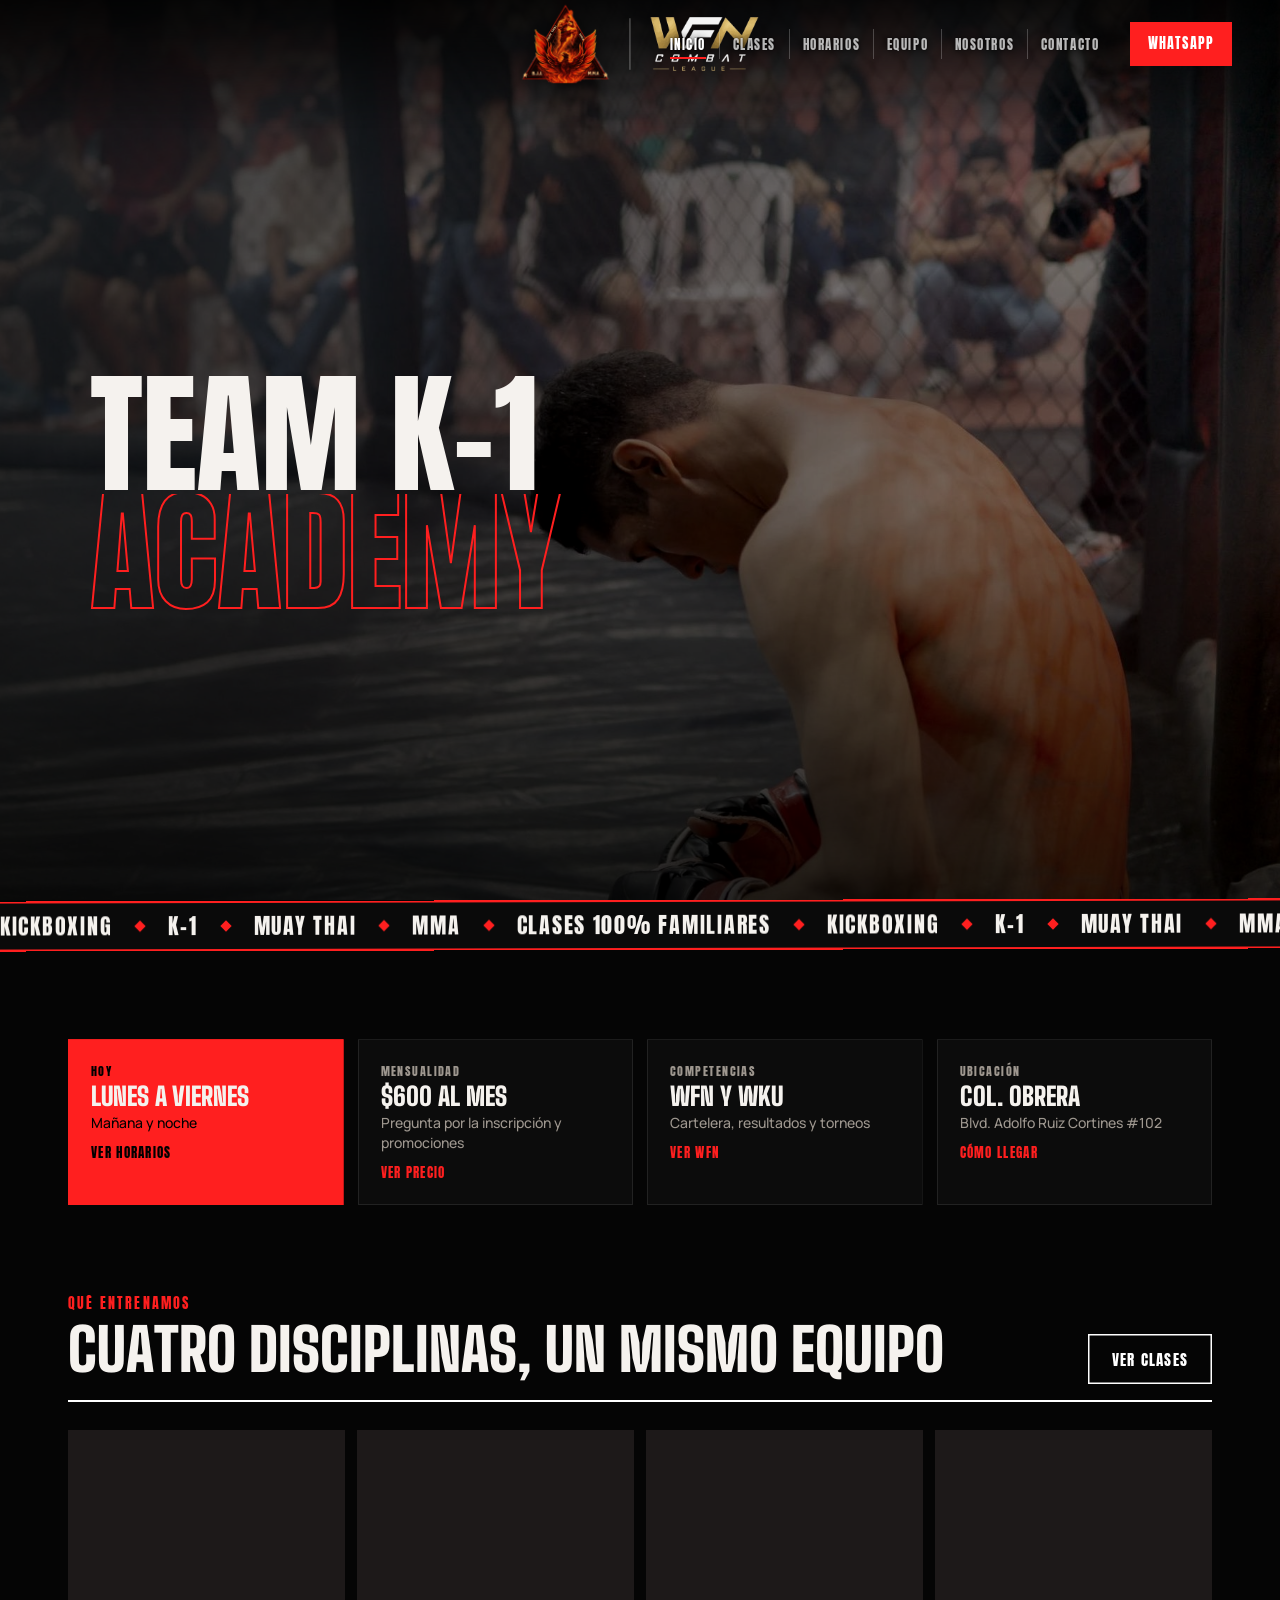
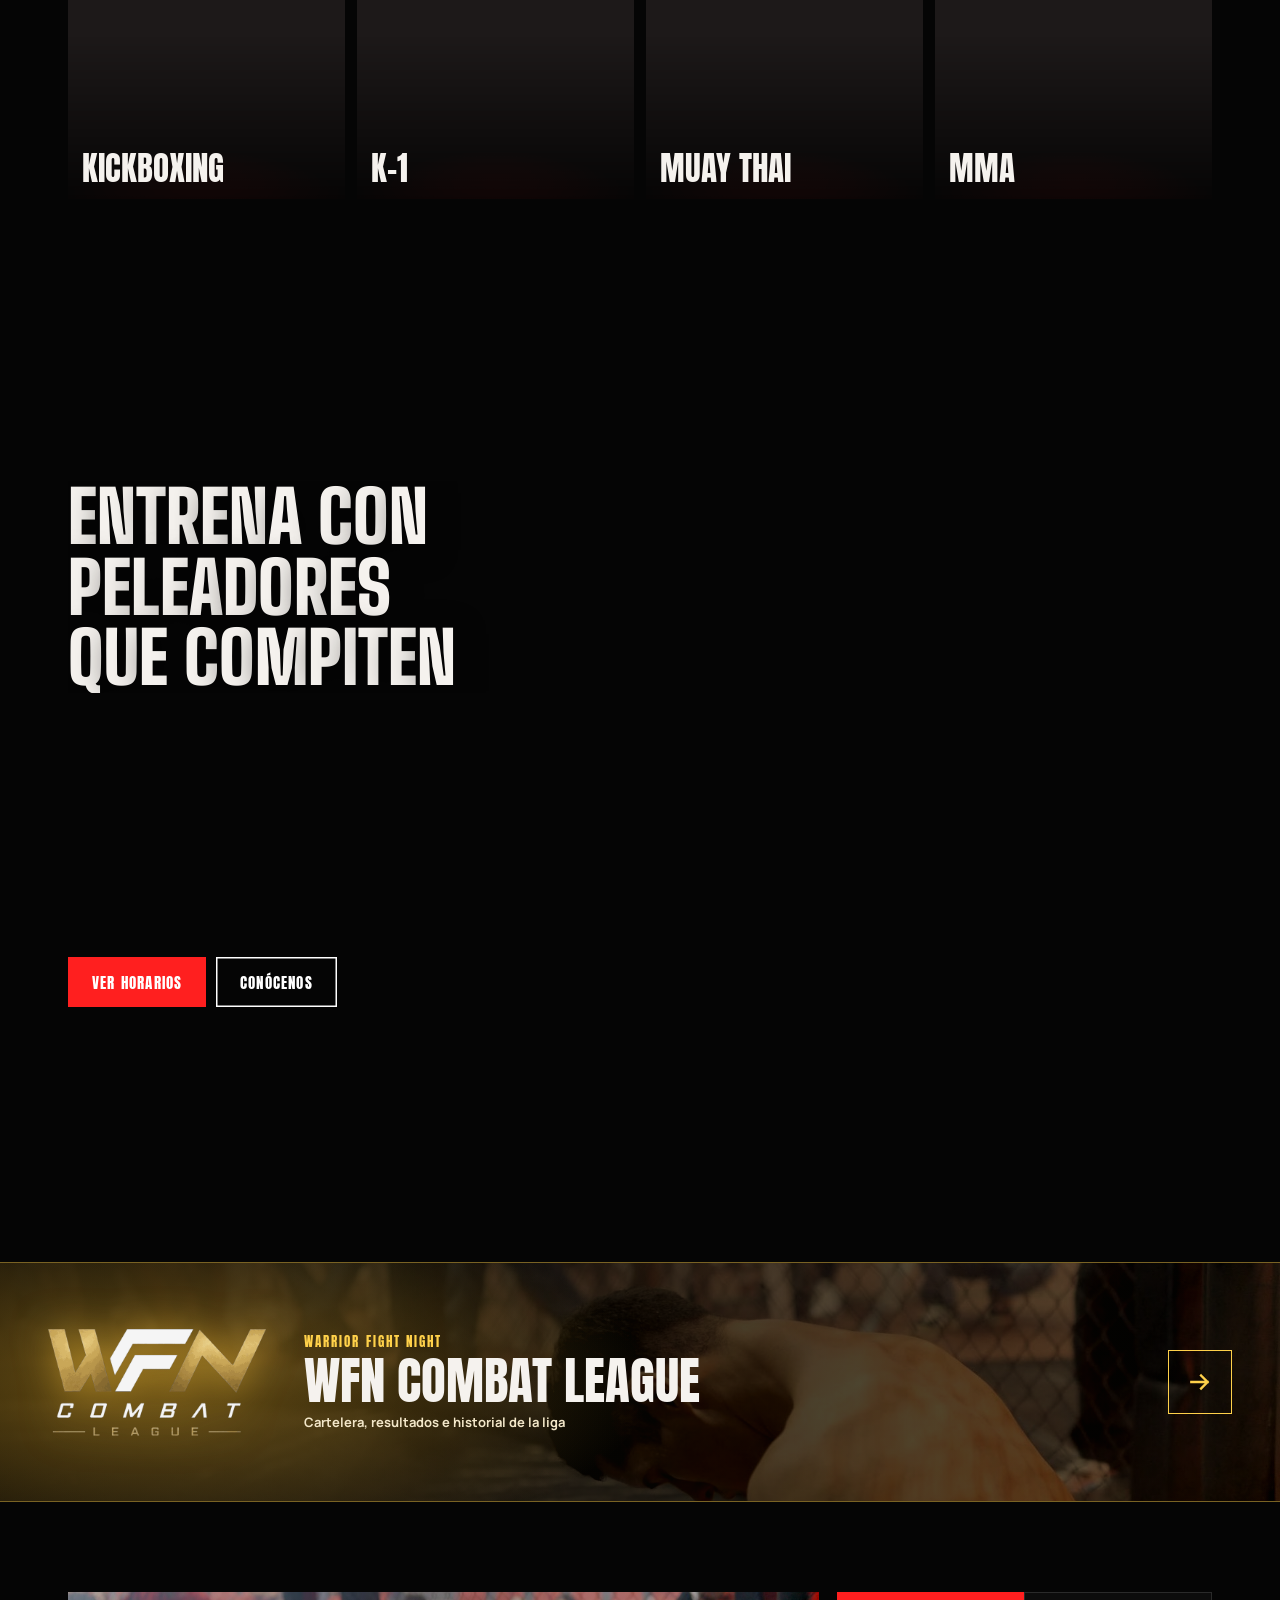
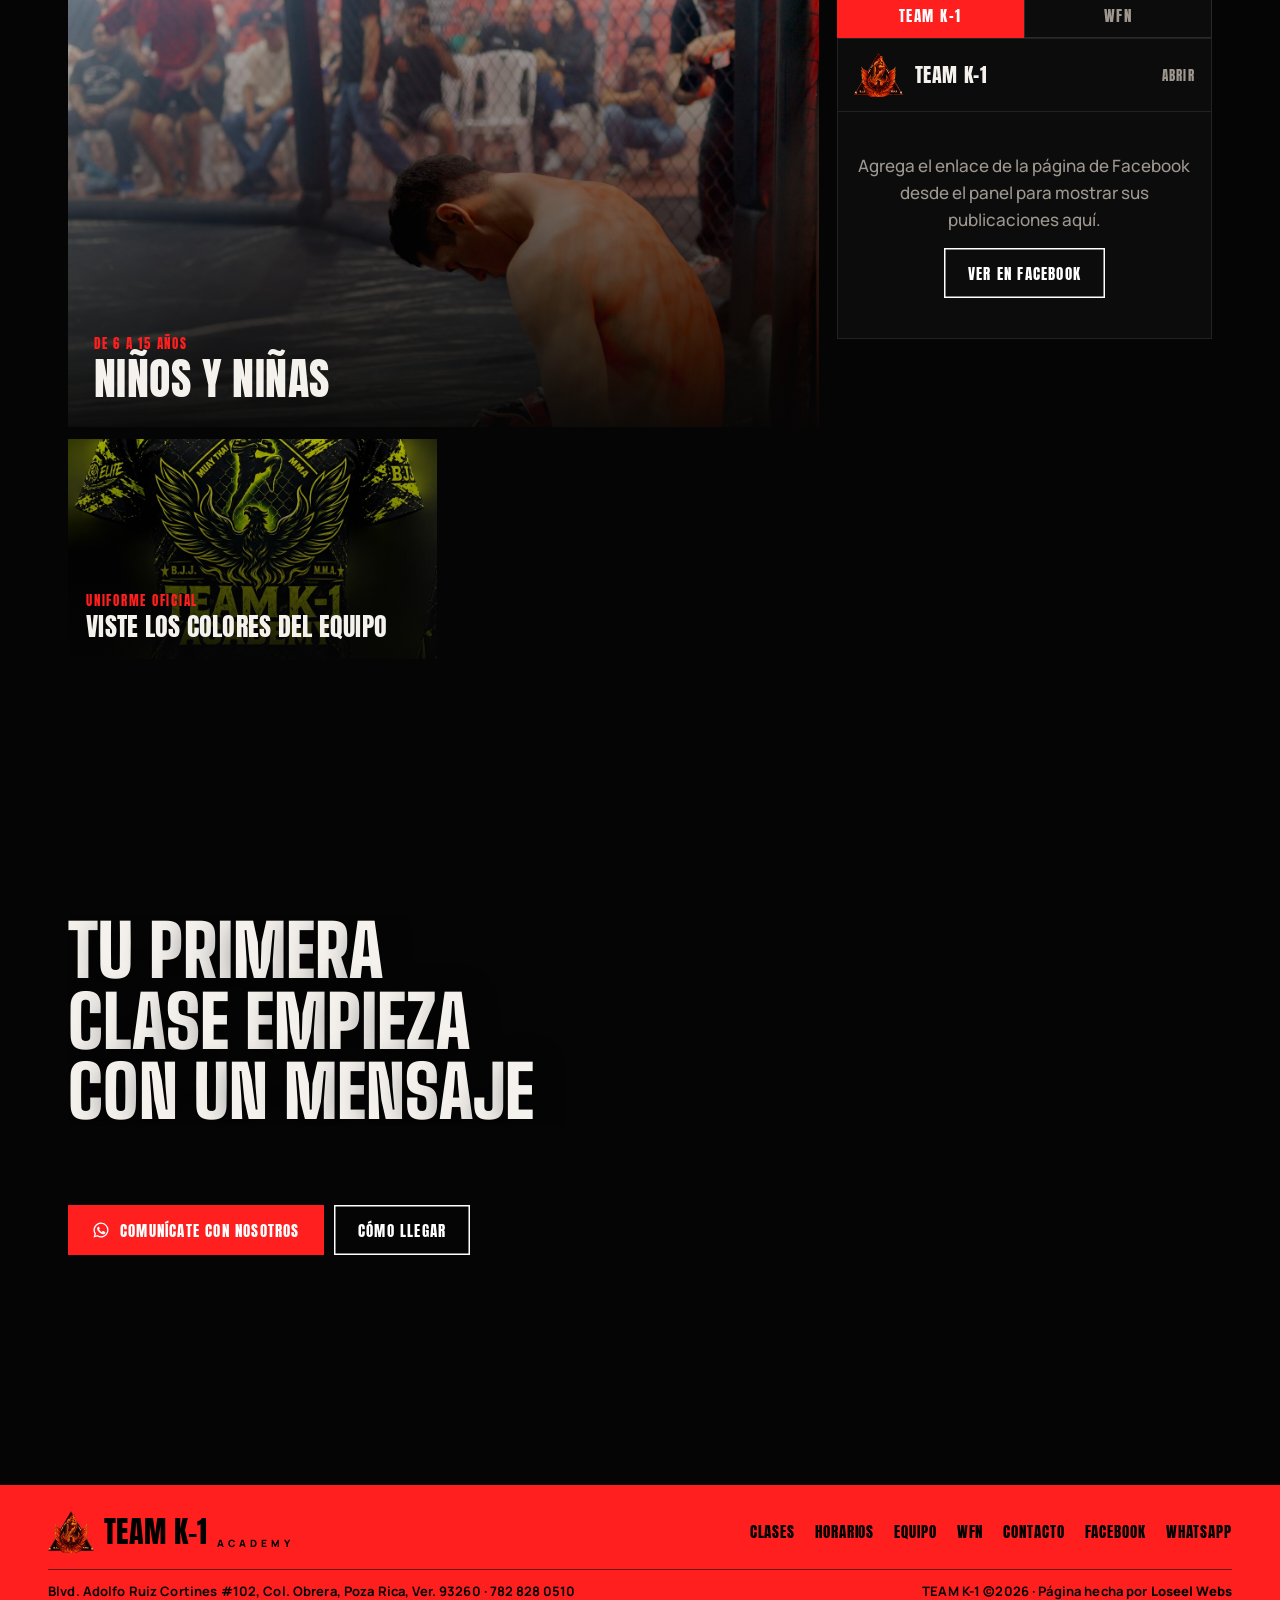
==== commit a0b1132e: "Add files via upload" ====
--- a/index.html
+++ b/index.html
@@ -20,7 +20,7 @@
 <script type="application/ld+json">{"@context":"https://schema.org","@type":"SportsActivityLocation","name":"Academia Team K-1","alternateName":"Team K-1 Academy","url":"https://academiateamk1.com.mx/","logo":"https://academiateamk1.com.mx/img/logo-tri.png","image":"https://academiateamk1.com.mx/img/og.jpg","description":"Academia de Kickboxing, K-1, Muay Thai y MMA en Poza Rica, Veracruz.","telephone":"+52 782 828 0510","address":{"@type":"PostalAddress","streetAddress":"Blvd. Adolfo Ruiz Cortines #102, Col. Obrera","addressLocality":"Poza Rica","addressRegion":"Veracruz","postalCode":"93260","addressCountry":"MX"}}</script>
 <link rel="preconnect" href="https://fonts.googleapis.com"><link rel="preconnect" href="https://fonts.gstatic.com" crossorigin>
 <link rel="preload" as="style" href="https://fonts.googleapis.com/css2?family=Anton&family=Barlow+Condensed:ital,wght@0,600;0,700;0,800;1,800&family=Big+Shoulders+Display:wght@800;900&family=Manrope:wght@500;700;800&family=Oswald:wght@700&family=Chakra+Petch:ital,wght@1,700&display=swap"><link rel="stylesheet" href="https://fonts.googleapis.com/css2?family=Anton&family=Barlow+Condensed:ital,wght@0,600;0,700;0,800;1,800&family=Big+Shoulders+Display:wght@800;900&family=Manrope:wght@500;700;800&family=Oswald:wght@700&family=Chakra+Petch:ital,wght@1,700&display=swap" media="print" onload="this.media='all'"><noscript><link rel="stylesheet" href="https://fonts.googleapis.com/css2?family=Anton&family=Barlow+Condensed:ital,wght@0,600;0,700;0,800;1,800&family=Big+Shoulders+Display:wght@800;900&family=Manrope:wght@500;700;800&family=Oswald:wght@700&family=Chakra+Petch:ital,wght@1,700&display=swap"></noscript>
-<link rel="stylesheet" href="css/sitio.css?v=20261123a">
+<link rel="stylesheet" href="css/sitio.css?v=20261125a">
 <script>try{if(!sessionStorage.getItem("tk1-intro")&&!matchMedia("(prefers-reduced-motion: reduce)").matches&&/^#?(inicio)?$/.test(location.hash))document.documentElement.classList.add("intro")}catch(e){}</script>
 </head><body>
 <div id="intro" aria-hidden="true"><div class="bg"></div><div class="glow"></div><div class="lw"><img src="img/logo-tri.png" alt=""></div></div>
@@ -51,8 +51,8 @@
 <a href="#inicio" data-k="inicio">Inicio</a><a href="#clases" data-k="clases">Clases</a><a href="#horarios" data-k="horarios">Horarios</a><a href="#equipo" data-k="equipo">Equipo</a><a href="#nosotros" data-k="nosotros">Nosotros</a><a href="#contacto" data-k="contacto">Contacto</a><a href="#wfn" data-k="wfn" class="fm-wfn">WFN<img src="img/wfn-logo.png" alt=""></a>
 <div class="fm-act"><a class="btn red fm-wa" href="#" target="_blank" rel="noopener">WhatsApp</a><a class="btn out fm-map" href="#" target="_blank" rel="noopener">Cómo llegar</a></div></div></nav>
 <script type="application/json" id="contenido-respaldo">{"negocio": {"nombre": "Team K-1", "subtitulo": "Academy", "ciudad": "Poza Rica · Veracruz", "titulo_pestana": "Academia Team K-1"}, "contacto": {"telefono": "782 828 0510", "whatsapp": "527828280510", "mensaje_whatsapp": "Hola, vi su página y quiero información sobre las clases en Team K-1", "direccion1": "Blvd. Adolfo Ruiz Cortines #102", "direccion2": "Col. Obrera, Poza Rica, Ver. 93260", "colonia": "Col. Obrera", "mapa": "https://www.google.com/maps/search/?api=1&query=Blvd.+Adolfo+Ruiz+Cortines+102+Col.+Obrera+Poza+Rica+Veracruz", "facebook": "https://www.facebook.com/search/top?q=Academia%20Team%20K-1", "eyebrow": "Visítanos", "titulo": "Comunícate con nosotros", "resena_cifra": "100%", "resena_texto": "de las personas que opinaron en Facebook recomiendan Team K-1", "foto": ""}, "inicio": {"titulo1": "Team K-1", "titulo2": "Academy", "texto": "", "boton1": "Comunícate con nosotros", "boton2": "Ver horarios", "franja": ["Kickboxing", "K-1", "Muay Thai", "MMA", "Clases 100% familiares"], "tarjeta_hoy": {"etiqueta": "Hoy", "titulo": "Lunes a viernes", "texto": "Mañana y noche", "enlace": "Ver horarios"}, "tarjeta_precio": {"etiqueta": "Mensualidad", "titulo": "$600 al mes", "texto": "Pregunta por la inscripción y promociones", "enlace": "Ver precio"}, "tarjeta_competencias": {"etiqueta": "Competencias", "titulo": "WFN y WKU", "texto": "Cartelera, resultados y torneos", "enlace": "Ver WFN"}, "tarjeta_ubicacion": {"etiqueta": "Ubicación", "titulo": "Col. Obrera", "texto": "Blvd. Adolfo Ruiz Cortines #102", "enlace": "Cómo llegar"}, "boton_wfn": {"etiqueta": "Combat League", "titulo": "Warrior Fight Night", "enlace": "Ver combates →"}}, "clases": {"eyebrow": "Qué entrenamos", "titulo": "Disciplinas", "texto": "Empiezas desde cero y avanzas a tu ritmo hasta competir, si así lo quieres.", "disciplinas": [{"nombre": "Kickboxing", "texto": "Golpes y patadas con mucho trabajo de cardio, coordinación y reflejos.", "foto": ""}, {"nombre": "K-1", "texto": "Pelea de pie con golpes, patadas y rodillazos, con reglas de competencia K-1.", "foto": ""}, {"nombre": "Muay Thai", "texto": "El arte de las ocho armas: puños, codos, rodillas, patadas y clinch.", "foto": ""}, {"nombre": "MMA", "texto": "Golpeo de pie, derribos y control en el piso para pelear completo.", "foto": ""}], "grupos": [{"etiqueta": "De 6 a 15 años", "nombre": "Niños y niñas", "horario": "Lunes, miércoles y viernes · 6:00 – 7:00 p. m."}, {"etiqueta": "Desde cero", "nombre": "Novatos y adultos", "horario": "Lunes a jueves · 8:00 – 9:00 p. m."}, {"etiqueta": "Con experiencia", "nombre": "Intermedios y avanzados", "horario": "Lunes a viernes · 7:00 – 8:00 p. m."}, {"etiqueta": "Todos los niveles", "nombre": "Matutina general", "horario": "Lunes, miércoles y viernes · 7:00 – 11:00 a. m."}]}, "horarios": {"eyebrow": "Semana de entrenamiento", "titulo": "Horarios", "texto": "Los puntos verdes marcan los días en que hay clase. El recuadro verde del viernes es el sparring, donde se juntan dos clases.", "clases": [{"nombre": "Matutina general", "inicio": "07:00", "fin": "11:00", "detalle": "", "dias": [1, 3, 5], "destacado": false}, {"nombre": "Niños y niñas", "inicio": "18:00", "fin": "19:00", "detalle": "", "dias": [1, 3, 5], "destacado": false}, {"nombre": "Intermedios y avanzados", "inicio": "19:00", "fin": "20:00", "detalle": "", "dias": [1, 2, 3, 4, 5], "destacado": false}, {"nombre": "Novatos y adultos", "inicio": "20:00", "fin": "21:00", "detalle": "", "dias": [1, 2, 3, 4], "destacado": false}, {"nombre": "Sparring", "inicio": "19:00", "fin": "20:00", "detalle": "Viernes · 7:00 – 8:00 p. m.", "dias": [5], "destacado": true, "junta": "Intermedios y avanzados, Novatos y adultos"}], "nota_titulo": "Viernes de sparring:", "nota": "intermedios y avanzados se juntan con novatos y adultos de 7:00 a 8:00 p. m. Sábados y domingos no hay clases.", "precio": {"etiqueta": "Mensualidad", "monto": "$600", "beneficios": ["Entrena en tu grupo de lunes a viernes", "Grupos para niños y niñas, novatos y avanzados", "Clases familiares"], "inscripcion_titulo": "+ Inscripción:", "inscripcion": "tiene costo. Pregunta por las promociones vigentes.", "boton": "Pide informes"}}, "equipo": {"eyebrow": "Tale of the tape", "titulo": "Coaches", "texto": "Dos coaches con experiencia en competencia que acompañan a sus alumnos en cada clase y torneo.", "coaches": [{"rol": "Coach principal", "nombre": "Maestro Jorge García Morales", "foto": ""}, {"rol": "Coach matutino", "nombre": "David Herrejón", "foto": ""}], "comparativa": [{"izq": "Tarde y noche", "etiqueta": "Horario", "der": "Mañana"}, {"izq": "Kickboxing, K-1, Muay Thai y MMA", "etiqueta": "Disciplinas", "der": "Clase general"}, {"izq": "Niños, novatos y avanzados", "etiqueta": "Grupos", "der": "Todos los niveles"}, {"izq": "Coach principal", "etiqueta": "Rol", "der": "También compite"}], "uniforme_eyebrow": "Uniforme oficial", "uniforme_titulo": "Viste los colores del equipo", "uniforme": [{"nombre": "Playera", "foto": "img/uni-playera.jpg"}, {"nombre": "Short", "foto": "img/uni-short.jpg"}], "banda": {"eyebrow": "Competencias", "titulo": "WKU y Warrior Fight Night", "texto": "Torneos donde compiten nuestros alumnos y la liga de MMA Warrior Fight Night.", "boton": "Ver competencias"}}, "nosotros": {"frase": "Creado para peleadores · hecho para familias", "palabras": ["Disciplina", "Constancia", "Respeto", "Humildad", "Lealtad"], "final": "Oss", "mision": "Formar personas disciplinadas a través del Kickboxing, el K-1, el Muay Thai y las MMA, con clases para niños y niñas, novatos y avanzados, en un ambiente 100% familiar.", "vision": "Ser la academia de artes marciales de referencia en Poza Rica, formando atletas que compitan dentro y fuera del estado sin perder los valores del equipo.", "foto_vision": "", "valores_eyebrow": "Lo que nos mueve", "valores_titulo": "Valores fundamentales", "valores": [{"nombre": "Disciplina", "texto": "Llegar a tiempo, entrenar completo y cumplir aunque no haya ganas."}, {"nombre": "Respeto", "texto": "Al coach, al compañero y al rival, en clase y en competencia, gane o pierda."}, {"nombre": "Humildad", "texto": "Siempre hay algo nuevo que aprender, sin importar el nivel ni las peleas que tengas."}, {"nombre": "Constancia", "texto": "El avance llega clase tras clase; lo que cuenta es no dejar de venir."}, {"nombre": "Lealtad", "texto": "Apoyamos a cada compañero en el gimnasio, en la esquina y en cada función."}, {"nombre": "Familia", "texto": "Niños, jóvenes y adultos entrenan en un ambiente sano donde todos se cuidan."}, {"nombre": "Valor", "texto": "Subirse al ring, intentar algo nuevo y volver a levantarse después de una derrota."}, {"nombre": "Superación", "texto": "Cada cinta, cada torneo y cada pelea son un paso más que el anterior."}], "cta_titulo": "Entrena con nosotros", "cta_boton": "Comunícate"}, "competencias": {"wku": {"eyebrow": "Torneo internacional", "titulo": "Panamericano WKU México", "texto": "Alumnos de Team K-1 subieron al podio y regresaron con medallas, incluido un primer lugar.", "foto": "", "galeria": []}, "wfn": {"eyebrow": "WFN Combat League", "titulo": "WFN · Warrior Fight Night", "texto": "Combat League de MMA en Poza Rica. Peleas en jaula con atletas de la región.", "foto": "", "galeria": []}}, "cartelera": {"evento": "WFN · Próxima función", "fecha": "Fecha por anunciar", "lugar": "Poza Rica, Veracruz", "main": {"div": "Peso ligero", "rounds": "3 × 5 min", "rojo": {"nombre": "Nombre", "apellido": "Apellido", "origen": "", "record": "", "foto": ""}, "azul": {"nombre": "Nombre", "apellido": "Apellido", "origen": "", "record": "", "foto": ""}}, "peleas": [{"tipo": "Co-main event", "div": "Peso wélter", "rounds": "3 × 5 min", "seccion": "estelar", "rojo": {"nombre": "Peleador", "apellido": "", "origen": "", "record": "", "foto": ""}, "azul": {"nombre": "Peleador", "apellido": "", "origen": "", "record": "", "foto": ""}}, {"tipo": "", "div": "Peso pluma", "rounds": "3 × 3 min", "seccion": "estelar", "rojo": {"nombre": "Peleador", "apellido": "", "origen": "", "record": "", "foto": ""}, "azul": {"nombre": "Peleador", "apellido": "", "origen": "", "record": "", "foto": ""}}, {"tipo": "", "div": "Peso mediano", "rounds": "3 × 3 min", "seccion": "estelar", "rojo": {"nombre": "Peleador", "apellido": "", "origen": "", "record": "", "foto": ""}, "azul": {"nombre": "Peleador", "apellido": "", "origen": "", "record": "", "foto": ""}}, {"tipo": "", "div": "Peso gallo", "rounds": "3 × 3 min", "seccion": "estelar", "rojo": {"nombre": "Peleador", "apellido": "", "origen": "", "record": "", "foto": ""}, "azul": {"nombre": "Peleador", "apellido": "", "origen": "", "record": "", "foto": ""}}, {"tipo": "", "div": "Peso ligero", "rounds": "3 × 3 min", "seccion": "preliminar", "rojo": {"nombre": "Peleador", "apellido": "", "origen": "", "record": "", "foto": ""}, "azul": {"nombre": "Peleador", "apellido": "", "origen": "", "record": "", "foto": ""}}, {"tipo": "", "div": "Peso mosca", "rounds": "3 × 3 min", "seccion": "preliminar", "rojo": {"nombre": "Peleador", "apellido": "", "origen": "", "record": "", "foto": ""}, "azul": {"nombre": "Peleador", "apellido": "", "origen": "", "record": "", "foto": ""}}, {"tipo": "", "div": "Peso wélter", "rounds": "3 × 3 min", "seccion": "preliminar", "rojo": {"nombre": "Peleador", "apellido": "", "origen": "", "record": "", "foto": ""}, "azul": {"nombre": "Peleador", "apellido": "", "origen": "", "record": "", "foto": ""}}, {"tipo": "", "div": "Peso pluma", "rounds": "3 × 3 min", "seccion": "preliminar", "rojo": {"nombre": "Peleador", "apellido": "", "origen": "", "record": "", "foto": ""}, "azul": {"nombre": "Peleador", "apellido": "", "origen": "", "record": "", "foto": ""}}, {"tipo": "", "div": "Peso gallo", "rounds": "3 × 2 min", "seccion": "preliminar", "rojo": {"nombre": "Peleador", "apellido": "", "origen": "", "record": "", "foto": ""}, "azul": {"nombre": "Peleador", "apellido": "", "origen": "", "record": "", "foto": ""}}, {"tipo": "", "div": "Peso súper ligero", "rounds": "3 × 2 min", "seccion": "preliminar", "rojo": {"nombre": "Peleador", "apellido": "", "origen": "", "record": "", "foto": ""}, "azul": {"nombre": "Peleador", "apellido": "", "origen": "", "record": "", "foto": ""}}], "fondo": ["WARRIOR", "FIGHT", "NIGHT", "WFN", "POZA RICA", "COATZINTLA", "AMAMM"]}, "pie": {"texto_inferior": "KICKBOXING · K-1 · MUAY THAI · MMA", "anio": "2026"}, "tema": {"principal": "#ff1f1f", "acento": "#c6f11a", "fondo": "#050505", "main_event": ""}}</script>
-<script src="js/config.js?v=20261123a"></script>
-<script src="js/defaults.js?v=20261123a"></script>
-<script src="js/sitio.js?v=20261123a"></script>
-<script src="js/anim.js?v=20261123a"></script>
+<script src="js/config.js?v=20261125a"></script>
+<script src="js/defaults.js?v=20261125a"></script>
+<script src="js/sitio.js?v=20261125a"></script>
+<script src="js/anim.js?v=20261125a"></script>
 </body></html>
--- a/css/sitio.css
+++ b/css/sitio.css
@@ -4,7 +4,7 @@
    ========================================================= */
 :root{
   --bg:#050505; --ink:#f5f2ee; --ink2:#d9d3cc; --muted:#9e978f; --line:rgba(255,255,255,.12);
-  --red:#ff1f1f; --lime:#c6f11a; --mev:#f2b01e;
+  --red:#ff1f1f; --lime:#c6f11a;
   --g1:#fff3c4; --g2:#ffd14a; --g3:#e9a514; --g4:#a96f08;
   --gold:linear-gradient(180deg,var(--g1) 0%,var(--g2) 34%,var(--g3) 62%,var(--g4) 100%);
   --fa:"Anton",Impact,"Arial Narrow",sans-serif;
@@ -29,7 +29,6 @@
 :focus-visible{outline:2px solid var(--lime);outline-offset:3px}
 .ic{width:18px;height:18px;flex:none}
 .w{max-width:var(--max);margin:0 auto;padding-left:var(--gut);padding-right:var(--gut)}
-.gold{background:var(--gold);-webkit-background-clip:text;background-clip:text;color:transparent}
 
 /* ---------- textos ---------- */
 /* escala: 13 · 16 · 20 · 28 · 40 · 56 · 80 (se ajusta entre celular y PC) */
@@ -47,7 +46,6 @@
 .btn.out{background:transparent;color:#fff;box-shadow:inset 0 0 0 1.5px #fff}.btn.out:hover{background:#fff;color:#000}
 .btn.lime{background:var(--lime);color:#111}
 .btn.blk{background:#000;color:#fff}
-.btn.goldb{background:linear-gradient(180deg,var(--g2),var(--g3));color:#160f00}
 .row{display:flex;flex-wrap:wrap;gap:10px}
 
 /* ---------- foto de fondo genérica ---------- */
@@ -58,7 +56,7 @@
 .hd{position:fixed;inset:0 0 auto;z-index:50;height:var(--hd);transition:background .35s,box-shadow .35s,backdrop-filter .35s}
 .hd::before{content:"";position:absolute;inset:0 0 -40px;pointer-events:none;background:linear-gradient(180deg,rgba(0,0,0,.75),transparent);transition:opacity .35s}
 .hd.sc{background:none!important;box-shadow:none;pointer-events:none}.hd.sc .hd-logo,.hd.sc .hd-wfn{pointer-events:auto}
-.hd .nav,.hd .hd-cta{transition:opacity .3s,visibility .3s}.hd.sc.nv .nav,.hd.sc.nv .hd-cta{opacity:0;visibility:hidden}
+.hd .nav,.hd .hd-cta{transition:opacity .3s,visibility .3s}
 .hd.sc::before{opacity:0}
 .hd-in{position:relative;height:100%;display:flex;align-items:center;justify-content:space-between;gap:20px;padding:0 var(--gut)}
 .hd-logo{display:block;flex:none}
@@ -84,10 +82,6 @@
 @media(min-width:1024px) and (max-width:1180px){.hd-cta{display:none}}
 
 /* botón Menú (celular) y menú a pantalla completa */
-.mbtn{position:fixed;right:max(16px,env(safe-area-inset-right));bottom:max(18px,env(safe-area-inset-bottom));z-index:75;height:52px;padding:0 20px;border:0;cursor:pointer;background:var(--red);color:#fff;display:flex;align-items:center;gap:10px;font:400 15px var(--fa);letter-spacing:.14em;text-transform:uppercase;box-shadow:0 10px 26px rgba(0,0,0,.6);transition:opacity .3s,transform .3s var(--ease)}
-.mbtn.esc{opacity:0;transform:translateY(24px);pointer-events:none}
-.mbtn i{display:grid;gap:4px;width:18px}.mbtn i b{display:block;height:2px;background:#fff;transition:transform .25s,opacity .2s}
-.mbtn.on i b:nth-child(1){transform:translateY(6px) rotate(45deg)}.mbtn.on i b:nth-child(2){opacity:0}.mbtn.on i b:nth-child(3){transform:translateY(-6px) rotate(-45deg)}
 .fmenu{position:fixed;inset:0;z-index:72;background:#050505;overflow:auto;animation:fade .25s ease both}
 @keyframes fade{from{opacity:0}}
 .fm-in{min-height:100%;display:flex;flex-direction:column;padding:calc(var(--hd) + 10px) 22px 100px}
@@ -97,7 +91,7 @@
 .fmenu a.fm-wfn img{width:70px}
 .fm-act{display:flex;gap:10px;margin-top:26px}.fm-act .btn{flex:1;padding:0 10px}
 html.fm-open{overflow:hidden}
-@media(min-width:1024px){.mbtn,.fmenu{display:none!important}}
+@media(min-width:1024px){.fmenu{display:none!important}}
 
 /* ===================== VISTAS ===================== */
 main{min-height:100vh}
@@ -329,7 +323,7 @@
 
 /* ===================== NOSOTROS ===================== */
 .nos-hero{position:relative;isolation:isolate;overflow:hidden;min-height:clamp(440px,70vh,760px);display:grid;place-items:center;align-content:center;text-align:center;gap:18px;padding:calc(var(--hd) + 40px) var(--gut) 60px;border-bottom:3px solid var(--red);background:#000}
-.nos-hero video,.nos-hero .vph{position:absolute;inset:0;width:100%;height:100%;object-fit:cover;z-index:-2;filter:grayscale(1) contrast(1.15) brightness(.42)}
+.nos-hero video{position:absolute;inset:0;width:100%;height:100%;object-fit:cover;z-index:-2;filter:grayscale(1) contrast(1.15) brightness(.42)}
 .nos-hero::before{content:"";position:absolute;inset:0;z-index:-1;background:radial-gradient(60% 60% at 50% 50%,transparent,rgba(0,0,0,.75)),linear-gradient(180deg,rgba(0,0,0,.6),transparent 30%,transparent 70%,rgba(0,0,0,.8))}
 .nos-hero.nov{background:repeating-linear-gradient(45deg,transparent 0 22px,rgba(255,255,255,.04) 22px 23px),repeating-linear-gradient(-45deg,transparent 0 22px,rgba(255,255,255,.04) 22px 23px),#000}
 .cap{font:400 14px var(--fa);letter-spacing:.18em;text-transform:uppercase}
@@ -341,9 +335,6 @@
 .nos-block .h2{margin-bottom:16px}
 .reveal{font:400 clamp(28px,4vw,56px)/1.1 var(--fa);text-transform:uppercase;letter-spacing:.01em}
 .reveal span{color:#2b2b2b;transition:color .35s}.reveal span.on{color:#fff}
-.nos-split{display:grid;gap:30px;align-items:center;padding-top:clamp(56px,6vw,90px)}
-.nos-split .ph{aspect-ratio:4/5}
-@media(min-width:900px){.nos-split{grid-template-columns:1fr 1.25fr}}
 .vals{display:grid;grid-template-columns:1fr 1fr;gap:12px;margin-top:24px}
 .val{border:1px solid #222;background:#0a0a0a;padding:20px 18px 22px}
 .val h4{font:400 22px/1.05 var(--fa);text-transform:uppercase;letter-spacing:.03em;color:#fff}
@@ -409,7 +400,6 @@
 #wfn{--wl:#cfcfca;--wsh:#c8102e;--wbg:#f4f4f2;--tv:#f4f4f2;--tvi:#111;--tvm:#6c6c68;--tvl:#d4d4d0;--fc:"Barlow Condensed","Arial Narrow",Impact,sans-serif;
   background:var(--tv);color:var(--tvi);padding-top:var(--hd)!important}
 #wfn .w{max-width:1280px}
-#wfn .bc{font-family:var(--fc);text-transform:uppercase}
 #wfn .eb{color:var(--red);font-family:var(--fc);font-weight:700;letter-spacing:.14em}
 #wfn .h2{font-family:var(--fc);font-weight:800;font-size:clamp(38px,4.2vw,60px);line-height:.95;color:var(--tvi)}
 #wfn .lead{color:#333}
@@ -419,13 +409,6 @@
 .wsec{padding-top:clamp(48px,5vw,80px)}
 
 /* barra del evento */
-.tvbar{background:#111;color:#fff}
-.tvbar-in{max-width:1280px;margin:0 auto;padding:14px var(--gut);display:flex;flex-wrap:wrap;align-items:center;gap:12px 26px}
-.tvbar img{height:44px;width:auto}
-.tvbar .t{flex:1;min-width:200px;display:grid;gap:2px}
-@media(min-width:900px){.tvbar .t{display:flex;align-items:center;justify-content:space-between;gap:20px}.tvbar .t span{text-align:right}}
-.tvbar .t b{font:800 clamp(24px,2.2vw,32px)/1 var(--fc);text-transform:uppercase}
-.tvbar .t span{font-weight:600;font-size:14.5px;color:#d6d6d6}
 
 /* main event: fondo grafito, letras en un recuadro central */
 .tvh{position:relative;overflow:hidden;isolation:isolate;height:clamp(540px,46vw,660px);background:var(--wbg)}
@@ -474,12 +457,6 @@
   .tvcd{gap:4px 12px;padding:8px 10px}.tvcd b{font-size:22px}.tvcd small{font-size:11px}.tvcd em{font-size:11px}
 }
 /* datos del evento */
-.einfo{display:grid;grid-template-columns:1fr 1fr;gap:1px;background:var(--tvl);border:1px solid var(--tvl);margin-top:26px}
-.einfo div{background:#fff;padding:16px;display:grid;gap:4px;align-content:start}
-.einfo small{font:700 13px var(--fc);letter-spacing:.12em;text-transform:uppercase;color:var(--red)}
-.einfo b{font:800 clamp(20px,1.8vw,26px)/1.05 var(--fc);text-transform:uppercase}
-.einfo span{font-size:13.5px;color:var(--tvm)}
-@media(min-width:900px){.einfo{grid-template-columns:repeat(4,1fr)}}
 .eacts{display:flex;flex-wrap:wrap;gap:10px;align-items:center;margin-top:14px}
 .fnote{margin-top:14px;font-size:13px;color:var(--tvm)}
 
@@ -584,7 +561,6 @@
 /* cabecera negra sólida en WFN (sin franja clara arriba) */
 body:has(#wfn:not([hidden])) .hd{background:#0b0b0b}
 body:has(#wfn:not([hidden])) .hd::before{opacity:0}
-@media(max-width:700px){.tvbar img{display:none}.tvbar .t b{font-size:22px}.tvbar-in{gap:10px 16px}}
 
 /* disciplinas en Clases: foto clara, sombra solo detrás del texto */
 .poster.ov>.ph{filter:brightness(.95) contrast(1.05)}
@@ -924,3 +900,11 @@
 html.v-wfn:not(.pill-off) #wpill .w-pill{animation:wPillIn .45s cubic-bezier(.2,.8,.2,1)}
 @keyframes wPillIn{from{opacity:0}}
 #wpill .btn{font-family:"Barlow Condensed","Arial Narrow",Impact,sans-serif;font-weight:800;font-size:17px;letter-spacing:.06em}
+
+/* Main event: récord/origen y resultado que se capturan en el panel */
+.tvc .evm{display:flex;justify-content:space-between;gap:12px;margin:8px auto 0;max-width:520px;font:700 14px var(--fc);letter-spacing:.08em;text-transform:uppercase;color:var(--tvm)}
+.evr{display:inline-block;margin-top:10px;padding:6px 14px;background:var(--red);color:#fff;font:800 clamp(14px,1.3vw,18px)/1.15 var(--fc);letter-spacing:.08em;text-transform:uppercase;font-style:normal}
+.cm-vs .evr{display:block;margin:8px auto 0;width:fit-content;font-size:13px;padding:5px 10px}
+.fz-d{display:flex;justify-content:center;padding:10px 14px;background:#0c0c0c;border-top:1px solid #262626}
+.fz-d em{font-style:normal;padding:5px 12px;background:var(--red);color:#fff;font:800 14px/1.1 var(--fc);letter-spacing:.08em;text-transform:uppercase}
+@media(max-width:600px){.tvc .evm{font-size:12px}}
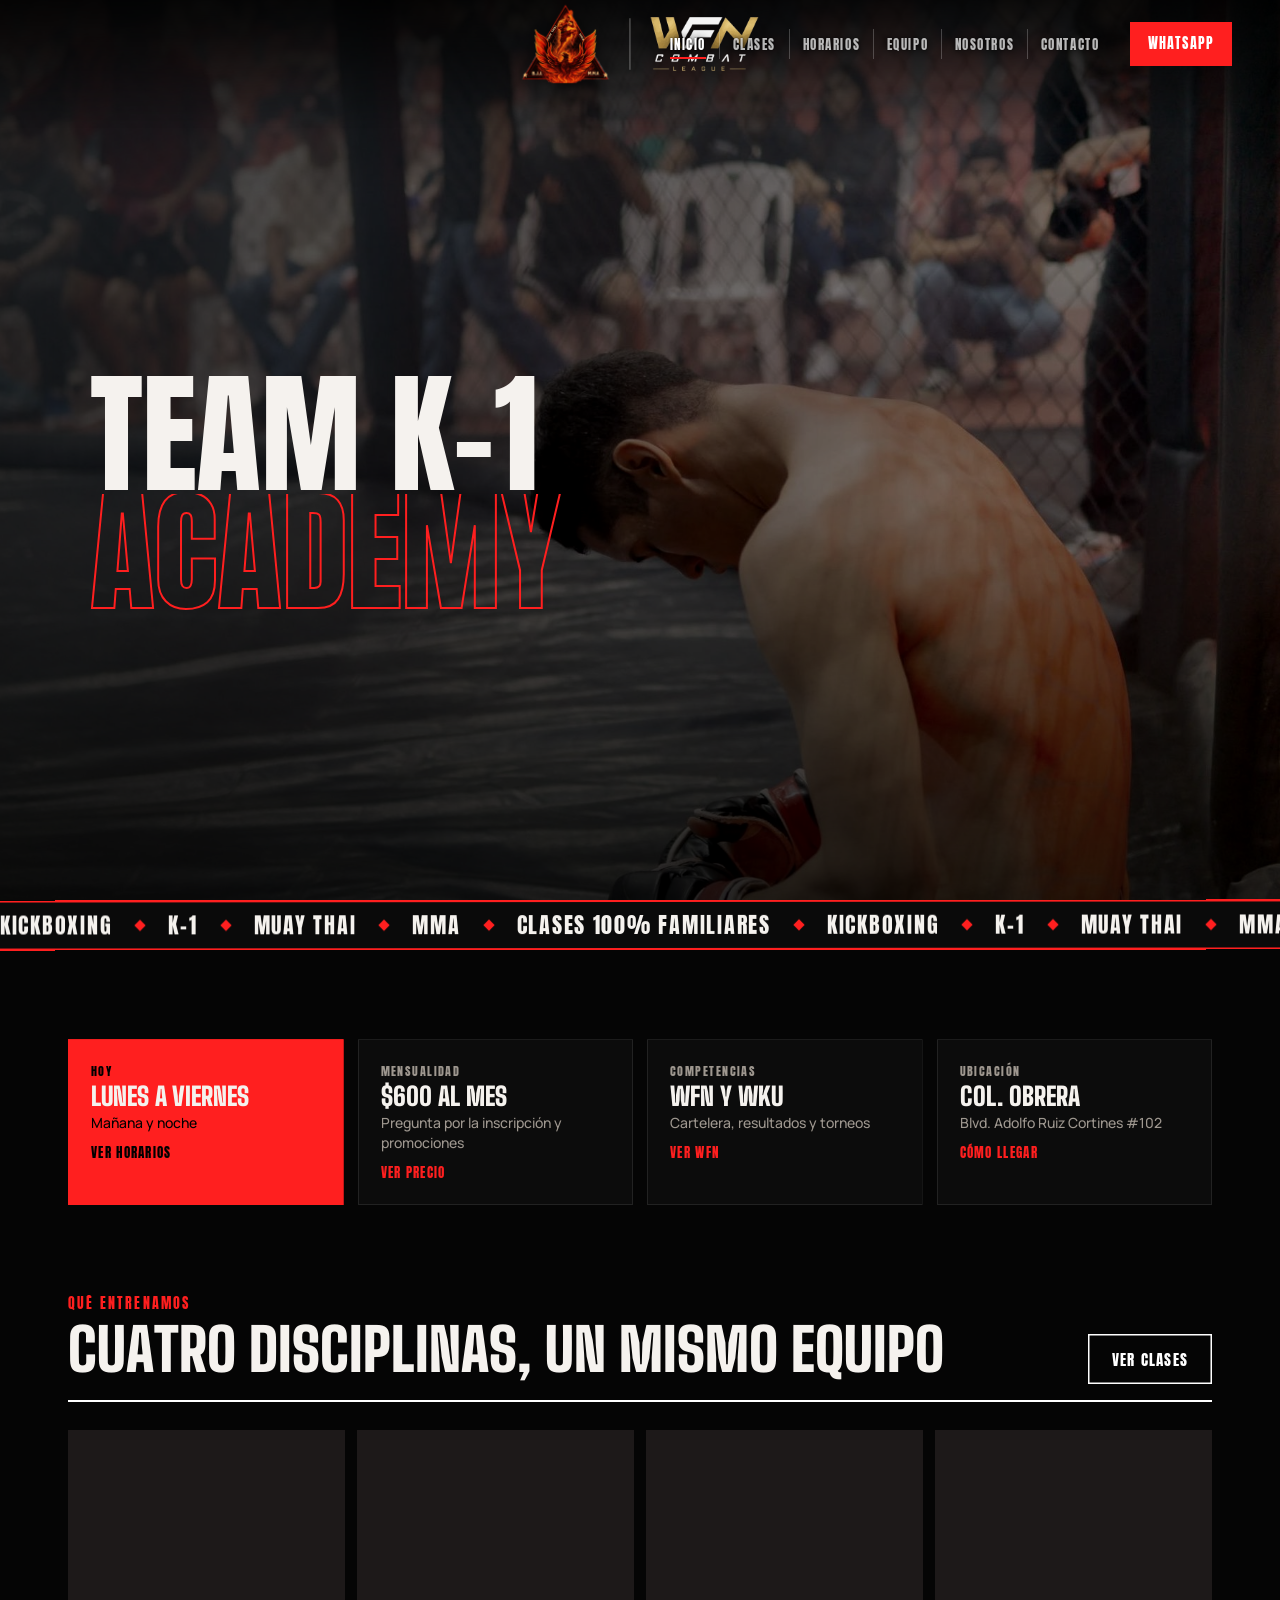
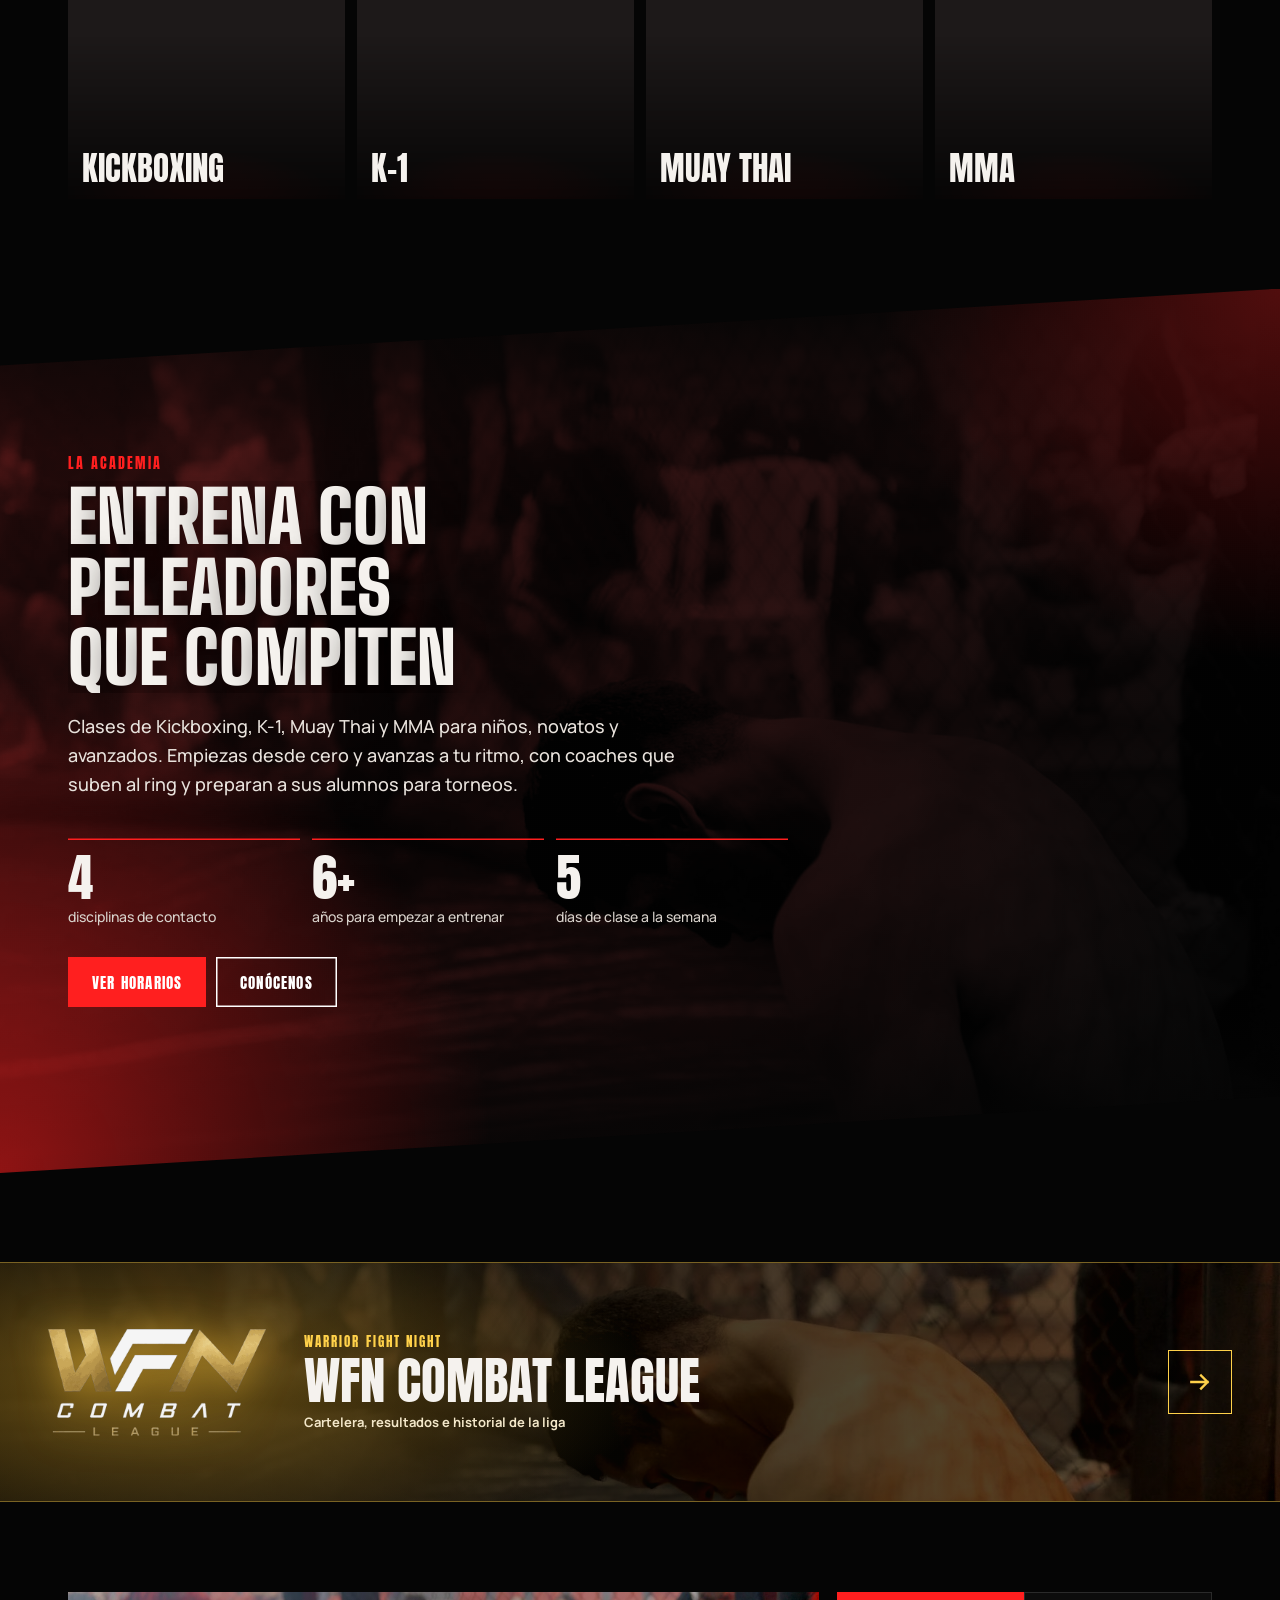
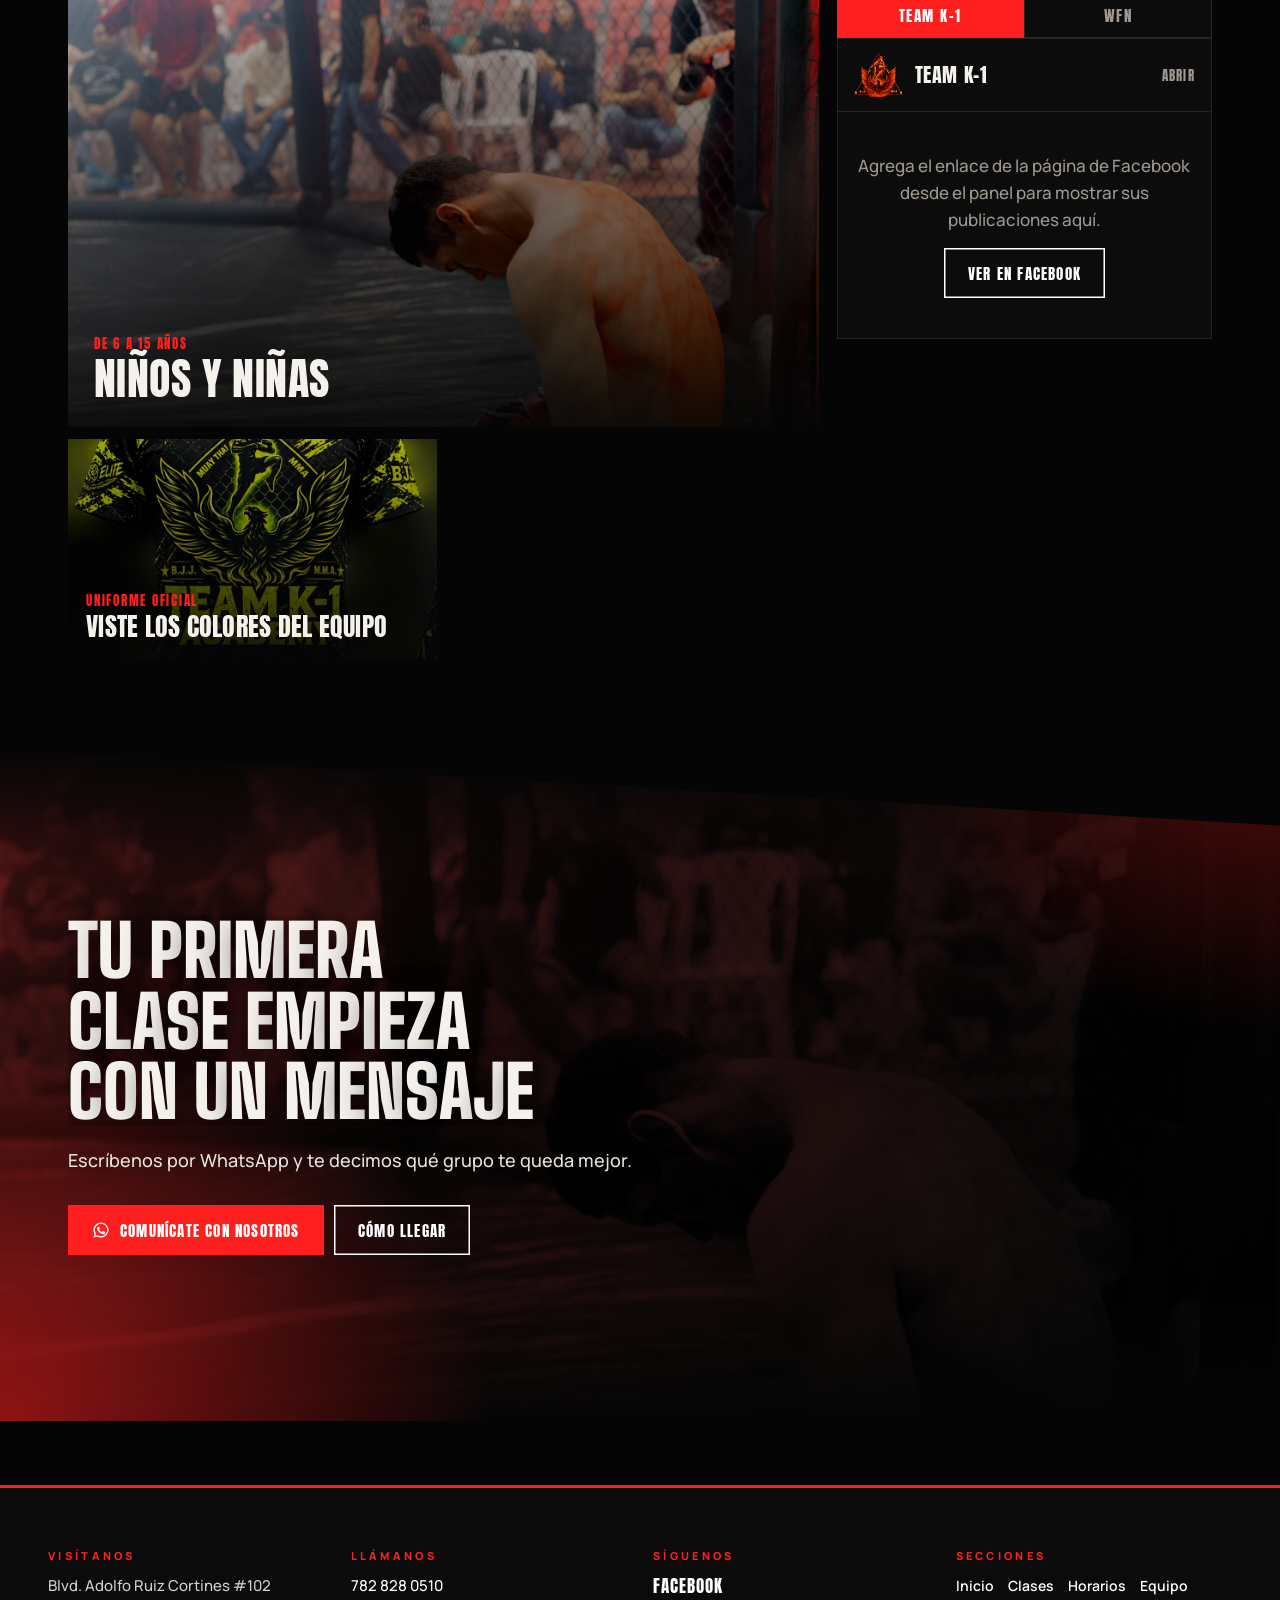
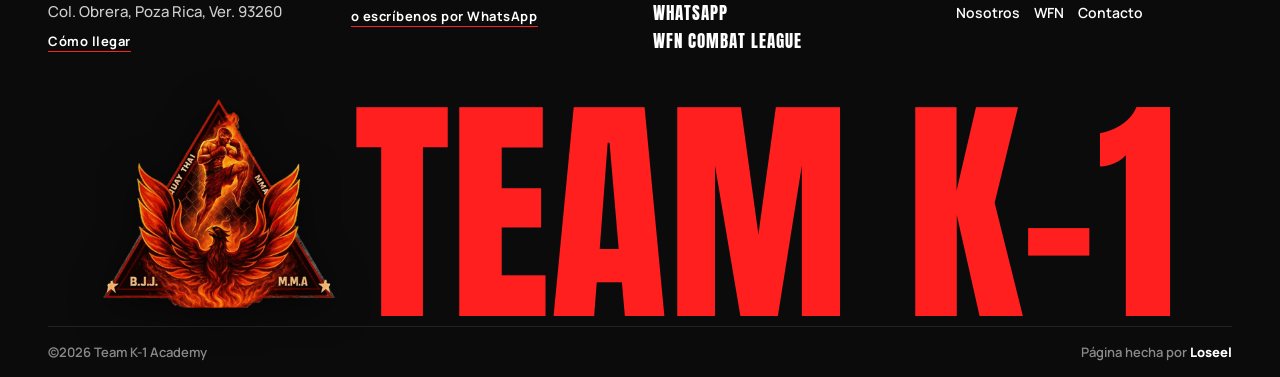
==== commit 620886d0: "Add files via upload" ====
--- a/index.html
+++ b/index.html
@@ -20,7 +20,7 @@
 <script type="application/ld+json">{"@context":"https://schema.org","@type":"SportsActivityLocation","name":"Academia Team K-1","alternateName":"Team K-1 Academy","url":"https://academiateamk1.com.mx/","logo":"https://academiateamk1.com.mx/img/logo-tri.png","image":"https://academiateamk1.com.mx/img/og.jpg","description":"Academia de Kickboxing, K-1, Muay Thai y MMA en Poza Rica, Veracruz.","telephone":"+52 782 828 0510","address":{"@type":"PostalAddress","streetAddress":"Blvd. Adolfo Ruiz Cortines #102, Col. Obrera","addressLocality":"Poza Rica","addressRegion":"Veracruz","postalCode":"93260","addressCountry":"MX"}}</script>
 <link rel="preconnect" href="https://fonts.googleapis.com"><link rel="preconnect" href="https://fonts.gstatic.com" crossorigin>
 <link rel="preload" as="style" href="https://fonts.googleapis.com/css2?family=Anton&family=Barlow+Condensed:ital,wght@0,600;0,700;0,800;1,800&family=Big+Shoulders+Display:wght@800;900&family=Manrope:wght@500;700;800&family=Oswald:wght@700&family=Chakra+Petch:ital,wght@1,700&display=swap"><link rel="stylesheet" href="https://fonts.googleapis.com/css2?family=Anton&family=Barlow+Condensed:ital,wght@0,600;0,700;0,800;1,800&family=Big+Shoulders+Display:wght@800;900&family=Manrope:wght@500;700;800&family=Oswald:wght@700&family=Chakra+Petch:ital,wght@1,700&display=swap" media="print" onload="this.media='all'"><noscript><link rel="stylesheet" href="https://fonts.googleapis.com/css2?family=Anton&family=Barlow+Condensed:ital,wght@0,600;0,700;0,800;1,800&family=Big+Shoulders+Display:wght@800;900&family=Manrope:wght@500;700;800&family=Oswald:wght@700&family=Chakra+Petch:ital,wght@1,700&display=swap"></noscript>
-<link rel="stylesheet" href="css/sitio.css?v=20261125a">
+<link rel="stylesheet" href="css/sitio.css?v=20261125b">
 <script>try{if(!sessionStorage.getItem("tk1-intro")&&!matchMedia("(prefers-reduced-motion: reduce)").matches&&/^#?(inicio)?$/.test(location.hash))document.documentElement.classList.add("intro")}catch(e){}</script>
 </head><body>
 <div id="intro" aria-hidden="true"><div class="bg"></div><div class="glow"></div><div class="lw"><img src="img/logo-tri.png" alt=""></div></div>
@@ -51,8 +51,8 @@
 <a href="#inicio" data-k="inicio">Inicio</a><a href="#clases" data-k="clases">Clases</a><a href="#horarios" data-k="horarios">Horarios</a><a href="#equipo" data-k="equipo">Equipo</a><a href="#nosotros" data-k="nosotros">Nosotros</a><a href="#contacto" data-k="contacto">Contacto</a><a href="#wfn" data-k="wfn" class="fm-wfn">WFN<img src="img/wfn-logo.png" alt=""></a>
 <div class="fm-act"><a class="btn red fm-wa" href="#" target="_blank" rel="noopener">WhatsApp</a><a class="btn out fm-map" href="#" target="_blank" rel="noopener">Cómo llegar</a></div></div></nav>
 <script type="application/json" id="contenido-respaldo">{"negocio": {"nombre": "Team K-1", "subtitulo": "Academy", "ciudad": "Poza Rica · Veracruz", "titulo_pestana": "Academia Team K-1"}, "contacto": {"telefono": "782 828 0510", "whatsapp": "527828280510", "mensaje_whatsapp": "Hola, vi su página y quiero información sobre las clases en Team K-1", "direccion1": "Blvd. Adolfo Ruiz Cortines #102", "direccion2": "Col. Obrera, Poza Rica, Ver. 93260", "colonia": "Col. Obrera", "mapa": "https://www.google.com/maps/search/?api=1&query=Blvd.+Adolfo+Ruiz+Cortines+102+Col.+Obrera+Poza+Rica+Veracruz", "facebook": "https://www.facebook.com/search/top?q=Academia%20Team%20K-1", "eyebrow": "Visítanos", "titulo": "Comunícate con nosotros", "resena_cifra": "100%", "resena_texto": "de las personas que opinaron en Facebook recomiendan Team K-1", "foto": ""}, "inicio": {"titulo1": "Team K-1", "titulo2": "Academy", "texto": "", "boton1": "Comunícate con nosotros", "boton2": "Ver horarios", "franja": ["Kickboxing", "K-1", "Muay Thai", "MMA", "Clases 100% familiares"], "tarjeta_hoy": {"etiqueta": "Hoy", "titulo": "Lunes a viernes", "texto": "Mañana y noche", "enlace": "Ver horarios"}, "tarjeta_precio": {"etiqueta": "Mensualidad", "titulo": "$600 al mes", "texto": "Pregunta por la inscripción y promociones", "enlace": "Ver precio"}, "tarjeta_competencias": {"etiqueta": "Competencias", "titulo": "WFN y WKU", "texto": "Cartelera, resultados y torneos", "enlace": "Ver WFN"}, "tarjeta_ubicacion": {"etiqueta": "Ubicación", "titulo": "Col. Obrera", "texto": "Blvd. Adolfo Ruiz Cortines #102", "enlace": "Cómo llegar"}, "boton_wfn": {"etiqueta": "Combat League", "titulo": "Warrior Fight Night", "enlace": "Ver combates →"}}, "clases": {"eyebrow": "Qué entrenamos", "titulo": "Disciplinas", "texto": "Empiezas desde cero y avanzas a tu ritmo hasta competir, si así lo quieres.", "disciplinas": [{"nombre": "Kickboxing", "texto": "Golpes y patadas con mucho trabajo de cardio, coordinación y reflejos.", "foto": ""}, {"nombre": "K-1", "texto": "Pelea de pie con golpes, patadas y rodillazos, con reglas de competencia K-1.", "foto": ""}, {"nombre": "Muay Thai", "texto": "El arte de las ocho armas: puños, codos, rodillas, patadas y clinch.", "foto": ""}, {"nombre": "MMA", "texto": "Golpeo de pie, derribos y control en el piso para pelear completo.", "foto": ""}], "grupos": [{"etiqueta": "De 6 a 15 años", "nombre": "Niños y niñas", "horario": "Lunes, miércoles y viernes · 6:00 – 7:00 p. m."}, {"etiqueta": "Desde cero", "nombre": "Novatos y adultos", "horario": "Lunes a jueves · 8:00 – 9:00 p. m."}, {"etiqueta": "Con experiencia", "nombre": "Intermedios y avanzados", "horario": "Lunes a viernes · 7:00 – 8:00 p. m."}, {"etiqueta": "Todos los niveles", "nombre": "Matutina general", "horario": "Lunes, miércoles y viernes · 7:00 – 11:00 a. m."}]}, "horarios": {"eyebrow": "Semana de entrenamiento", "titulo": "Horarios", "texto": "Los puntos verdes marcan los días en que hay clase. El recuadro verde del viernes es el sparring, donde se juntan dos clases.", "clases": [{"nombre": "Matutina general", "inicio": "07:00", "fin": "11:00", "detalle": "", "dias": [1, 3, 5], "destacado": false}, {"nombre": "Niños y niñas", "inicio": "18:00", "fin": "19:00", "detalle": "", "dias": [1, 3, 5], "destacado": false}, {"nombre": "Intermedios y avanzados", "inicio": "19:00", "fin": "20:00", "detalle": "", "dias": [1, 2, 3, 4, 5], "destacado": false}, {"nombre": "Novatos y adultos", "inicio": "20:00", "fin": "21:00", "detalle": "", "dias": [1, 2, 3, 4], "destacado": false}, {"nombre": "Sparring", "inicio": "19:00", "fin": "20:00", "detalle": "Viernes · 7:00 – 8:00 p. m.", "dias": [5], "destacado": true, "junta": "Intermedios y avanzados, Novatos y adultos"}], "nota_titulo": "Viernes de sparring:", "nota": "intermedios y avanzados se juntan con novatos y adultos de 7:00 a 8:00 p. m. Sábados y domingos no hay clases.", "precio": {"etiqueta": "Mensualidad", "monto": "$600", "beneficios": ["Entrena en tu grupo de lunes a viernes", "Grupos para niños y niñas, novatos y avanzados", "Clases familiares"], "inscripcion_titulo": "+ Inscripción:", "inscripcion": "tiene costo. Pregunta por las promociones vigentes.", "boton": "Pide informes"}}, "equipo": {"eyebrow": "Tale of the tape", "titulo": "Coaches", "texto": "Dos coaches con experiencia en competencia que acompañan a sus alumnos en cada clase y torneo.", "coaches": [{"rol": "Coach principal", "nombre": "Maestro Jorge García Morales", "foto": ""}, {"rol": "Coach matutino", "nombre": "David Herrejón", "foto": ""}], "comparativa": [{"izq": "Tarde y noche", "etiqueta": "Horario", "der": "Mañana"}, {"izq": "Kickboxing, K-1, Muay Thai y MMA", "etiqueta": "Disciplinas", "der": "Clase general"}, {"izq": "Niños, novatos y avanzados", "etiqueta": "Grupos", "der": "Todos los niveles"}, {"izq": "Coach principal", "etiqueta": "Rol", "der": "También compite"}], "uniforme_eyebrow": "Uniforme oficial", "uniforme_titulo": "Viste los colores del equipo", "uniforme": [{"nombre": "Playera", "foto": "img/uni-playera.jpg"}, {"nombre": "Short", "foto": "img/uni-short.jpg"}], "banda": {"eyebrow": "Competencias", "titulo": "WKU y Warrior Fight Night", "texto": "Torneos donde compiten nuestros alumnos y la liga de MMA Warrior Fight Night.", "boton": "Ver competencias"}}, "nosotros": {"frase": "Creado para peleadores · hecho para familias", "palabras": ["Disciplina", "Constancia", "Respeto", "Humildad", "Lealtad"], "final": "Oss", "mision": "Formar personas disciplinadas a través del Kickboxing, el K-1, el Muay Thai y las MMA, con clases para niños y niñas, novatos y avanzados, en un ambiente 100% familiar.", "vision": "Ser la academia de artes marciales de referencia en Poza Rica, formando atletas que compitan dentro y fuera del estado sin perder los valores del equipo.", "foto_vision": "", "valores_eyebrow": "Lo que nos mueve", "valores_titulo": "Valores fundamentales", "valores": [{"nombre": "Disciplina", "texto": "Llegar a tiempo, entrenar completo y cumplir aunque no haya ganas."}, {"nombre": "Respeto", "texto": "Al coach, al compañero y al rival, en clase y en competencia, gane o pierda."}, {"nombre": "Humildad", "texto": "Siempre hay algo nuevo que aprender, sin importar el nivel ni las peleas que tengas."}, {"nombre": "Constancia", "texto": "El avance llega clase tras clase; lo que cuenta es no dejar de venir."}, {"nombre": "Lealtad", "texto": "Apoyamos a cada compañero en el gimnasio, en la esquina y en cada función."}, {"nombre": "Familia", "texto": "Niños, jóvenes y adultos entrenan en un ambiente sano donde todos se cuidan."}, {"nombre": "Valor", "texto": "Subirse al ring, intentar algo nuevo y volver a levantarse después de una derrota."}, {"nombre": "Superación", "texto": "Cada cinta, cada torneo y cada pelea son un paso más que el anterior."}], "cta_titulo": "Entrena con nosotros", "cta_boton": "Comunícate"}, "competencias": {"wku": {"eyebrow": "Torneo internacional", "titulo": "Panamericano WKU México", "texto": "Alumnos de Team K-1 subieron al podio y regresaron con medallas, incluido un primer lugar.", "foto": "", "galeria": []}, "wfn": {"eyebrow": "WFN Combat League", "titulo": "WFN · Warrior Fight Night", "texto": "Combat League de MMA en Poza Rica. Peleas en jaula con atletas de la región.", "foto": "", "galeria": []}}, "cartelera": {"evento": "WFN · Próxima función", "fecha": "Fecha por anunciar", "lugar": "Poza Rica, Veracruz", "main": {"div": "Peso ligero", "rounds": "3 × 5 min", "rojo": {"nombre": "Nombre", "apellido": "Apellido", "origen": "", "record": "", "foto": ""}, "azul": {"nombre": "Nombre", "apellido": "Apellido", "origen": "", "record": "", "foto": ""}}, "peleas": [{"tipo": "Co-main event", "div": "Peso wélter", "rounds": "3 × 5 min", "seccion": "estelar", "rojo": {"nombre": "Peleador", "apellido": "", "origen": "", "record": "", "foto": ""}, "azul": {"nombre": "Peleador", "apellido": "", "origen": "", "record": "", "foto": ""}}, {"tipo": "", "div": "Peso pluma", "rounds": "3 × 3 min", "seccion": "estelar", "rojo": {"nombre": "Peleador", "apellido": "", "origen": "", "record": "", "foto": ""}, "azul": {"nombre": "Peleador", "apellido": "", "origen": "", "record": "", "foto": ""}}, {"tipo": "", "div": "Peso mediano", "rounds": "3 × 3 min", "seccion": "estelar", "rojo": {"nombre": "Peleador", "apellido": "", "origen": "", "record": "", "foto": ""}, "azul": {"nombre": "Peleador", "apellido": "", "origen": "", "record": "", "foto": ""}}, {"tipo": "", "div": "Peso gallo", "rounds": "3 × 3 min", "seccion": "estelar", "rojo": {"nombre": "Peleador", "apellido": "", "origen": "", "record": "", "foto": ""}, "azul": {"nombre": "Peleador", "apellido": "", "origen": "", "record": "", "foto": ""}}, {"tipo": "", "div": "Peso ligero", "rounds": "3 × 3 min", "seccion": "preliminar", "rojo": {"nombre": "Peleador", "apellido": "", "origen": "", "record": "", "foto": ""}, "azul": {"nombre": "Peleador", "apellido": "", "origen": "", "record": "", "foto": ""}}, {"tipo": "", "div": "Peso mosca", "rounds": "3 × 3 min", "seccion": "preliminar", "rojo": {"nombre": "Peleador", "apellido": "", "origen": "", "record": "", "foto": ""}, "azul": {"nombre": "Peleador", "apellido": "", "origen": "", "record": "", "foto": ""}}, {"tipo": "", "div": "Peso wélter", "rounds": "3 × 3 min", "seccion": "preliminar", "rojo": {"nombre": "Peleador", "apellido": "", "origen": "", "record": "", "foto": ""}, "azul": {"nombre": "Peleador", "apellido": "", "origen": "", "record": "", "foto": ""}}, {"tipo": "", "div": "Peso pluma", "rounds": "3 × 3 min", "seccion": "preliminar", "rojo": {"nombre": "Peleador", "apellido": "", "origen": "", "record": "", "foto": ""}, "azul": {"nombre": "Peleador", "apellido": "", "origen": "", "record": "", "foto": ""}}, {"tipo": "", "div": "Peso gallo", "rounds": "3 × 2 min", "seccion": "preliminar", "rojo": {"nombre": "Peleador", "apellido": "", "origen": "", "record": "", "foto": ""}, "azul": {"nombre": "Peleador", "apellido": "", "origen": "", "record": "", "foto": ""}}, {"tipo": "", "div": "Peso súper ligero", "rounds": "3 × 2 min", "seccion": "preliminar", "rojo": {"nombre": "Peleador", "apellido": "", "origen": "", "record": "", "foto": ""}, "azul": {"nombre": "Peleador", "apellido": "", "origen": "", "record": "", "foto": ""}}], "fondo": ["WARRIOR", "FIGHT", "NIGHT", "WFN", "POZA RICA", "COATZINTLA", "AMAMM"]}, "pie": {"texto_inferior": "KICKBOXING · K-1 · MUAY THAI · MMA", "anio": "2026"}, "tema": {"principal": "#ff1f1f", "acento": "#c6f11a", "fondo": "#050505", "main_event": ""}}</script>
-<script src="js/config.js?v=20261125a"></script>
-<script src="js/defaults.js?v=20261125a"></script>
-<script src="js/sitio.js?v=20261125a"></script>
-<script src="js/anim.js?v=20261125a"></script>
+<script src="js/config.js?v=20261125b"></script>
+<script src="js/defaults.js?v=20261125b"></script>
+<script src="js/sitio.js?v=20261125b"></script>
+<script src="js/anim.js?v=20261125b"></script>
 </body></html>
--- a/css/sitio.css
+++ b/css/sitio.css
@@ -350,18 +350,20 @@
 .rate{display:flex;gap:12px;align-items:center;color:var(--ink2);font-size:14px}.rate b{font:400 38px var(--fa);color:var(--lime)}
 
 /* ===================== PIE DE PÁGINA (más compacto) ===================== */
-.ft{background:var(--red);color:#000;margin-top:clamp(40px,5vw,80px);padding:26px var(--gut) calc(22px + env(safe-area-inset-bottom))}
-.ft-in{max-width:var(--max);margin:0 auto;display:grid;gap:16px}
-.ft-top{display:flex;flex-wrap:wrap;align-items:center;justify-content:space-between;gap:14px 30px}
-.ft-logo{display:flex;align-items:center;gap:10px}
-.ft-logo img{width:46px;height:auto}
-.ft-logo b{font:400 30px/1 var(--fa);letter-spacing:.01em}
-.ft-logo span{font:800 10px var(--fb);letter-spacing:.4em;align-self:flex-end;margin-bottom:3px}
-.ft nav{display:flex;flex-wrap:wrap;gap:4px 20px}
-.ft a{color:#000;text-decoration:none;font:400 15px/1.8 var(--fa);letter-spacing:.06em;text-transform:uppercase}.ft a:hover{text-decoration:underline}
-.ft-bot{display:flex;flex-wrap:wrap;justify-content:space-between;gap:6px 20px;border-top:1.5px solid rgba(0,0,0,.6);padding-top:12px;font:700 13px/1.5 var(--fb);letter-spacing:.01em}
-.ft-bot b{font-weight:800}
-@media(max-width:1023px){.ft{padding-bottom:calc(90px + env(safe-area-inset-bottom))}}
+.ft{background:#0b0b0b;color:#cfcfcf;margin-top:clamp(40px,5vw,80px);padding:clamp(40px,5vw,60px) var(--gut) 0;overflow:hidden;border-top:3px solid var(--red)}
+.ft-in{max-width:var(--max);margin:0 auto}
+.ft-g{display:grid;grid-template-columns:repeat(4,1fr);gap:26px}
+.ft h4{margin:0 0 10px;font:800 11px var(--fb);letter-spacing:.3em;color:var(--red);text-transform:uppercase}
+.ft p{margin:0;font:500 15px/1.7 var(--fb)}.ft a{color:#fff;text-decoration:none}.ft a:hover{color:var(--red)}
+.ft-lk{display:inline-block;margin-top:8px;font:700 13px var(--fb);letter-spacing:.04em;border-bottom:1.5px solid var(--red);padding-bottom:1px}
+.ft-rs{display:grid}.ft-rs a{font:400 17px/1.6 var(--fa);letter-spacing:.06em;text-transform:uppercase}
+.ft nav{display:flex;flex-wrap:wrap;gap:0 14px}.ft nav a{font:600 14px/1.9 var(--fb)}
+.ft-big{display:flex;align-items:center;justify-content:center;gap:.08em;margin:clamp(26px,4vw,44px) 0 0;font:400 clamp(64px,19vw,300px)/.8 var(--fa);color:var(--red)!important;white-space:nowrap}
+.ft-big img{height:.86em;width:auto;flex:none;filter:drop-shadow(0 6px 18px rgba(0,0,0,.5))}
+.ft-big span{transform:translateY(.04em)}
+.ft-bot{display:flex;flex-wrap:wrap;justify-content:space-between;gap:6px 20px;margin-top:18px;padding:16px 0 calc(16px + env(safe-area-inset-bottom));border-top:1px solid #222;font:600 13px var(--fb);color:#8a8a8a}
+.ft-bot a b{color:#fff;font-weight:800}.ft-bot a:hover b{color:var(--red)}
+@media(max-width:800px){.ft-g{grid-template-columns:1fr 1fr;gap:24px 18px}}
 
 /* ===================== ANIMACIONES DE ENTRADA ===================== */
 .js [data-rv]{opacity:0;transform:translateY(28px);transition:opacity .8s var(--ease),transform .8s var(--ease);transition-delay:var(--d,0s)}
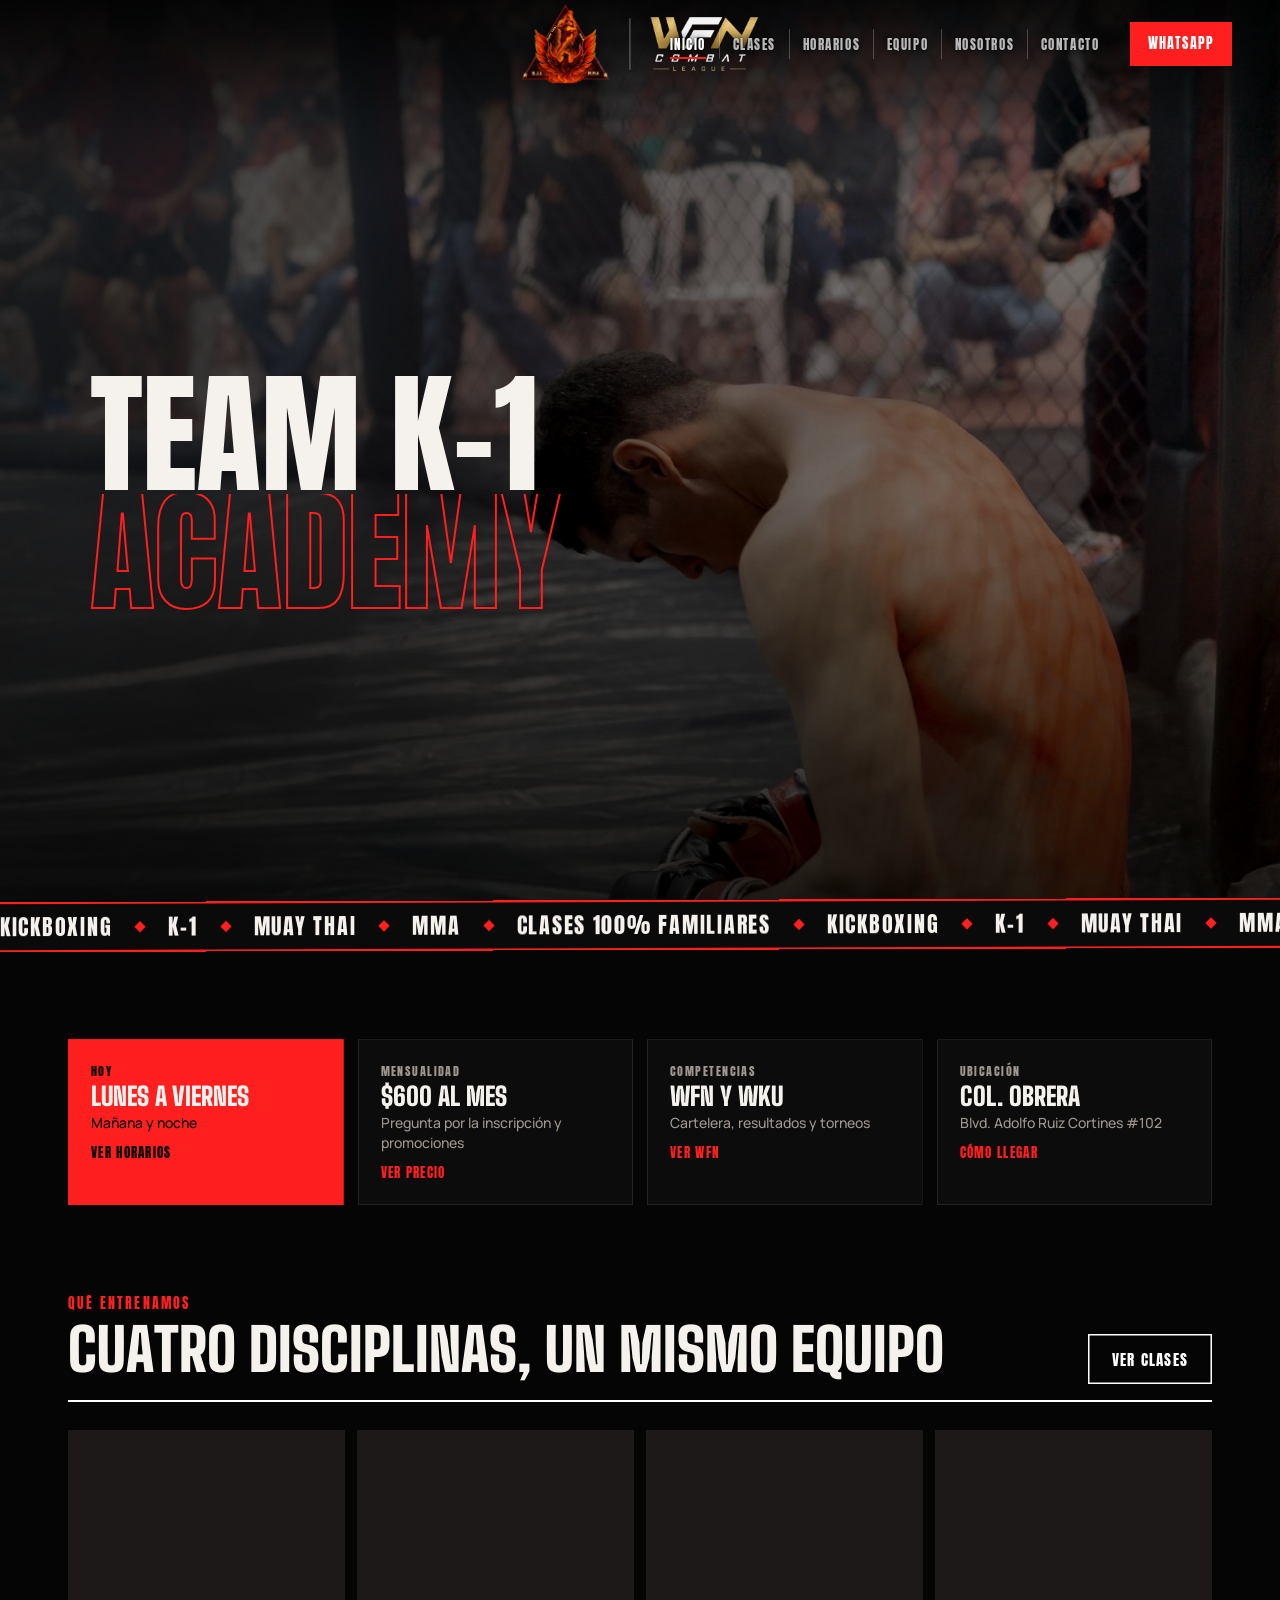
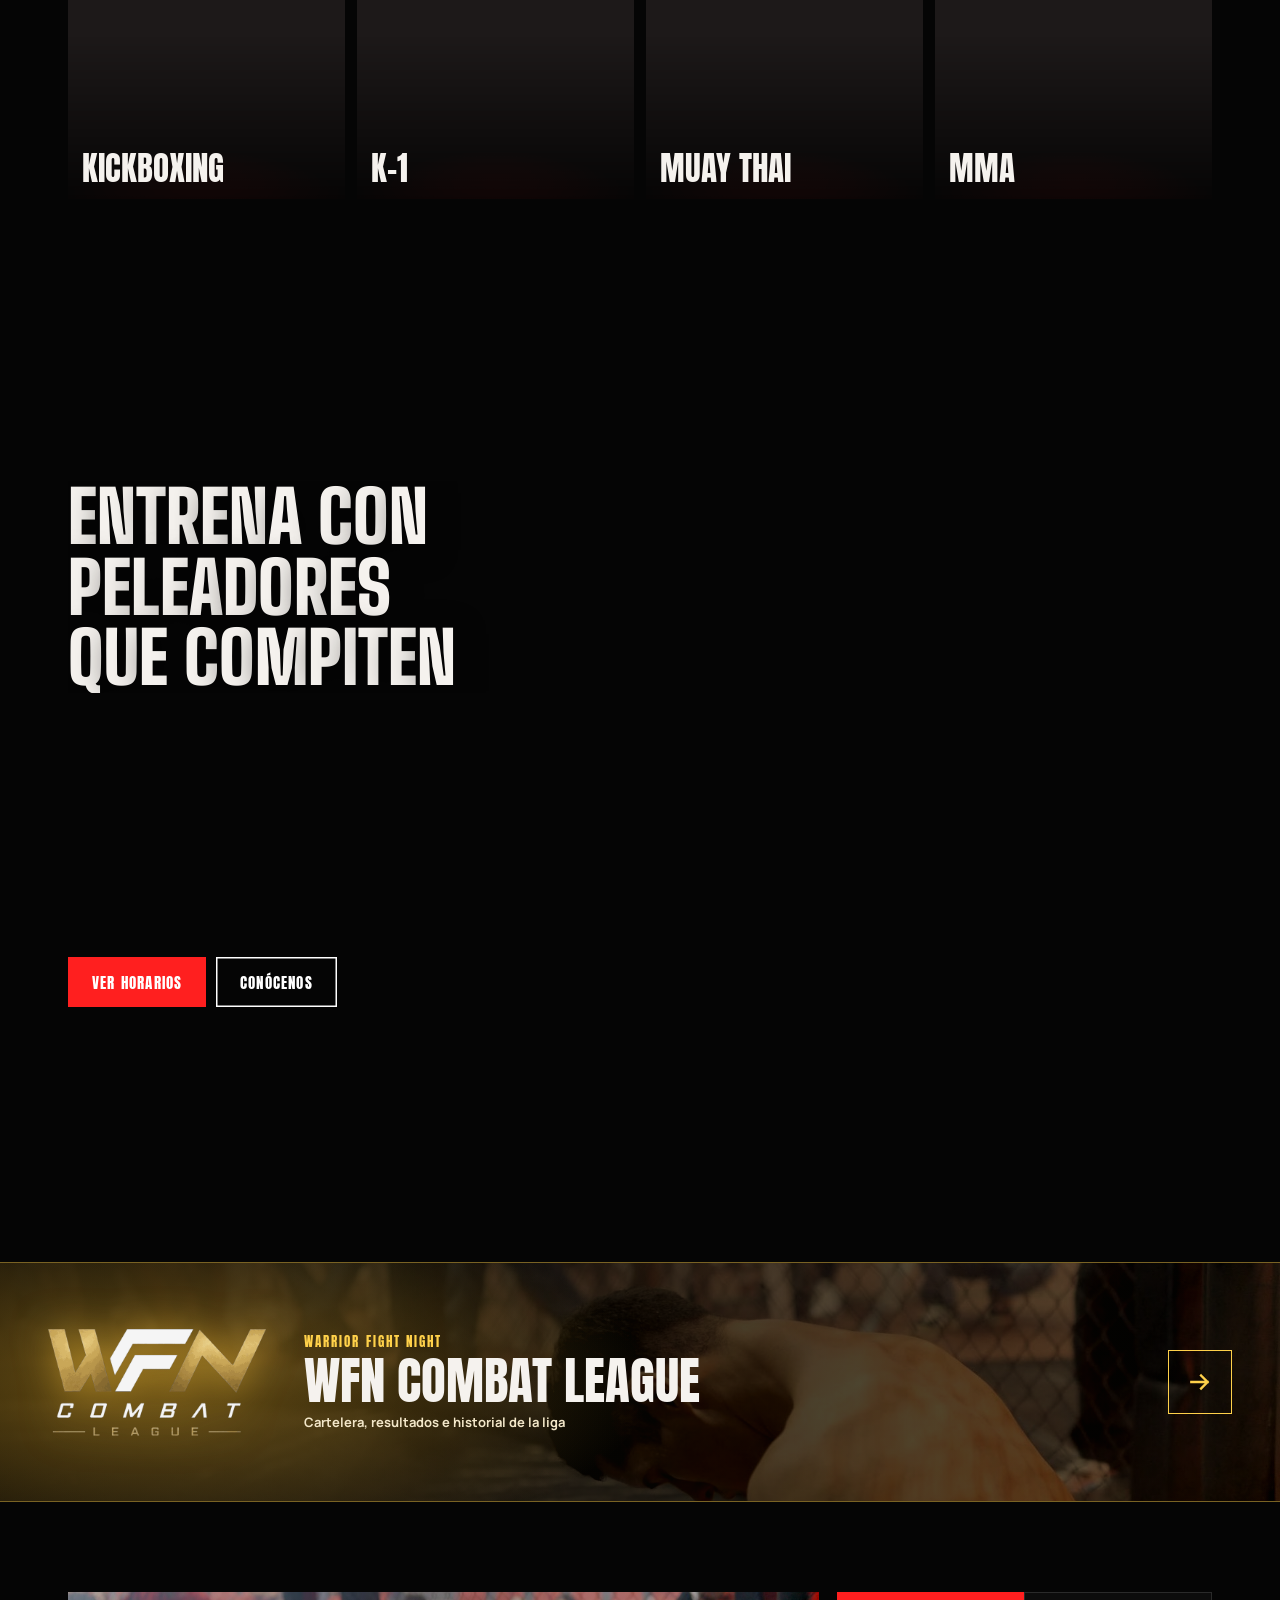
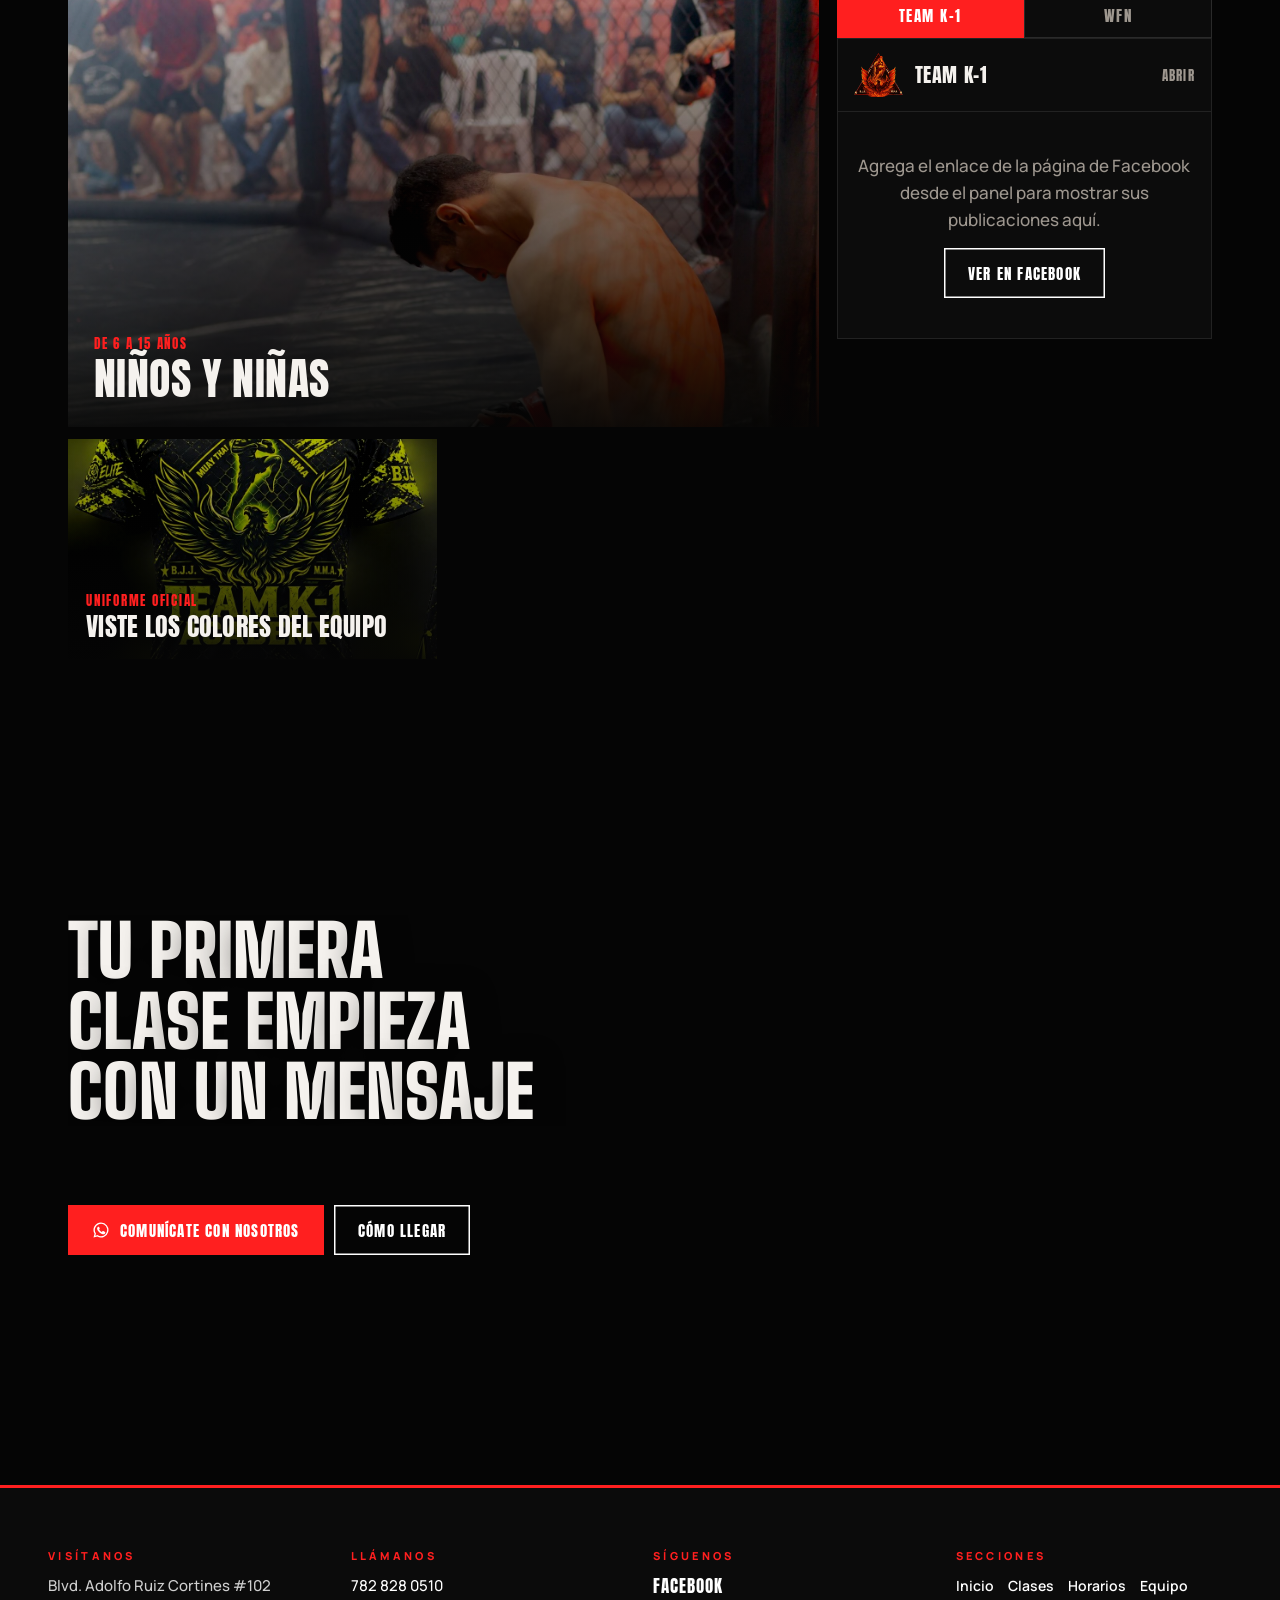
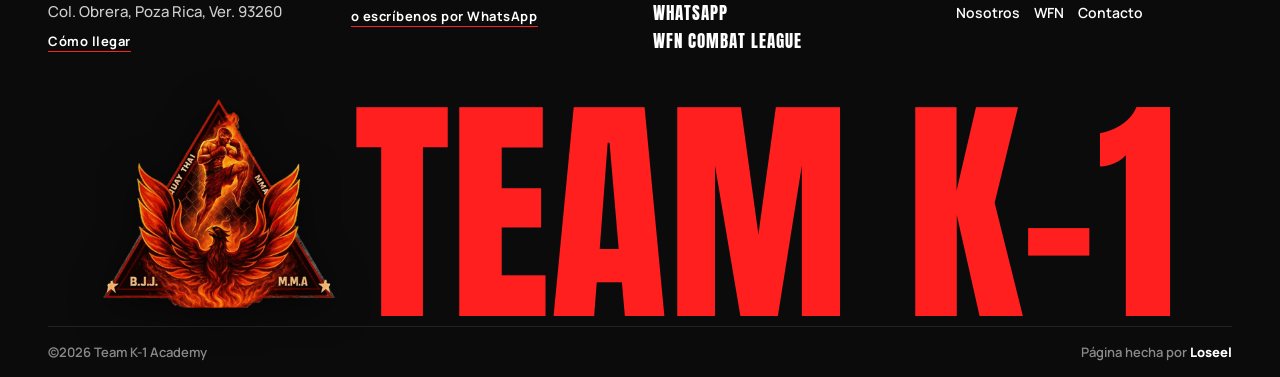
==== commit 56697620: "Add files via upload" ====
--- a/index.html
+++ b/index.html
@@ -20,7 +20,7 @@
 <script type="application/ld+json">{"@context":"https://schema.org","@type":"SportsActivityLocation","name":"Academia Team K-1","alternateName":"Team K-1 Academy","url":"https://academiateamk1.com.mx/","logo":"https://academiateamk1.com.mx/img/logo-tri.png","image":"https://academiateamk1.com.mx/img/og.jpg","description":"Academia de Kickboxing, K-1, Muay Thai y MMA en Poza Rica, Veracruz.","telephone":"+52 782 828 0510","address":{"@type":"PostalAddress","streetAddress":"Blvd. Adolfo Ruiz Cortines #102, Col. Obrera","addressLocality":"Poza Rica","addressRegion":"Veracruz","postalCode":"93260","addressCountry":"MX"}}</script>
 <link rel="preconnect" href="https://fonts.googleapis.com"><link rel="preconnect" href="https://fonts.gstatic.com" crossorigin>
 <link rel="preload" as="style" href="https://fonts.googleapis.com/css2?family=Anton&family=Barlow+Condensed:ital,wght@0,600;0,700;0,800;1,800&family=Big+Shoulders+Display:wght@800;900&family=Manrope:wght@500;700;800&family=Oswald:wght@700&family=Chakra+Petch:ital,wght@1,700&display=swap"><link rel="stylesheet" href="https://fonts.googleapis.com/css2?family=Anton&family=Barlow+Condensed:ital,wght@0,600;0,700;0,800;1,800&family=Big+Shoulders+Display:wght@800;900&family=Manrope:wght@500;700;800&family=Oswald:wght@700&family=Chakra+Petch:ital,wght@1,700&display=swap" media="print" onload="this.media='all'"><noscript><link rel="stylesheet" href="https://fonts.googleapis.com/css2?family=Anton&family=Barlow+Condensed:ital,wght@0,600;0,700;0,800;1,800&family=Big+Shoulders+Display:wght@800;900&family=Manrope:wght@500;700;800&family=Oswald:wght@700&family=Chakra+Petch:ital,wght@1,700&display=swap"></noscript>
-<link rel="stylesheet" href="css/sitio.css?v=20261125b">
+<link rel="stylesheet" href="css/sitio.css?v=20261125c">
 <script>try{if(!sessionStorage.getItem("tk1-intro")&&!matchMedia("(prefers-reduced-motion: reduce)").matches&&/^#?(inicio)?$/.test(location.hash))document.documentElement.classList.add("intro")}catch(e){}</script>
 </head><body>
 <div id="intro" aria-hidden="true"><div class="bg"></div><div class="glow"></div><div class="lw"><img src="img/logo-tri.png" alt=""></div></div>
@@ -51,8 +51,8 @@
 <a href="#inicio" data-k="inicio">Inicio</a><a href="#clases" data-k="clases">Clases</a><a href="#horarios" data-k="horarios">Horarios</a><a href="#equipo" data-k="equipo">Equipo</a><a href="#nosotros" data-k="nosotros">Nosotros</a><a href="#contacto" data-k="contacto">Contacto</a><a href="#wfn" data-k="wfn" class="fm-wfn">WFN<img src="img/wfn-logo.png" alt=""></a>
 <div class="fm-act"><a class="btn red fm-wa" href="#" target="_blank" rel="noopener">WhatsApp</a><a class="btn out fm-map" href="#" target="_blank" rel="noopener">Cómo llegar</a></div></div></nav>
 <script type="application/json" id="contenido-respaldo">{"negocio": {"nombre": "Team K-1", "subtitulo": "Academy", "ciudad": "Poza Rica · Veracruz", "titulo_pestana": "Academia Team K-1"}, "contacto": {"telefono": "782 828 0510", "whatsapp": "527828280510", "mensaje_whatsapp": "Hola, vi su página y quiero información sobre las clases en Team K-1", "direccion1": "Blvd. Adolfo Ruiz Cortines #102", "direccion2": "Col. Obrera, Poza Rica, Ver. 93260", "colonia": "Col. Obrera", "mapa": "https://www.google.com/maps/search/?api=1&query=Blvd.+Adolfo+Ruiz+Cortines+102+Col.+Obrera+Poza+Rica+Veracruz", "facebook": "https://www.facebook.com/search/top?q=Academia%20Team%20K-1", "eyebrow": "Visítanos", "titulo": "Comunícate con nosotros", "resena_cifra": "100%", "resena_texto": "de las personas que opinaron en Facebook recomiendan Team K-1", "foto": ""}, "inicio": {"titulo1": "Team K-1", "titulo2": "Academy", "texto": "", "boton1": "Comunícate con nosotros", "boton2": "Ver horarios", "franja": ["Kickboxing", "K-1", "Muay Thai", "MMA", "Clases 100% familiares"], "tarjeta_hoy": {"etiqueta": "Hoy", "titulo": "Lunes a viernes", "texto": "Mañana y noche", "enlace": "Ver horarios"}, "tarjeta_precio": {"etiqueta": "Mensualidad", "titulo": "$600 al mes", "texto": "Pregunta por la inscripción y promociones", "enlace": "Ver precio"}, "tarjeta_competencias": {"etiqueta": "Competencias", "titulo": "WFN y WKU", "texto": "Cartelera, resultados y torneos", "enlace": "Ver WFN"}, "tarjeta_ubicacion": {"etiqueta": "Ubicación", "titulo": "Col. Obrera", "texto": "Blvd. Adolfo Ruiz Cortines #102", "enlace": "Cómo llegar"}, "boton_wfn": {"etiqueta": "Combat League", "titulo": "Warrior Fight Night", "enlace": "Ver combates →"}}, "clases": {"eyebrow": "Qué entrenamos", "titulo": "Disciplinas", "texto": "Empiezas desde cero y avanzas a tu ritmo hasta competir, si así lo quieres.", "disciplinas": [{"nombre": "Kickboxing", "texto": "Golpes y patadas con mucho trabajo de cardio, coordinación y reflejos.", "foto": ""}, {"nombre": "K-1", "texto": "Pelea de pie con golpes, patadas y rodillazos, con reglas de competencia K-1.", "foto": ""}, {"nombre": "Muay Thai", "texto": "El arte de las ocho armas: puños, codos, rodillas, patadas y clinch.", "foto": ""}, {"nombre": "MMA", "texto": "Golpeo de pie, derribos y control en el piso para pelear completo.", "foto": ""}], "grupos": [{"etiqueta": "De 6 a 15 años", "nombre": "Niños y niñas", "horario": "Lunes, miércoles y viernes · 6:00 – 7:00 p. m."}, {"etiqueta": "Desde cero", "nombre": "Novatos y adultos", "horario": "Lunes a jueves · 8:00 – 9:00 p. m."}, {"etiqueta": "Con experiencia", "nombre": "Intermedios y avanzados", "horario": "Lunes a viernes · 7:00 – 8:00 p. m."}, {"etiqueta": "Todos los niveles", "nombre": "Matutina general", "horario": "Lunes, miércoles y viernes · 7:00 – 11:00 a. m."}]}, "horarios": {"eyebrow": "Semana de entrenamiento", "titulo": "Horarios", "texto": "Los puntos verdes marcan los días en que hay clase. El recuadro verde del viernes es el sparring, donde se juntan dos clases.", "clases": [{"nombre": "Matutina general", "inicio": "07:00", "fin": "11:00", "detalle": "", "dias": [1, 3, 5], "destacado": false}, {"nombre": "Niños y niñas", "inicio": "18:00", "fin": "19:00", "detalle": "", "dias": [1, 3, 5], "destacado": false}, {"nombre": "Intermedios y avanzados", "inicio": "19:00", "fin": "20:00", "detalle": "", "dias": [1, 2, 3, 4, 5], "destacado": false}, {"nombre": "Novatos y adultos", "inicio": "20:00", "fin": "21:00", "detalle": "", "dias": [1, 2, 3, 4], "destacado": false}, {"nombre": "Sparring", "inicio": "19:00", "fin": "20:00", "detalle": "Viernes · 7:00 – 8:00 p. m.", "dias": [5], "destacado": true, "junta": "Intermedios y avanzados, Novatos y adultos"}], "nota_titulo": "Viernes de sparring:", "nota": "intermedios y avanzados se juntan con novatos y adultos de 7:00 a 8:00 p. m. Sábados y domingos no hay clases.", "precio": {"etiqueta": "Mensualidad", "monto": "$600", "beneficios": ["Entrena en tu grupo de lunes a viernes", "Grupos para niños y niñas, novatos y avanzados", "Clases familiares"], "inscripcion_titulo": "+ Inscripción:", "inscripcion": "tiene costo. Pregunta por las promociones vigentes.", "boton": "Pide informes"}}, "equipo": {"eyebrow": "Tale of the tape", "titulo": "Coaches", "texto": "Dos coaches con experiencia en competencia que acompañan a sus alumnos en cada clase y torneo.", "coaches": [{"rol": "Coach principal", "nombre": "Maestro Jorge García Morales", "foto": ""}, {"rol": "Coach matutino", "nombre": "David Herrejón", "foto": ""}], "comparativa": [{"izq": "Tarde y noche", "etiqueta": "Horario", "der": "Mañana"}, {"izq": "Kickboxing, K-1, Muay Thai y MMA", "etiqueta": "Disciplinas", "der": "Clase general"}, {"izq": "Niños, novatos y avanzados", "etiqueta": "Grupos", "der": "Todos los niveles"}, {"izq": "Coach principal", "etiqueta": "Rol", "der": "También compite"}], "uniforme_eyebrow": "Uniforme oficial", "uniforme_titulo": "Viste los colores del equipo", "uniforme": [{"nombre": "Playera", "foto": "img/uni-playera.jpg"}, {"nombre": "Short", "foto": "img/uni-short.jpg"}], "banda": {"eyebrow": "Competencias", "titulo": "WKU y Warrior Fight Night", "texto": "Torneos donde compiten nuestros alumnos y la liga de MMA Warrior Fight Night.", "boton": "Ver competencias"}}, "nosotros": {"frase": "Creado para peleadores · hecho para familias", "palabras": ["Disciplina", "Constancia", "Respeto", "Humildad", "Lealtad"], "final": "Oss", "mision": "Formar personas disciplinadas a través del Kickboxing, el K-1, el Muay Thai y las MMA, con clases para niños y niñas, novatos y avanzados, en un ambiente 100% familiar.", "vision": "Ser la academia de artes marciales de referencia en Poza Rica, formando atletas que compitan dentro y fuera del estado sin perder los valores del equipo.", "foto_vision": "", "valores_eyebrow": "Lo que nos mueve", "valores_titulo": "Valores fundamentales", "valores": [{"nombre": "Disciplina", "texto": "Llegar a tiempo, entrenar completo y cumplir aunque no haya ganas."}, {"nombre": "Respeto", "texto": "Al coach, al compañero y al rival, en clase y en competencia, gane o pierda."}, {"nombre": "Humildad", "texto": "Siempre hay algo nuevo que aprender, sin importar el nivel ni las peleas que tengas."}, {"nombre": "Constancia", "texto": "El avance llega clase tras clase; lo que cuenta es no dejar de venir."}, {"nombre": "Lealtad", "texto": "Apoyamos a cada compañero en el gimnasio, en la esquina y en cada función."}, {"nombre": "Familia", "texto": "Niños, jóvenes y adultos entrenan en un ambiente sano donde todos se cuidan."}, {"nombre": "Valor", "texto": "Subirse al ring, intentar algo nuevo y volver a levantarse después de una derrota."}, {"nombre": "Superación", "texto": "Cada cinta, cada torneo y cada pelea son un paso más que el anterior."}], "cta_titulo": "Entrena con nosotros", "cta_boton": "Comunícate"}, "competencias": {"wku": {"eyebrow": "Torneo internacional", "titulo": "Panamericano WKU México", "texto": "Alumnos de Team K-1 subieron al podio y regresaron con medallas, incluido un primer lugar.", "foto": "", "galeria": []}, "wfn": {"eyebrow": "WFN Combat League", "titulo": "WFN · Warrior Fight Night", "texto": "Combat League de MMA en Poza Rica. Peleas en jaula con atletas de la región.", "foto": "", "galeria": []}}, "cartelera": {"evento": "WFN · Próxima función", "fecha": "Fecha por anunciar", "lugar": "Poza Rica, Veracruz", "main": {"div": "Peso ligero", "rounds": "3 × 5 min", "rojo": {"nombre": "Nombre", "apellido": "Apellido", "origen": "", "record": "", "foto": ""}, "azul": {"nombre": "Nombre", "apellido": "Apellido", "origen": "", "record": "", "foto": ""}}, "peleas": [{"tipo": "Co-main event", "div": "Peso wélter", "rounds": "3 × 5 min", "seccion": "estelar", "rojo": {"nombre": "Peleador", "apellido": "", "origen": "", "record": "", "foto": ""}, "azul": {"nombre": "Peleador", "apellido": "", "origen": "", "record": "", "foto": ""}}, {"tipo": "", "div": "Peso pluma", "rounds": "3 × 3 min", "seccion": "estelar", "rojo": {"nombre": "Peleador", "apellido": "", "origen": "", "record": "", "foto": ""}, "azul": {"nombre": "Peleador", "apellido": "", "origen": "", "record": "", "foto": ""}}, {"tipo": "", "div": "Peso mediano", "rounds": "3 × 3 min", "seccion": "estelar", "rojo": {"nombre": "Peleador", "apellido": "", "origen": "", "record": "", "foto": ""}, "azul": {"nombre": "Peleador", "apellido": "", "origen": "", "record": "", "foto": ""}}, {"tipo": "", "div": "Peso gallo", "rounds": "3 × 3 min", "seccion": "estelar", "rojo": {"nombre": "Peleador", "apellido": "", "origen": "", "record": "", "foto": ""}, "azul": {"nombre": "Peleador", "apellido": "", "origen": "", "record": "", "foto": ""}}, {"tipo": "", "div": "Peso ligero", "rounds": "3 × 3 min", "seccion": "preliminar", "rojo": {"nombre": "Peleador", "apellido": "", "origen": "", "record": "", "foto": ""}, "azul": {"nombre": "Peleador", "apellido": "", "origen": "", "record": "", "foto": ""}}, {"tipo": "", "div": "Peso mosca", "rounds": "3 × 3 min", "seccion": "preliminar", "rojo": {"nombre": "Peleador", "apellido": "", "origen": "", "record": "", "foto": ""}, "azul": {"nombre": "Peleador", "apellido": "", "origen": "", "record": "", "foto": ""}}, {"tipo": "", "div": "Peso wélter", "rounds": "3 × 3 min", "seccion": "preliminar", "rojo": {"nombre": "Peleador", "apellido": "", "origen": "", "record": "", "foto": ""}, "azul": {"nombre": "Peleador", "apellido": "", "origen": "", "record": "", "foto": ""}}, {"tipo": "", "div": "Peso pluma", "rounds": "3 × 3 min", "seccion": "preliminar", "rojo": {"nombre": "Peleador", "apellido": "", "origen": "", "record": "", "foto": ""}, "azul": {"nombre": "Peleador", "apellido": "", "origen": "", "record": "", "foto": ""}}, {"tipo": "", "div": "Peso gallo", "rounds": "3 × 2 min", "seccion": "preliminar", "rojo": {"nombre": "Peleador", "apellido": "", "origen": "", "record": "", "foto": ""}, "azul": {"nombre": "Peleador", "apellido": "", "origen": "", "record": "", "foto": ""}}, {"tipo": "", "div": "Peso súper ligero", "rounds": "3 × 2 min", "seccion": "preliminar", "rojo": {"nombre": "Peleador", "apellido": "", "origen": "", "record": "", "foto": ""}, "azul": {"nombre": "Peleador", "apellido": "", "origen": "", "record": "", "foto": ""}}], "fondo": ["WARRIOR", "FIGHT", "NIGHT", "WFN", "POZA RICA", "COATZINTLA", "AMAMM"]}, "pie": {"texto_inferior": "KICKBOXING · K-1 · MUAY THAI · MMA", "anio": "2026"}, "tema": {"principal": "#ff1f1f", "acento": "#c6f11a", "fondo": "#050505", "main_event": ""}}</script>
-<script src="js/config.js?v=20261125b"></script>
-<script src="js/defaults.js?v=20261125b"></script>
-<script src="js/sitio.js?v=20261125b"></script>
-<script src="js/anim.js?v=20261125b"></script>
+<script src="js/config.js?v=20261125c"></script>
+<script src="js/defaults.js?v=20261125c"></script>
+<script src="js/sitio.js?v=20261125c"></script>
+<script src="js/anim.js?v=20261125c"></script>
 </body></html>
--- a/css/sitio.css
+++ b/css/sitio.css
@@ -910,3 +910,4 @@
 .fz-d{display:flex;justify-content:center;padding:10px 14px;background:#0c0c0c;border-top:1px solid #262626}
 .fz-d em{font-style:normal;padding:5px 12px;background:var(--red);color:#fff;font:800 14px/1.1 var(--fc);letter-spacing:.08em;text-transform:uppercase}
 @media(max-width:600px){.tvc .evm{font-size:12px}}
+.ft-by{display:inline-block;padding:10px 4px;margin:-10px -4px;position:relative;z-index:2}
